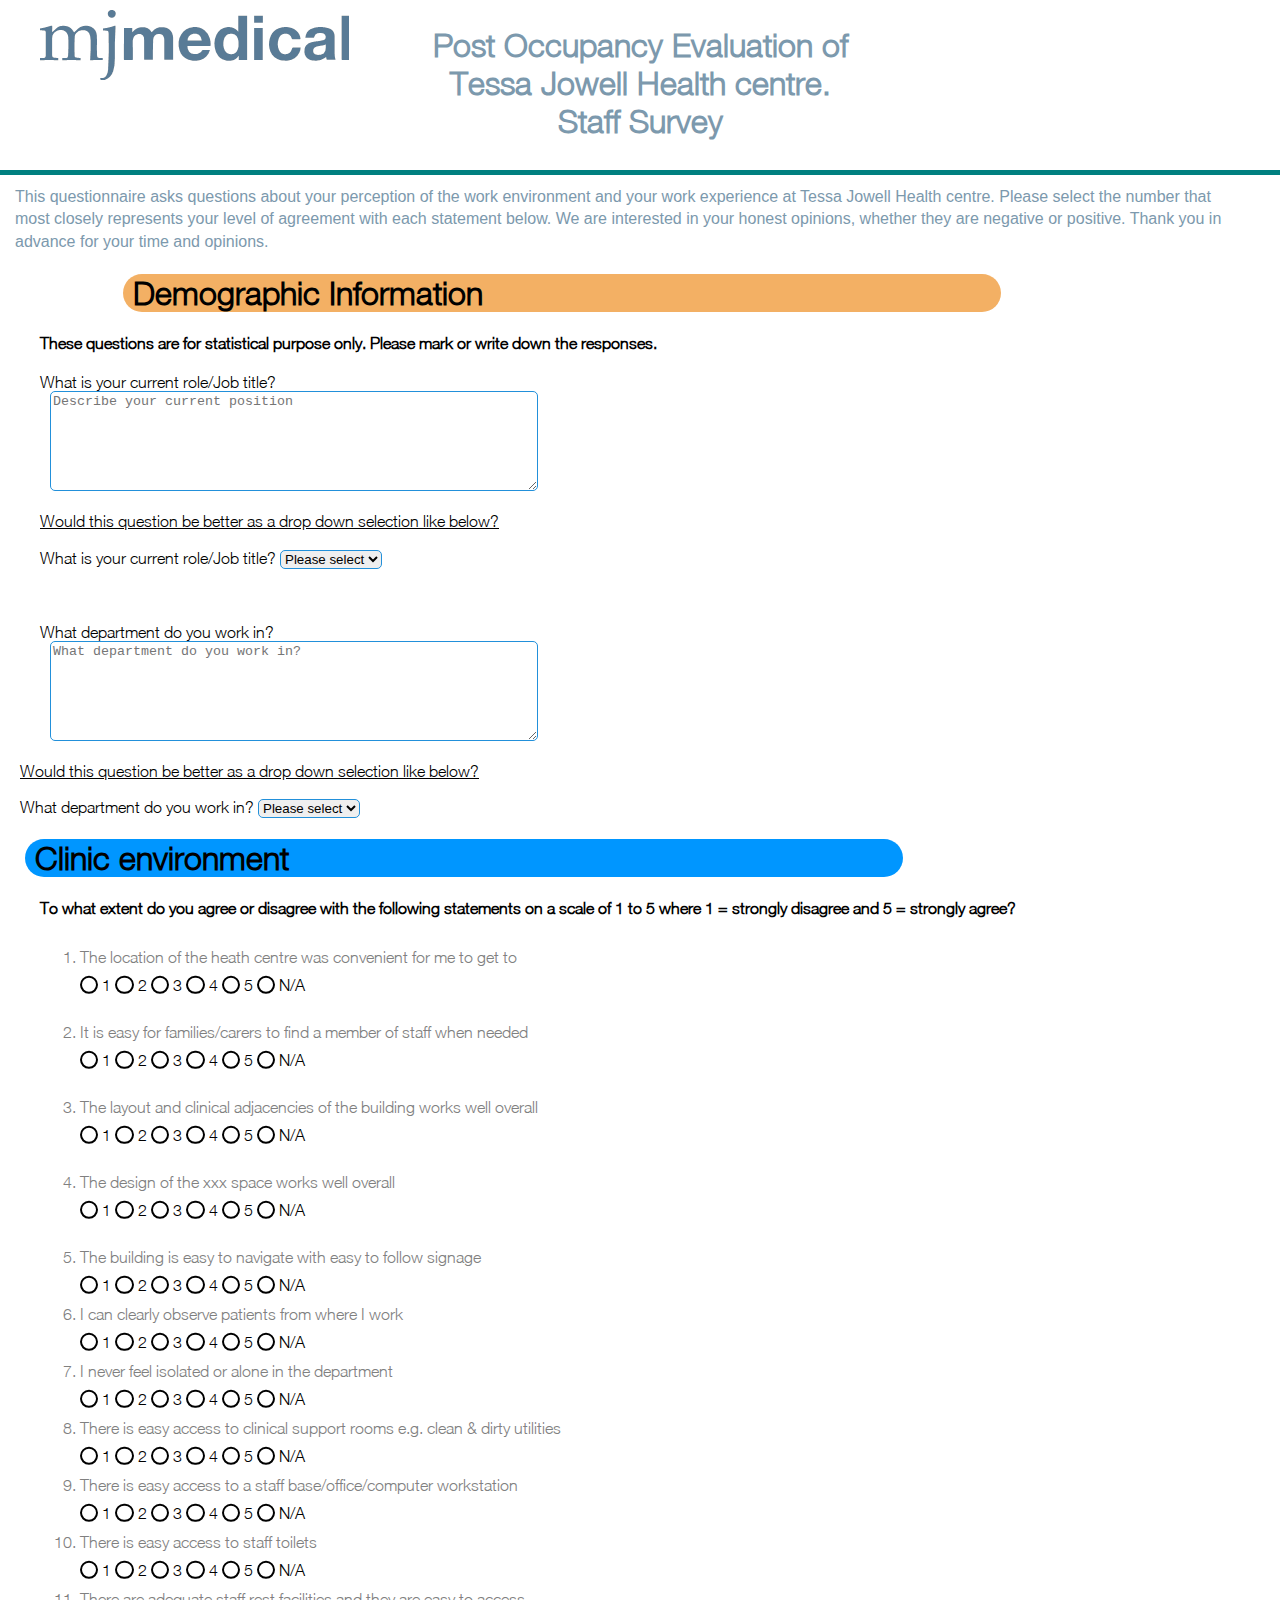
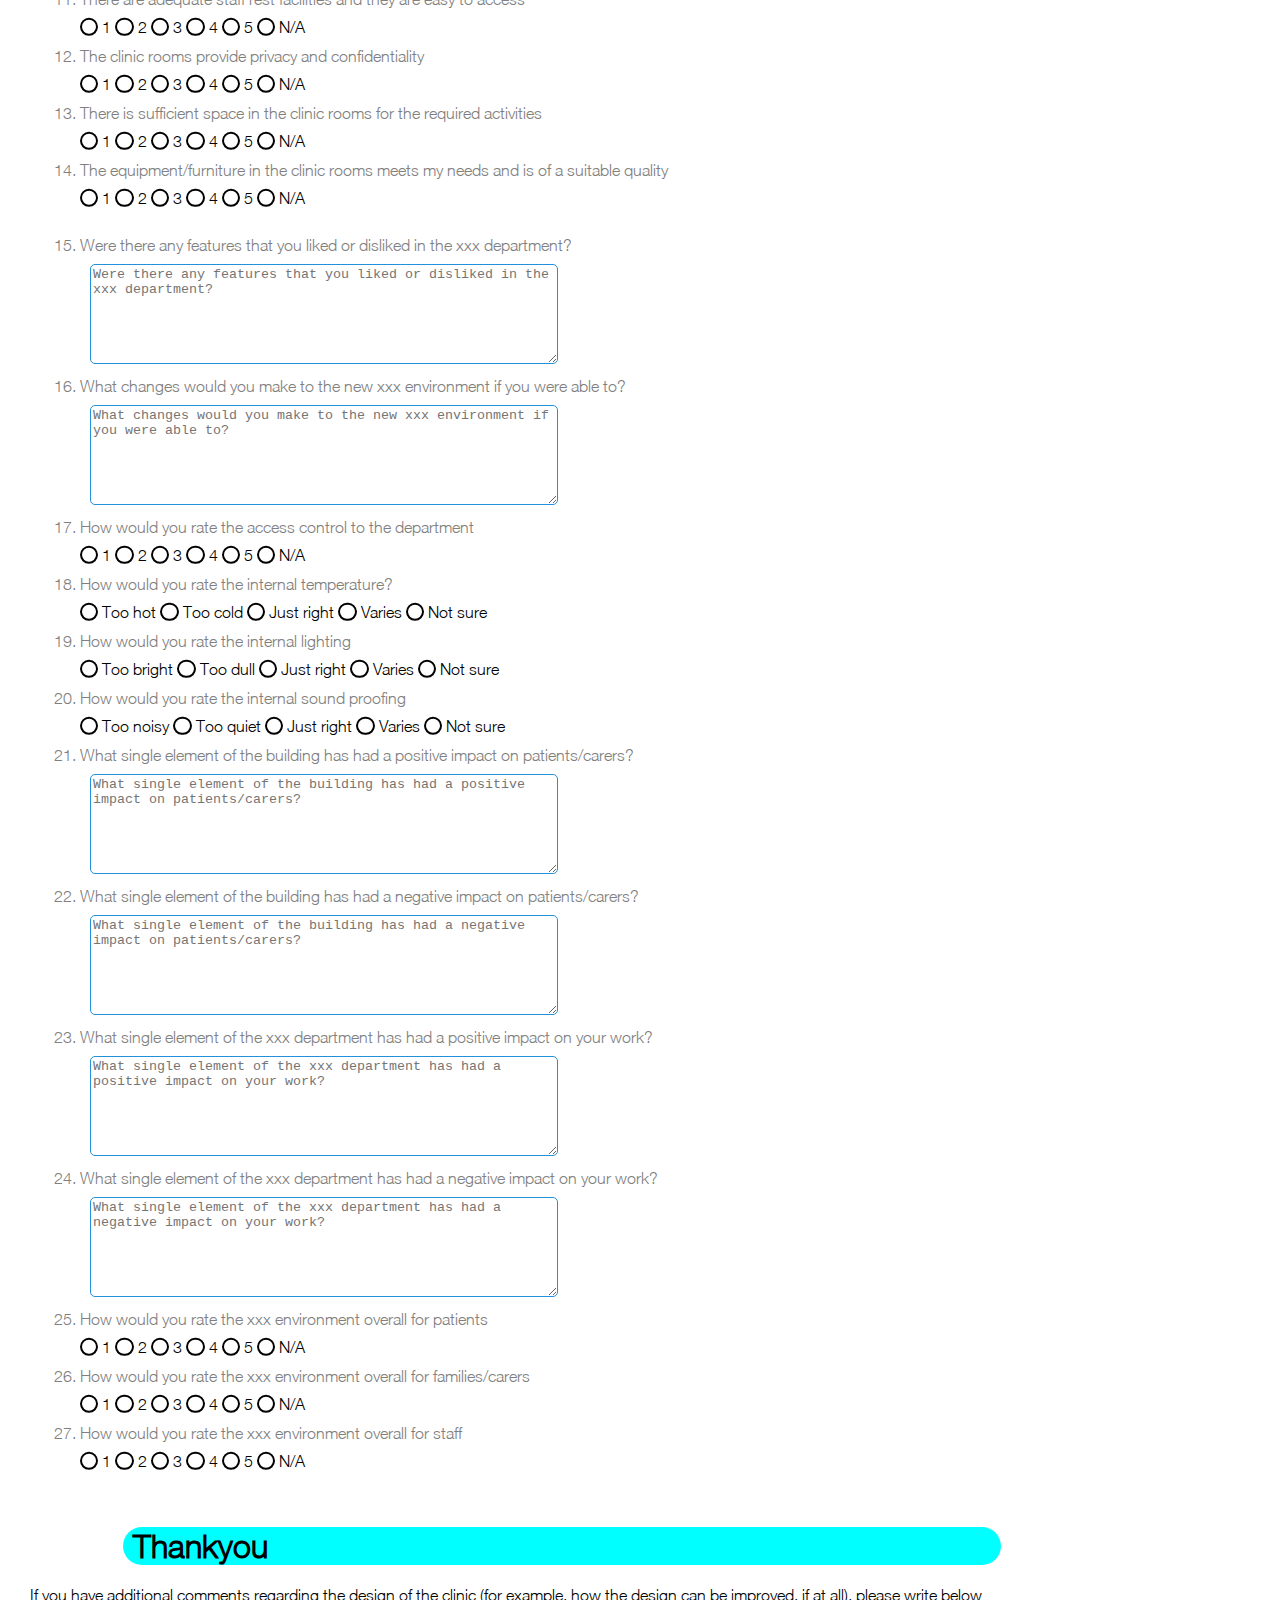
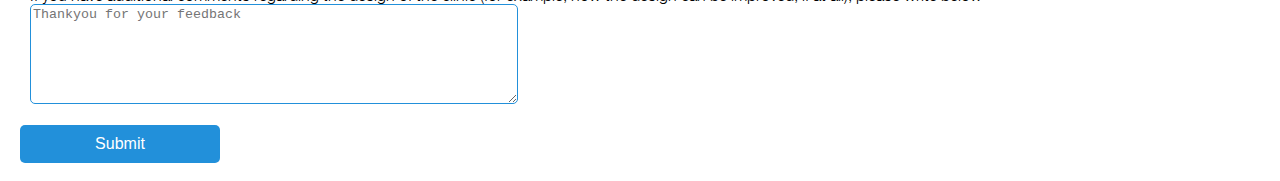
==== index.html @ 531ceb26 "Update index.html" ====
<!DOCTYPE html>

<html>

<head>
    <meta charset="utf-8">
    <meta http-equiv="X-UA-Compatible" content="IE=edge">
    <title>Staff Survey</title>
    <meta name="description" content="">
    <meta name="viewport" content="width=device-width, initial-scale=1">
    <link rel="stylesheet" href="style.css">
</head>

<body>

    <div class="header">
        <img src="images/image001.png" alt="mjm logo">

        <h1>Post Occupancy Evaluation of <br>
            Tessa Jowell Health centre. <br>Staff Survey </h1>
        <p>
        <div class="progress-container">
            <div class="progress-bar" id="myBar"></div>
            <div class="bigline"></div>
        </div>
        </p>


    </div>

    <div class="intro">
        <p>This questionnaire asks questions about your perception of the work
            environment and your work experience at Tessa Jowell Health centre.
            Please select the number that most closely represents your level of agreement
            with each statement below. We are interested in your honest opinions, whether
            they are negative or positive.
            Thank you in advance for your time and opinions.
        </p>
    </div>



    <form name="staff" method="POST" data-netlify="true">


        <div class="form3">

            <div class="banner4">
                <h1>Demographic Information</h1>
            </div>


            <div class="info2">
                <h4>These questions are for statistical purpose only. Please mark or write down the responses.</h4>
            </div>

            <div class="form3">


                <label for="current-position">What is your current role/Job title?<br>
                    <textarea id="current-position" type="textarea" name="current-position" required
                        placeholder="Describe your current position"></textarea>
                </label>

   
                 <P><u>Would this question be better as a drop down selection like below?</u></P>
  
                <label for="current-positiondd">What is your current role/Job title?</label>
                  <select id="current-positiondd" name="current-positiondd" required>
                    <option value="">Please select</option>
                    <option value="Doctor">Doctor</option>
                    <option value="Nurse">Nurse</option>
                    <option value="Other">Other</option>
                    
                  </select>
                  <br><br>             <br><br>

                <label for="department">What department do you work in?<br>
                    <textarea id="department" type="textarea" name="department" required
                        placeholder="What department do you work in?"></textarea>
                </label>
            </div>
                <P><u>Would this question be better as a drop down selection like below?</u></P>
  
                <label for="departmentdd">What department do you work in?</label>
                  <select id="departmentdd" name="departmentdd" required>
                    <option value="">Please select</option>
                    <option value="One">Dept1</option>
                    <option value="Two">Dept2</option>
                    <option value="Three">Dept3</option>
                    
                  </select>

            <div class="banner3">
                <h1>Clinic environment</h1>
            </div>



            <div class="info2">
                <h4>To what extent do you agree or disagree with the following statements on a scale of 1 to 5 where 1 =
                    strongly disagree and 5 = strongly agree?</h4>
            </div>



            <div class="form1">
                <ol>
                    
                    <label for="The_location_of_the_heath_centre_was_convenient">
                        <li>The location of the heath centre was convenient for me to get to</li>
                        <input type="radio" id="question2" name="The_location_of_the_heath_centre_was_convenient" value="1"
                            required>
                        <label for="13">1</label>
                        <input type="radio" id="question2" name="The_location_of_the_heath_centre_was_convenient" value="2">
                        <label for="14">2</label>
                        <input type="radio" id="question2" name="The_location_of_the_heath_centre_was_convenient" value="3">
                        <label for="15">3</label>
                        <input type="radio" id="question2" name="The_location_of_the_heath_centre_was_convenient" value="4">
                        <label for="16">4</label>
                        <input type="radio" id="question2" name="The_location_of_the_heath_centre_was_convenient" value="5">
                        <label for="17">5</label>
                        <input type="radio" id="question2" name="The_location_of_the_heath_centre_was_convenient" value="N/A">
                        <label for="18">N/A</label>

                    </label>

                    <br><br>

                    <label for="It_is_easy_to_find_a_member_of_staff">
                        <li>It is easy for families/carers to find a member of staff when needed</li>
                        <input type="radio" id="question2" name="It_is_easy_to_find_a_member_of_staff" value="1"
                            required>
                        <label for="13">1</label>
                        <input type="radio" id="question2" name="It_is_easy_to_find_a_member_of_staff" value="2">
                        <label for="14">2</label>
                        <input type="radio" id="question2" name="It_is_easy_to_find_a_member_of_staff" value="3">
                        <label for="15">3</label>
                        <input type="radio" id="question2" name="It_is_easy_to_find_a_member_of_staff" value="4">
                        <label for="16">4</label>
                        <input type="radio" id="question2" name="It_is_easy_to_find_a_member_of_staff" value="5">
                        <label for="17">5</label>
                        <input type="radio" id="question2" name="It_is_easy_to_find_a_member_of_staff" value="N/A">
                        <label for="18">N/A</label>

                    </label>

                    <br><br>


                    <label for="The_layout_of_the_building_works_well">
                        <li>The layout and clinical adjacencies of the building works well overall</li>
                        <input type="radio" id="question3" name="The_layout_of_the_building_works_well" value="1"
                            required>
                        <label for="25">1</label>
                        <input type="radio" id="question3" name="The_layout_of_the_building_works_well" value="2">
                        <label for="26">2</label>
                        <input type="radio" id="question3" name="The_layout_of_the_building_works_well" value="3">
                        <label for="27">3</label>
                        <input type="radio" id="question3" name="The_layout_of_the_building_works_well" value="4">
                        <label for="28">4</label>
                        <input type="radio" id="question3" name="The_layout_of_the_building_works_well" value="5">
                        <label for="29">5</label>
                        <input type="radio" id="question3" name="The_layout_of_the_building_works_well" value="N/A">
                        <label for="30">N/A</label>
                    </label>

                    <br><br>

                    <label for="The_design_of_xxx_space_works_well">
                        <li>The design of the xxx space works well overall</li>
                        <input type="radio" id="question4" name="The_design_of_xxx_space_works_well" value="1" required>
                        <label for="31">1</label>
                        <input type="radio" id="question4" name="The_design_of_xxx_space_works_well" value="2">
                        <label for="32">2</label>
                        <input type="radio" id="question4" name="The_design_of_xxx_space_works_well" value="3">
                        <label for="33">3</label>
                        <input type="radio" id="question4" name="The_design_of_xxx_space_works_well" value="4">
                        <label for="34">4</label>
                        <input type="radio" id="question4" name="The_design_of_xxx_space_works_well" value="5">
                        <label for="35">5</label>
                        <input type="radio" id="question4" name="The_design_of_xxx_space_works_well" value="N/A">
                        <label for="36">N/A</label>

                    </label>
                    <br><br>



                    <label for="The_building_is_easy_to_navigate">

                        <li>The building is easy to navigate with easy to follow signage</li>
                        <input type="radio" id="question5" name="The_building_is_easy_to_navigate" value="1" required>
                        <label for="43">1</label>
                        <input type="radio" id="question5" name="The_building_is_easy_to_navigate" value="2">
                        <label for="44">2</label>
                        <input type="radio" id="question5" name="The_building_is_easy_to_navigate" value="3">
                        <label for="45">3</label>
                        <input type="radio" id="question5" name="The_building_is_easy_to_navigate" value="4">
                        <label for="46">4</label>
                        <input type="radio" id="question5" name="The_building_is_easy_to_navigate" value="5">
                        <label for="47">5</label>
                        <input type="radio" id="question5" name="The_building_is_easy_to_navigate" value="N/A">
                        <label for="48">N/A</label>
                    </label>

                    <label for="I_can_clearly_observe_patients_from_where_I_work">
                        <li>I can clearly observe patients from where I work</li>
                        <input type="radio" id="question5" name="I_can_clearly_observe_patients_from_where_I_work"
                            value="1" required>
                        <label for="25">1</label>
                        <input type="radio" id="question5" name="I_can_clearly_observe_patients_from_where_I_work"
                            value="2">
                        <label for="26">2</label>
                        <input type="radio" id="question5" name="I_can_clearly_observe_patients_from_where_I_work"
                            value="3">
                        <label for="27">3</label>
                        <input type="radio" id="question5" name="I_can_clearly_observe_patients_from_where_I_work"
                            value="4">
                        <label for="28">4</label>
                        <input type="radio" id="question5" name="I_can_clearly_observe_patients_from_where_I_work"
                            value="5">
                        <label for="29">5</label>
                        <input type="radio" id="question5" name="I_can_clearly_observe_patients_from_where_I_work"
                            value="N/A">
                        <label for="30">N/A</label>
                    </label>

                    <label for="I_never_feel_isolated_or_alone_in_the_department">
                        <li>I never feel isolated or alone in the department</li>
                        <input type="radio" id="question6" name="I_never_feel_isolated_or_alone_in_the_department"
                            value="1" required>
                        <label for="31">1</label>
                        <input type="radio" id="question6" name="I_never_feel_isolated_or_alone_in_the_department"
                            value="2">
                        <label for="32">2</label>
                        <input type="radio" id="question6" name="I_never_feel_isolated_or_alone_in_the_department"
                            value="3">
                        <label for="33">3</label>
                        <input type="radio" id="question6" name="I_never_feel_isolated_or_alone_in_the_department"
                            value="4">
                        <label for="34">4</label>
                        <input type="radio" id="question6" name="I_never_feel_isolated_or_alone_in_the_department"
                            value="5">
                        <label for="35">5</label>
                        <input type="radio" id="question6" name="I_never_feel_isolated_or_alone_in_the_department"
                            value="N/A">
                        <label for="36">N/A</label>
                    </label>

                    <label for="There_is_easy_access_to_clinical_support_rooms">
                        <li>There is easy access to clinical support rooms e.g. clean & dirty utilities</li>
                        <input type="radio" id="question7" name="There_is_easy_access_to_clinical_support_rooms"
                            value="1" required>
                        <label for="37">1</label>
                        <input type="radio" id="question7" name="There_is_easy_access_to_clinical_support_rooms"
                            value="2">
                        <label for="38">2</label>
                        <input type="radio" id="question7" name="There_is_easy_access_to_clinical_support_rooms"
                            value="3">
                        <label for="39">3</label>
                        <input type="radio" id="question7" name="There_is_easy_access_to_clinical_support_rooms"
                            value="4">
                        <label for="40">4</label>
                        <input type="radio" id="question7" name="There_is_easy_access_to_clinical_support_rooms"
                            value="5">
                        <label for="41">5</label>
                        <input type="radio" id="question7" name="There_is_easy_access_to_clinical_support_rooms"
                            value="N/A">
                        <label for="42">N/A</label>
                    </label>

                    <label for="There_is_easy_access_to_a_staff_base/office/computer_workstation">
                        <li>There is easy access to a staff base/office/computer workstation</li>
                        <input type="radio" id="question8"
                            name="There_is_easy_access_to_a_staff_base/office/computer_workstation" value="1" required>
                        <label for="43">1</label>
                        <input type="radio" id="question8"
                            name="There_is_easy_access_to_a_staff_base/office/computer_workstation" value="2">
                        <label for="44">2</label>
                        <input type="radio" id="question8"
                            name="There_is_easy_access_to_a_staff_base/office/computer_workstation" value="3">
                        <label for="45">3</label>
                        <input type="radio" id="question8"
                            name="There_is_easy_access_to_a_staff_base/office/computer_workstation" value="4">
                        <label for="46">4</label>
                        <input type="radio" id="question8"
                            name="There_is_easy_access_to_a_staff_base/office/computer_workstation" value="5">
                        <label for="47">5</label>
                        <input type="radio" id="question8"
                            name="There_is_easy_access_to_a_staff_base/office/computer_workstation" value="N/A">
                        <label for="48">N/A</label>
                    </label>

                    <label for="There_is_easy_access_to_staff_toilets">
                        <li>There is easy access to staff toilets</li>
                        <input type="radio" id="question9" name="There_is_easy_access_to_staff_toilets" value="1"
                            required>
                        <label for="49">1</label>
                        <input type="radio" id="question9" name="There_is_easy_access_to_staff_toilets" value="2">
                        <label for="50">2</label>
                        <input type="radio" id="question9" name="There_is_easy_access_to_staff_toilets" value="3">
                        <label for="51">3</label>
                        <input type="radio" id="question9" name="There_is_easy_access_to_staff_toilets" value="4">
                        <label for="52">4</label>
                        <input type="radio" id="question9" name="There_is_easy_access_to_staff_toilets" value="5">
                        <label for="53">5</label>
                        <input type="radio" id="question9" name="There_is_easy_access_to_staff_toilets" value="N/A">
                        <label for="54">N/A</label>
                    </label>



                    <label for="There_are_adequate_staff_rest_facilities">
                        <li>There are adequate staff rest facilities and they are easy to access</li>
                        <input type="radio" id="question10" name="There_are_adequate_staff_rest_facilities" value="1"
                            required>
                        <label for="55">1</label>
                        <input type="radio" id="question10" name="There_are_adequate_staff_rest_facilities" value="2">
                        <label for="56">2</label>
                        <input type="radio" id="question10" name="There_are_adequate_staff_rest_facilities" value="3">
                        <label for="57">3</label>
                        <input type="radio" id="question10" name="There_are_adequate_staff_rest_facilities" value="4">
                        <label for="58">4</label>
                        <input type="radio" id="question10" name="There_are_adequate_staff_rest_facilities" value="5">
                        <label for="59">5</label>
                        <input type="radio" id="question10" name="There_are_adequate_staff_rest_facilities" value="N/A">
                        <label for="60">N/A</label>
                    </label>
                    <label for="The_clinic_rooms_provide_privacy_and_confidentiality">
                        <li>The clinic rooms provide privacy and confidentiality</li>
                        <input type="radio" id="question11" name="The_clinic_rooms_provide_privacy_and_confidentiality"
                            value="1" required>
                        <label for="61">1</label>
                        <input type="radio" id="question11" name="The_clinic_rooms_provide_privacy_and_confidentiality"
                            value="2">
                        <label for="62">2</label>
                        <input type="radio" id="question11" name="The_clinic_rooms_provide_privacy_and_confidentiality"
                            value="3">
                        <label for="63">3</label>
                        <input type="radio" id="question11" name="The_clinic_rooms_provide_privacy_and_confidentiality"
                            value="4">
                        <label for="64">4</label>
                        <input type="radio" id="question11" name="The_clinic_rooms_provide_privacy_and_confidentiality"
                            value="5">
                        <label for="65">5</label>
                        <input type="radio" id="question11" name="The_clinic_rooms_provide_privacy_and_confidentiality"
                            value="N/A">
                        <label for="66">N/A</label>
                    </label>
                    <label for="There_is_sufficient_space_in_the_clinic_rooms">
                        <li>There is sufficient space in the clinic rooms for the required activities</li>
                        <input type="radio" id="question12" name="There_is_sufficient_space_in_the_clinic_rooms"
                            value="1" required>
                        <label for="67">1</label>
                        <input type="radio" id="question12" name="There_is_sufficient_space_in_the_clinic_rooms"
                            value="2">
                        <label for="68">2</label>
                        <input type="radio" id="question12" name="There_is_sufficient_space_in_the_clinic_rooms"
                            value="3">
                        <label for="69">3</label>
                        <input type="radio" id="question12" name="There_is_sufficient_space_in_the_clinic_rooms"
                            value="4">
                        <label for="70">4</label>
                        <input type="radio" id="question12" name="There_is_sufficient_space_in_the_clinic_rooms"
                            value="5">
                        <label for="71">5</label>
                        <input type="radio" id="question12" name="There_is_sufficient_space_in_the_clinic_rooms"
                            value="N/A">
                        <label for="72">N/A</label>
                    </label>
                    <label for="The_equipment/furniture_in_the_clinic_rooms_is_of_a_high_standard">
                        <li>The equipment/furniture in the clinic rooms meets my needs and is of a suitable quality</li>
                        <input type="radio" id="question13"
                            name="The_equipment/furniture_in_the_clinic_rooms_is_of_a_high_standard" value="1" required>
                        <label for="73">1</label>
                        <input type="radio" id="question13"
                            name="The_equipment/furniture_in_the_clinic_rooms_is_of_a_high_standard" value="2">
                        <label for="74">2</label>
                        <input type="radio" id="question13"
                            name="The_equipment/furniture_in_the_clinic_rooms_is_of_a_high_standard" value="3">
                        <label for="75">3</label>
                        <input type="radio" id="question13"
                            name="The_equipment/furniture_in_the_clinic_rooms_is_of_a_high_standard" value="4">
                        <label for="76">4</label>
                        <input type="radio" id="question13"
                            name="The_equipment/furniture_in_the_clinic_rooms_is_of_a_high_standard" value="5">
                        <label for="77">5</label>
                        <input type="radio" id="question13"
                            name="The_equipment/furniture_in_the_clinic_rooms_is_of_a_high_standard" value="N/A">
                        <label for="78">N/A</label>
                    </label>
                    

                    <br><br>

                    <label for="features_that_you_liked_or_disliked">
                        <li>Were there any features that you liked or disliked in the xxx department?</li>
                        <textarea id="features_that_you_liked_or_disliked" type="textarea"
                            name="features_that_you_liked_or_disliked" required
                            placeholder="Were there any features that you liked or disliked in the xxx department?"></textarea>
                    </label>

                    <label for="What_changes_would_you_make">
                        <li>What changes would you make to the new xxx environment if you were able to?</li>
                        <textarea id="What_changes_would_you_make" type="textarea" name="What_changes_would_you_make"
                            required
                            placeholder="What changes would you make to the new xxx environment if you were able to?"></textarea>
                    </label>



                    <label for="rate_the_access_control_to_the_department">
                        <li>How would you rate the access control to the department</li>
                        <input type="radio" id="question15" name="rate_the_access_control_to_the_department" value="1"
                            required>
                        <label for="79">1</label>
                        <input type="radio" id="question15" name="rate_the_access_control_to_the_department" value="2">
                        <label for="80">2</label>
                        <input type="radio" id="question15" name="rate_the_access_control_to_the_department" value="3">
                        <label for="81">3</label>
                        <input type="radio" id="question15" name="rate_the_access_control_to_the_department" value="4">
                        <label for="82">4</label>
                        <input type="radio" id="question15" name="rate_the_access_control_to_the_department" value="5">
                        <label for="83">5</label>
                        <input type="radio" id="question15" name="rate_the_access_control_to_the_department"
                            value="N/A">
                        <label for="84">N/A</label>
                    </label>



                    <label for="internal_temperature">
                        <li>How would you rate the internal temperature?</li>
                        <input type="radio" id="question15" name="internal_temperature" value="1" required>
                        <label for="79">Too hot</label>
                        <input type="radio" id="question15" name="internal_temperature" value="2">
                        <label for="80">Too cold</label>
                        <input type="radio" id="question15" name="internal_temperature" value="3">
                        <label for="81">Just right</label>
                        <input type="radio" id="question15" name="internal_temperature" value="4">
                        <label for="82">Varies</label>
                        <input type="radio" id="question15" name="internal_temperature" value="5">
                        <label for="83">Not sure</label>
                    </label>


                    <label for="internal_lighting">
                        <li>How would you rate the internal lighting</li>
                        <input type="radio" id="question15" name="internal_lighting" value="1" required>
                        <label for="79">Too bright</label>
                        <input type="radio" id="question15" name="internal_lighting" value="2">
                        <label for="80">Too dull</label>
                        <input type="radio" id="question15" name="internal_lighting" value="3">
                        <label for="81">Just right</label>
                        <input type="radio" id="question15" name="internal_lighting" value="4">
                        <label for="82">Varies</label>
                        <input type="radio" id="question15" name="internal_lighting" value="5">
                        <label for="83">Not sure</label>
                    </label>

                  
                    <label for="internal_sound_proofing">
                        <li>How would you rate the internal sound proofing</li>
                        <input type="radio" id="question15" name="internal_sound_proofing" value="1" required>
                        <label for="79">Too noisy</label>
                        <input type="radio" id="question15" name="internal_sound_proofing" value="2">
                        <label for="80">Too quiet</label>
                        <input type="radio" id="question15" name="internal_sound_proofing" value="3">
                        <label for="81">Just right</label>
                        <input type="radio" id="question15" name="internal_sound_proofing" value="4">
                        <label for="82">Varies</label>
                        <input type="radio" id="question15" name="internal_sound_proofing" value="5">
                        <label for="83">Not sure</label>
                    </label>


                    <label for="What_element_positive_impact_patients/carers">
                        <li>What single element of the building has had a positive impact on patients/carers?</li>
                        <textarea id="What_element_positive_impact_patients/carers" type="textarea"
                            name="What_element_positive_impact_patients/carers" required
                            placeholder="What single element of the building has had a positive impact on patients/carers?"></textarea>
                    </label>

                    <label for="What_element_negative_impact_patients/carers">
                        <li>What single element of the building has had a negative impact on patients/carers?</li>
                        <textarea id="What_element_negative_impact_patients/carers" type="textarea"
                            name="What_element_negative_impact_patients/carers" required
                            placeholder="What single element of the building has had a negative impact on patients/carers?"></textarea>
                    </label>

                    <label for="What_element_positive_impact_on_your_work">
                        <li>What single element of the xxx department has had a positive impact on your work?</li>
                        <textarea id="What_element_positive_impact_on_your_work" type="textarea"
                            name="What_element_positive_impact_on_your_work" required
                            placeholder="What single element of the xxx department has had a positive impact on your work?"></textarea>
                    </label>

                    <label for="What_element_negative_impact_on_your_work">
                        <li>What single element of the xxx department has had a negative impact on your work?</li>
                        <textarea id="What_element_negative_impact_on_your_work" type="textarea"
                            name="What_element_negative_impact_on_your_work" required
                            placeholder="What single element of the xxx department has had a negative impact on your work?"></textarea>
                    </label>

                    <label for="rate_the_enviroment_for_patients">
                        <li>How would you rate the xxx environment overall for patients</li>
                        <input type="radio" id="question15" name="rate_the_enviroment_for_patients" value="1" required>
                        <label for="79">1</label>
                        <input type="radio" id="question15" name="rate_the_enviroment_for_patients" value="2">
                        <label for="80">2</label>
                        <input type="radio" id="question15" name="rate_the_enviroment_for_patients" value="3">
                        <label for="81">3</label>
                        <input type="radio" id="question15" name="rate_the_enviroment_for_patients" value="4">
                        <label for="82">4</label>
                        <input type="radio" id="question15" name="rate_the_enviroment_for_patients" value="5">
                        <label for="83">5</label>
                        <input type="radio" id="question15" name="rate_the_enviroment_for_patients" value="N/A">
                        <label for="84">N/A</label>
                    </label>

                    <label for="rate_the_enviroment_for_families/carers">
                        <li>How would you rate the xxx environment overall for families/carers</li>
                        <input type="radio" id="question15" name="rate_the_enviroment_for_families/carers" value="1"
                            required>
                        <label for="79">1</label>
                        <input type="radio" id="question15" name="rate_the_enviroment_for_families/carers" value="2">
                        <label for="80">2</label>
                        <input type="radio" id="question15" name="rate_the_enviroment_for_families/carers" value="3">
                        <label for="81">3</label>
                        <input type="radio" id="question15" name="rate_the_enviroment_for_families/carers" value="4">
                        <label for="82">4</label>
                        <input type="radio" id="question15" name="rate_the_enviroment_for_families/carers" value="5">
                        <label for="83">5</label>
                        <input type="radio" id="question15" name="rate_the_enviroment_for_families/carers" value="N/A">
                        <label for="84">N/A</label>
                    </label>

                    <label for="rate_the_enviroment_for_staff">
                        <li>How would you rate the xxx environment overall for staff</li>
                        <input type="radio" id="question15" name="rate_the_enviroment_for_staff" value="1" required>
                        <label for="79">1</label>
                        <input type="radio" id="question15" name="rate_the_enviroment_for_staff" value="2">
                        <label for="80">2</label>
                        <input type="radio" id="question15" name="rate_the_enviroment_for_staff" value="3">
                        <label for="81">3</label>
                        <input type="radio" id="question15" name="rate_the_enviroment_for_staff" value="4">
                        <label for="82">4</label>
                        <input type="radio" id="question15" name="rate_the_enviroment_for_staff" value="5">
                        <label for="83">5</label>
                        <input type="radio" id="question15" name="rate_the_enviroment_for_staff" value="N/A">
                        <label for="84">N/A</label>
                    </label>



                </ol>


            </div>








            <br>
            <div class="form2">
                <div class="banner1">
                    <h1>Thankyou</h1>
                </div>

                <div class="info3">
                    <label for="aob">If you have additional comments regarding the design of the clinic (for example,
                        how the
                        design can be improved, if at all), please write below <br>
                </div>
                <textarea id="aob" type="textarea" name="aob" required
                    placeholder="Thankyou for your feedback"></textarea>
                </label>

                <br><br>



            </div>








            <input type="submit" value="Submit" class="box-button">



            <br><br>

    </form>

    <script>
        function enable5(answer) {
            console.log(answer.value);
            if (answer.value == 5) {
                document.getElementById('Department1').classList.remove('d-none');
            } else {
                document.getElementById('Department1').classList.add('d-none');
            }
        };

    </script>








    <script>
        // When the user scrolls the page, execute myFunction
        window.onscroll = function () { myFunction() };

        function myFunction() {
            var winScroll = document.body.scrollTop || document.documentElement.scrollTop;
            var height = document.documentElement.scrollHeight - document.documentElement.clientHeight;
            var scrolled = (winScroll / height) * 100;
            document.getElementById("myBar").style.width = scrolled + "%";
        }
    </script>


    <script>
        document.addEventListener("DOMContentLoaded", () => {
            const dropdownCheckbox = document.querySelector(".dropdown-checkbox");
            const list = dropdownCheckbox.querySelector(".list-container");
            const panel = dropdownCheckbox.querySelector(".panel-container");
            const arrow = dropdownCheckbox.querySelector(".arrow-container");
            const checkboxes = list.querySelectorAll("input[name=department]");
            const currentSelection = document.querySelector("p.current-selection");

            let currentSelectionSet = new Set();

            function toggleDropdown(state = undefined) {
                panel.classList.toggle("active", state);
                list.classList.toggle("shown", state);
                arrow.classList.toggle("opened", state);
            }

            function updateSelection(value) {
                if (currentSelectionSet.has(value)) {
                    currentSelectionSet.delete(value);
                } else {
                    currentSelectionSet.add(value);
                }
                selectedDepartments = [...currentSelectionSet];
                document.getElementById('selectedDepartmentsInput').value = selectedDepartments.join(',');
                // Send Custom Event "stylesChange"
                currentSelection.dispatchEvent(new CustomEvent("stylesChange"));
            }

            panel.addEventListener("click", () => {
                toggleDropdown();
            });

            checkboxes.forEach((checkbox) => {
                checkbox.addEventListener("change", (event) => {
                    const value = event.target.value;
                    updateSelection(value);
                    currentSelection.textContent = selectedDepartments.join(", ");
                });
            });

            document.addEventListener("click", (event) => {
                const target = event.target;
                if (!dropdownCheckbox.contains(target)) {
                    toggleDropdown(false);
                }
            });
        });
    </script>




</body>

</html>
---- style.css ----
body {
  width: 100%;
  background-color: white;
  font-family: 'HelveticaNeue_Light';
  margin: 0;
}

@font-face {
  font-family: 'HelveticaNeue_Light';
  src: url('fonts/HelveticaNeue_Light.woff2') format('woff2'),
       url('fonts/HelveticaNeue_Light.woff') format('woff');
  font-weight: normal;
  font-style: normal;
}

@font-face {
  font-family: 'HelveticaNeue-Roman';
  src: url('fonts/HelveticaNeue-Roman.woff2') format('woff2'),
       url('fontsHelveticaNeue-Roman.woff') format('woff');
  font-weight: normal;
  font-style: normal;
}



.header {
  position: sticky;
  top: 0;
  z-index: 999;
  background: #fff;
  padding-top: 5px;
  width: 100%;
}

.header h1 {
  text-align: center;
  color: #7C99AD;
 font-family: 'HelveticaNeue_Light';
}

.header img {
  position: fixed;
  max-width: 80%;  
  height: auto;   
  left: 40px;
  top: 10px;
}


.bigline {
  height: 5px;
  width: 100%;
  background-color: teal;

}

@media screen and (max-width: 600px){


  .header {
    position: sticky;
    top: 0;
    z-index: 999;
    background: #fff;
    padding-top: 5px;
    width: 100%;
  }

  .header h1 {
    padding-top: 20px;
    text-align: center;
   font-family: 'HelveticaNeue_Light';
  }

  .header img {
  position: fixed;
  max-width: 30%;  
  height: auto;   
  left: 5px;
}

.info2 {
  width: 80%;
}

.info3 {
  width: 80%;
}

.social {
 visibility: hidden;
}

.socialmob .fa-linkedin {
  position: fixed;
  left: 5px;
  bottom: 5px;
  background: #007bb5;
  color: white;
}

}

/* styles the scroll bar */

/* width */
::-webkit-scrollbar {
  width: 6px;
  height: 6px;
}

/* Track */
::-webkit-scrollbar-track {
  background: black;
}

/* Handle */
::-webkit-scrollbar-thumb {
  background: linear-gradient(#50748A, #7C99AD);
}

/* Handle on hover */
::-webkit-scrollbar-thumb:hover {
  background: #555;
}

/* progress bar in header */ 
.progress-container {
  width: 100%;
  height: 8px;
  background: #fff;
}

.progress-bar {
  height: 8px;
  background: #2290da;
  width: 0%;
}





.intro {
  position: relative;
  left: 15px;
  color: #7C99AD;
  font-family: Arial, Helvetica, sans-serif;
  width: 95%;
}

.banner1 {
  position: relative;
  background-color: #00FFFF;
  width: 90%;
  border-radius: 50px;
  left: 5px;
}

.banner1 h1 {
  position: relative;
  left: 10px;
 font-family: 'HelveticaNeue_Light';
}

li {
  
  padding-top: 10px;
  padding-bottom: 10px;
  color: grey;
  width: 90%;
}



.banner2 {
  position: relative;
  background-color: #fcbb88;
  width: 90%;
  border-radius: 50px;
  left: 5px;
}

.banner2 h1 {
  position: relative;
  left: 10px;
 font-family: 'HelveticaNeue_Light';
}

.banner3 {
  position: relative;
  background-color: #0096FF;
  width: 90%;
  border-radius: 50px;
  left: 5px;
}

.banner3 h1 {
  position: relative;
  left: 10px;
 font-family: 'HelveticaNeue_Light';
}

.banner4 {
  position: relative;
  background-color: #f3b064;
  width: 90%;
  border-radius: 50px;
  left: 5px;
}

.banner4 h1 {
  position: relative;
  left: 10px;
 font-family: 'HelveticaNeue_Light';
}

/* css for the hidden text box */
.d-none {
  display: none;
}

/* styles the input boxes */
select {
  border-style: solid;
  border-color: #2290da;
  border-radius: 5px;
}

input {
  border-style: solid;
  border-color: #2290da;
  border-radius: 5px;
}

textarea {
  width: 80%;
  height: 300px;
  border-style: solid;
  border-color: #2290da;
  border-radius: 5px;
}

.info1 {
  position: relative;
  left: 20px;
}

.info2 {
  position: relative;
  left: 20px;
}

.form1 {
  position: relative;
  left: 20px;
}

.form1 textarea {
  width: 50%;
  height: 100px;
  border-style: solid;
  border-color: #2290da;
  border-radius: 5px;

}

.form2 {
  position: relative;
  
}

.form2 h2 {
  position: relative;
  left: 10px;
}

.form2 label, textarea {
  position: relative;
  left: 10px;
}

.form3 {
  position: relative;
  left: 20px;

}

.form3 textarea {
  width: 50%;
  height: 100px;
  border-style: solid;
  border-color: #2290da;
  border-radius: 5px;

}


.minute input {
  width: 90px;
  border-style: solid;
  border-color: #2290da;
  border-radius: 5px;

}

/*===================radio button style=========================*/
:root {
  --form-control-color: #0096FF;
}

*,
*:before,
*:after {
  box-sizing: border-box;
}

.form-control {
  font-family: system-ui, sans-serif;
  font-size: 2rem;
  font-weight: bold;
  line-height: 1.1;
  display: grid;
  grid-template-columns: 1em auto;
  gap: 0.5em;
}

input[type="radio"] {
  /* Add if not using autoprefixer */
  -webkit-appearance: none;
  appearance: none;
  /* For iOS < 15 to remove gradient background */
  background-color: #fff;
  /* Not removed via appearance */
  margin: 0;
  /* ...existing styles */

  display: inline-grid;
  place-content: center;

  font: inherit;
  color: currentColor;
  width: 1.15em;
  height: 1.15em;
  border: 0.15em solid currentColor;
  border-radius: 50%;
  transform: translateY(-0.075em);
}

.form-control + .form-control {
  margin-top: 3em;
}

input[type="radio"]::before {
  content: "";
  width: 0.65em;
  height: 0.65em;
  border-radius: 50%;
  transform: scale(0);
  transition: 120ms transform ease-in-out;
  box-shadow: inset 1em 1em var(--form-control-color);
}

input[type="radio"]:checked::before {
  transform: scale(1);
}


/*Button madness*/
.box-button {
  background-color: #2290da;
  color: white;
  border: none;
  padding: 10px 20px;
  border-radius: 5px;
  font-size: 16px;
  transition: transform 0.3s;
  cursor: pointer;
  width: 200px; /* Adjust the width as per your preference */
}

.box-button:hover {
  transform: scale(1.1);
}



/*Thankyou page*/

.header1 {
position: sticky;
top: 0;
z-index: 999;
background: #fff;
padding-top: 5px;
width: 100%;
}

.header1 h1 {
text-align: center;
color: white;
}

.header1 img {
position: fixed;
max-width: 80%;  x
height: auto;   
left: 40px;
top: 10px;
}

.more {
  position: relative;
  text-align: center; 
  font-family: Arial, Helvetica, sans-serif;
  color: #7C99AD;
}


a {
  line-height: 1.4;
}

p {
  line-height: 1.4;
}

a {
  outline: none;
  text-decoration: none;
  padding: 2px 1px 0;
}

a:link {
  color: #7C99AD;
}

a:visited {
  color: #7C99AD;
}

a:focus {
 
  background: #7C99AD);
  
}

a:hover {
  background-color: white;
  
  transform: scale(1.2);
}

a, a:active a:visited {
  color: #403f3f;
  display: inline-block;
  -webkit-transform: perspective(1px) translateZ(0);
  transform: perspective(1px) translateZ(0);
  box-shadow: 0 0 1px rgba(0, 0, 0, 0);
  -webkit-transition-duration: 0.3s;
  transition-duration: 0.3s;
  -webkit-transition-property: transform;
  transition-property: transform;
  text-decoration: none;
}

/*social media links*/
.social {
  position: absolute;
  right: 1%;
  top: 10px;
}

/* Style all font awesome icons */
.fa {
  padding: 10px;
  font-size: 30px;
  width: 50px;
  text-align: center;
  text-decoration: none;
  margin: 5px 2px;
  border-radius: 20%;
}

/* Add a hover effect if you want */
.fa:hover {
  opacity: 0.7;
  transform: scale(1.2);
}

/* Set a specific color for each brand */

.social .fa-linkedin {
  background: #007bb5;
  color: white;
}
@media screen and (min-width: 600px){
.socialmob {
  visibility: hidden;
}
}

/*All of this following is for the multiselect drop down menu*/



body div:first-child {
  place-self: end;
}
body div:last-child {
  place-self: start;
}
.dropdown-checkbox {
  position: relative;
  display: flex;
  width: 300px;
  border: #2290da;
  border-width: 2px;
  font-family: Arial, Helvetica, sans-serif;
  color: #7C99AD;
  font-size: 0.95em;
  -webkit-tap-highlight-color: transparent;
  z-index: 10;
}
.dropdown-checkbox .panel-container {
  display: block;
  height: 100%;
  width: 100%;
  

}
.dropdown-checkbox .panel-container:focus, .dropdown-checkbox .panel-container:active, .dropdown-checkbox .panel-container.active {
  border-color: #2290da;
}
.dropdown-checkbox .panel-container:hover {
  cursor: pointer;
}
.panel {
  border: #2290da;
  border-width: 2px;
  border-style: solid;
  border-radius: 5px;
}

.dropdown-checkbox .panel {
  position: relative;
  display: flex;
  align-items: center;
  justify-content: space-between;
  
}
.dropdown-checkbox .current-selection, .dropdown-checkbox .option-label {
  user-select: none;
  -webkit-user-select: none;
}
.dropdown-checkbox .arrow-container {
  position: absolute;
  right: 0px;
  top: 50%;
  transform: translateY(-50%);
  width: 16px;
  transition: transform 200ms ease;
}
.dropdown-checkbox .arrow-container.opened {
  transform: translateY(-50%) rotate(180deg);
}
.dropdown-checkbox .arrow {
  display: block;
  width: 100%;
  height: auto;
  fill: #0d1b1c;
  transition: fill 100ms ease;
}
.dropdown-checkbox .list-container {
  position: absolute;
  top: 100%;
  left: 0px;
  max-width: 100%;
  width: 100%;
  margin: 0;
  padding: 15px 20px;
  padding-right: 0px;
  border-radius: 5px;
  background: white;
  opacity: 0;
  box-shadow: 0 0 15px rgba(0, 0, 0, 0.15);
  transition: opacity 100ms ease, transform 100ms ease;
}
.dropdown-checkbox .list-container.shown {
  opacity: 1;
  transform: translateY(10px);
}
.dropdown-checkbox .list-container.shown .list {
  transform: scale(1);
  transition: transform 0 none 100ms;
}
.dropdown-checkbox .list {
  overflow: scroll;
  overflow-x: hidden;
  max-height: 200px;
  padding: 0;
  margin: 0;
  transform: scale(0);
}
.dropdown-checkbox .list::-webkit-scrollbar {
  width: 20px;
}
.dropdown-checkbox .list::-webkit-scrollbar-track {
  background-color: transparent;
}
.dropdown-checkbox .list::-webkit-scrollbar-thumb {
  background-color: rgba(13, 27, 28, 0.15);
  border-radius: 20px;
  border: 7px solid transparent;
  background-clip: content-box;
}
.dropdown-checkbox .list::-webkit-scrollbar-thumb:hover {
  background-color: rgba(13, 27, 28, 0.4);
}
.dropdown-checkbox li {
  list-style: none;
}
.dropdown-checkbox li:not(:last-child) {
  border: 0;
  border-bottom: 1px solid;
  border-image: linear-gradient(to right, transparent 0% 5%, rgba(13, 27, 28, 0.15) 20% 80%, transparent 95% 100%) 1 stretch;
}
.dropdown-checkbox li label {
  display: block;
  font-size: 0.9em;
  padding: 15px 0;
  padding-right: 20px;
}
.dropdown-checkbox li:first-child label {
  padding-top: 0;
}
.dropdown-checkbox li:last-child label {
  padding-bottom: 0;
}
.dropdown-checkbox li label .checkbox-container {
  position: relative;
  display: grid;
  grid-template-columns: min-content auto;
  grid-gap: 15px;
  align-items: center;
}
.dropdown-checkbox li label .checkbox-container input {
  position: absolute;
  top: 0;
  left: 0;
  opacity: 0;
  width: 17px;
  height: 17px;
}
.dropdown-checkbox .checkmark {
  display: block;
  width: 17px;
  height: 17px;
  border: solid rgba(13, 27, 28, 0.15) 2px;
  border-radius: 2px;
  transition: background 50ms ease-in, border-color 50ms ease-in;
}
.dropdown-checkbox .checkmark svg {
  display: block;
  width: 100%;
  height: auto;
  fill: none;
  transition: fill 100ms ease;
}
.dropdown-checkbox input:checked + .checkmark {
  background: #2290da;
  border-color: #2290da;
  border-radius: 50px;
}
.dropdown-checkbox input:checked + .checkmark svg {
  fill: white;
}
.dropdown-checkbox input:focus + .checkmark, .dropdown-checkbox input:active + .checkmark {
  border-color: #2290da;
  background: #2290da5e;
}
.dropdown-checkbox input:disabled + .checkmark {
  background: rgba(13, 27, 28, 0.15);
}
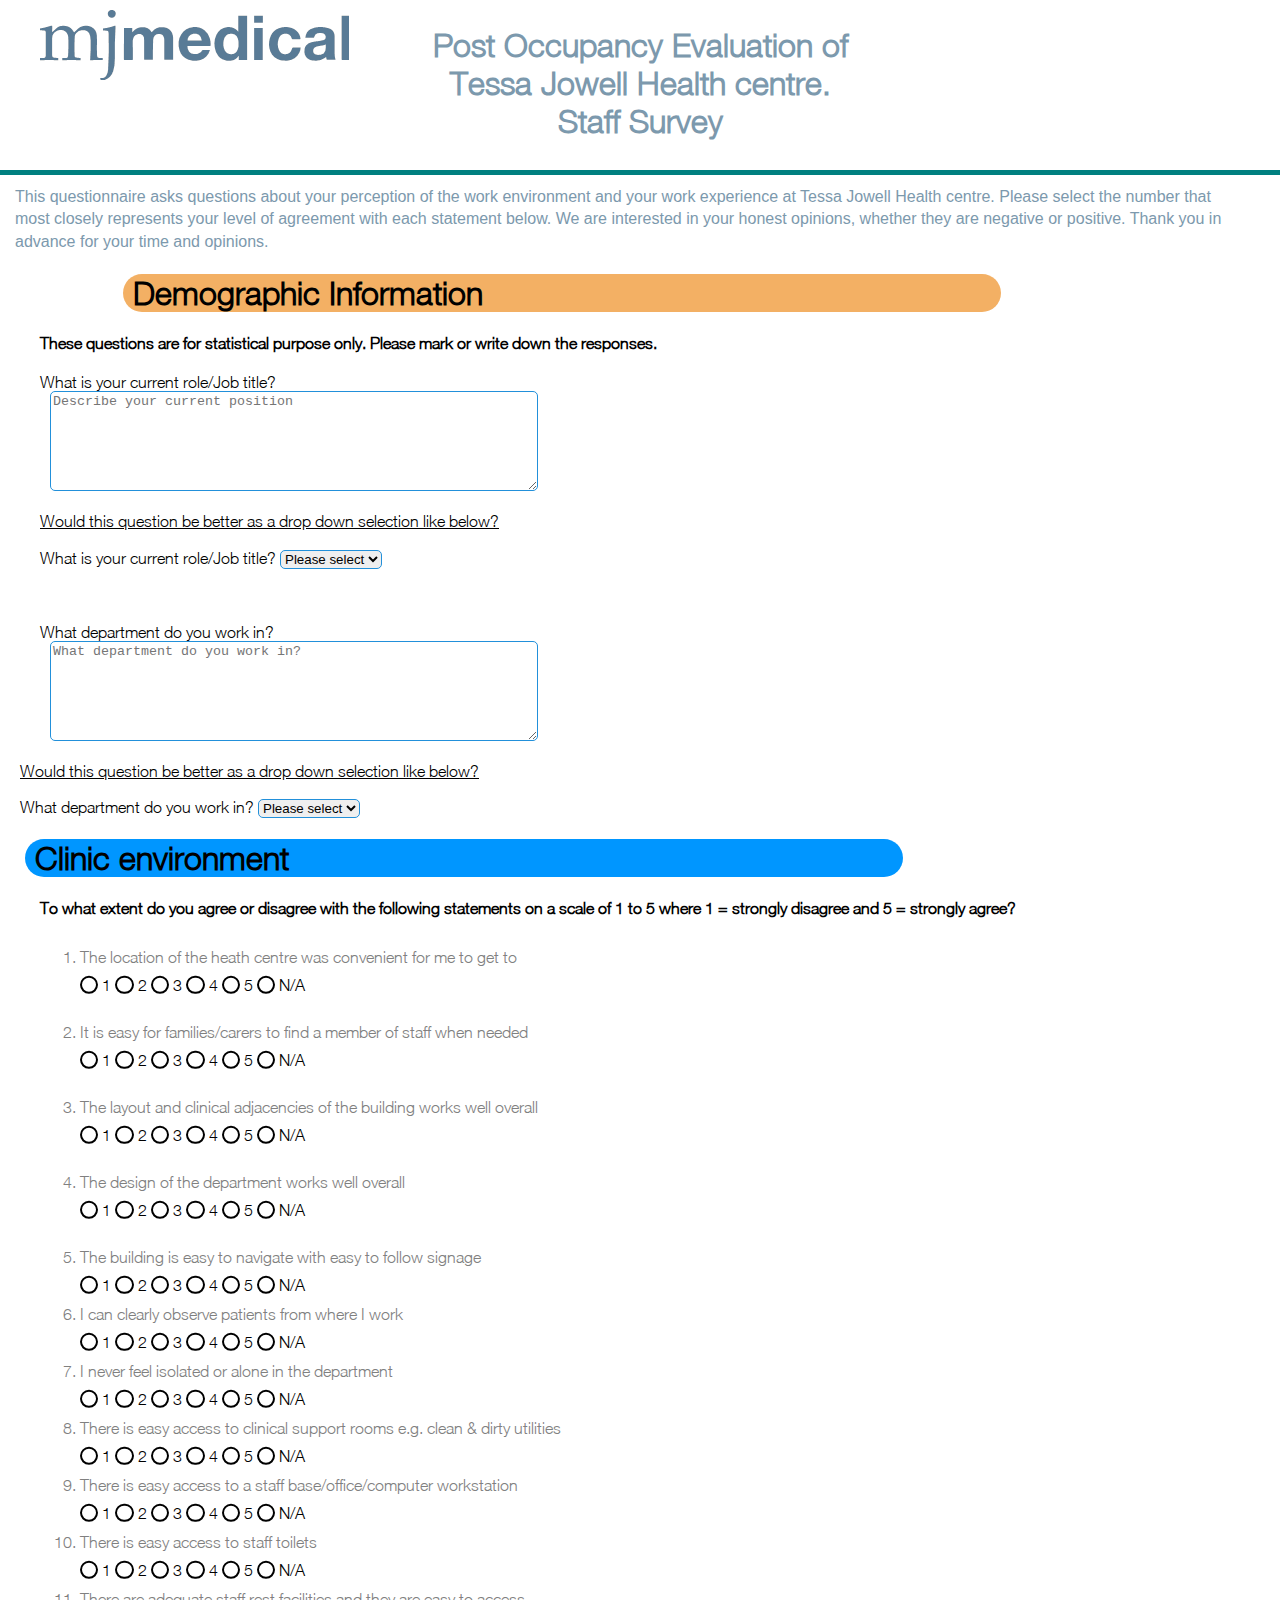
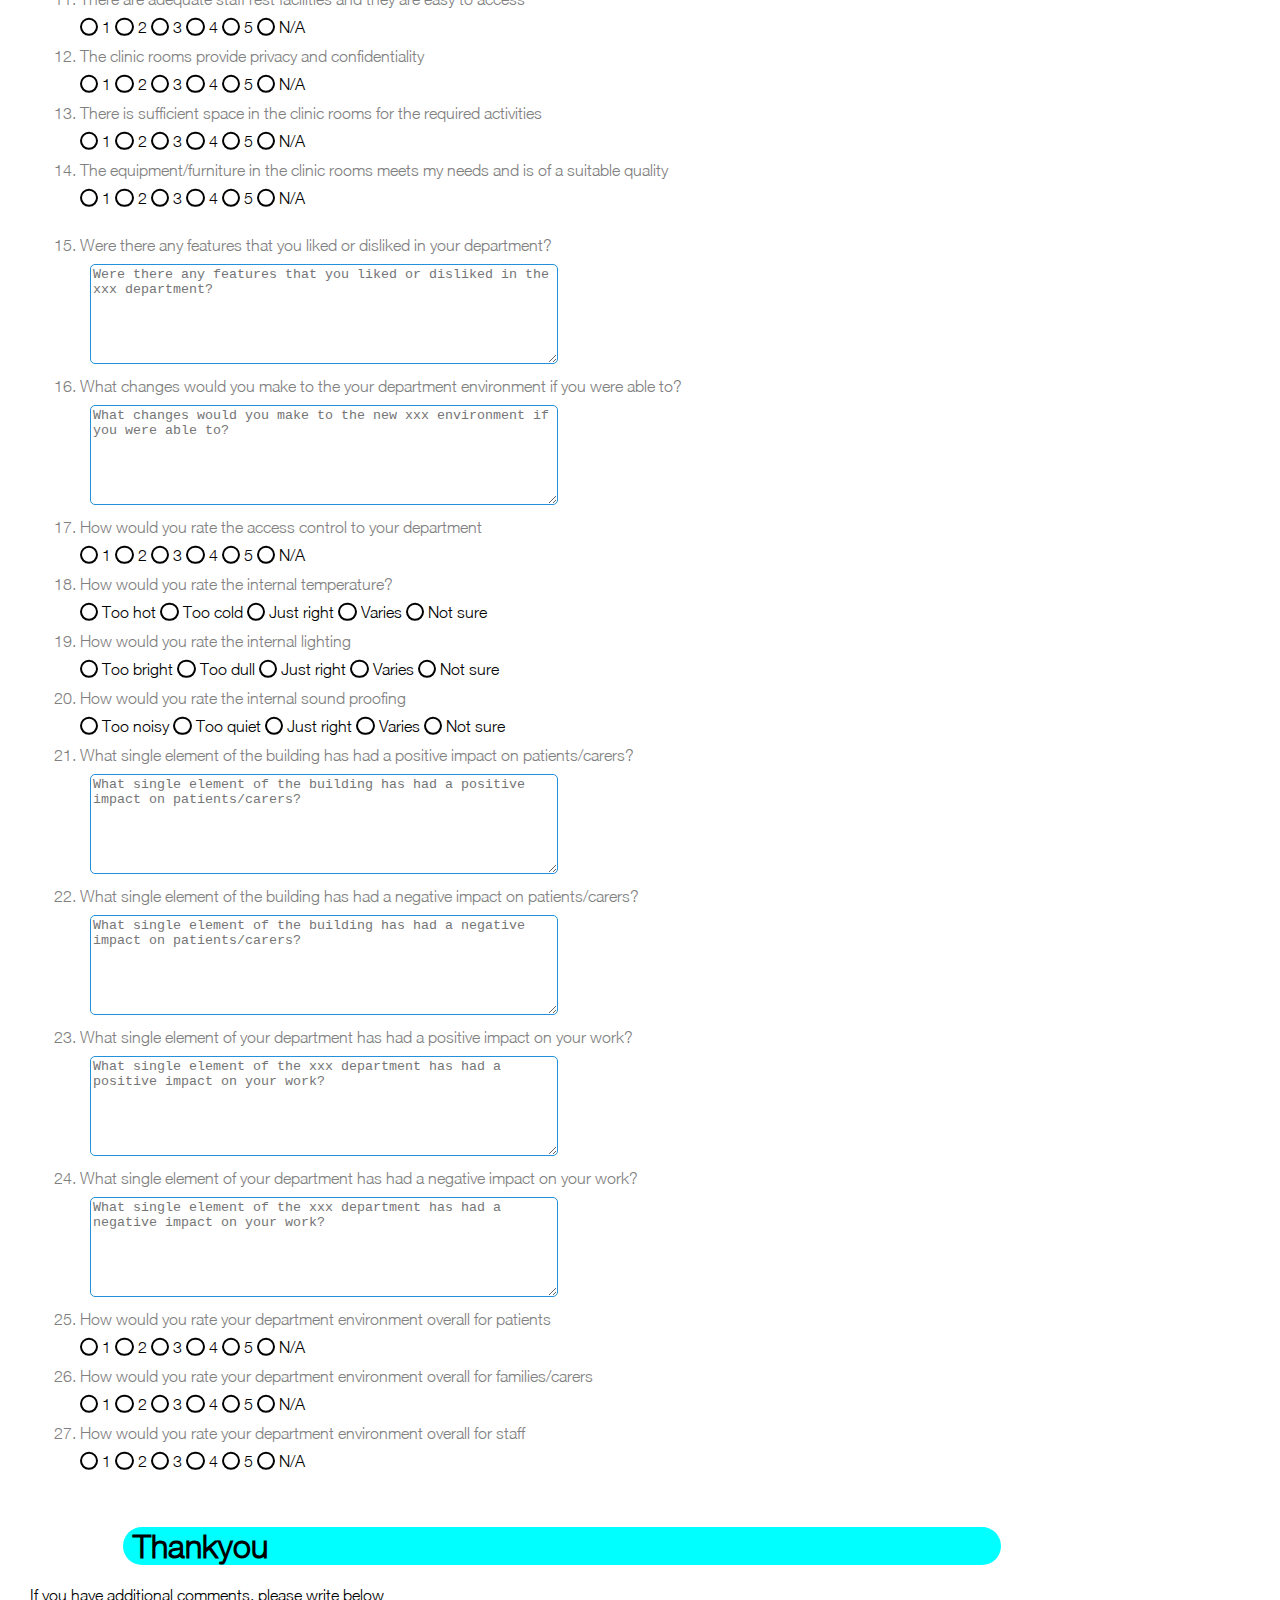
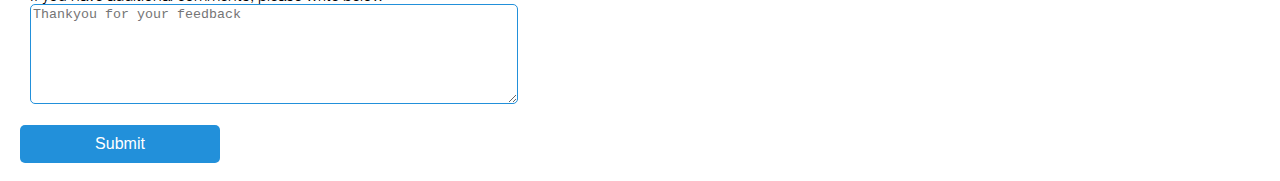
==== commit 64ae8eef: "Update index.html" ====
--- a/index.html
+++ b/index.html
@@ -168,7 +168,7 @@
                     <br><br>
 
                     <label for="The_design_of_xxx_space_works_well">
-                        <li>The design of the xxx space works well overall</li>
+                        <li>The design of the department works well overall</li>
                         <input type="radio" id="question4" name="The_design_of_xxx_space_works_well" value="1" required>
                         <label for="31">1</label>
                         <input type="radio" id="question4" name="The_design_of_xxx_space_works_well" value="2">
@@ -395,14 +395,14 @@
                     <br><br>
 
                     <label for="features_that_you_liked_or_disliked">
-                        <li>Were there any features that you liked or disliked in the xxx department?</li>
+                        <li>Were there any features that you liked or disliked in your department?</li>
                         <textarea id="features_that_you_liked_or_disliked" type="textarea"
                             name="features_that_you_liked_or_disliked" required
                             placeholder="Were there any features that you liked or disliked in the xxx department?"></textarea>
                     </label>
 
                     <label for="What_changes_would_you_make">
-                        <li>What changes would you make to the new xxx environment if you were able to?</li>
+                        <li>What changes would you make to the your department environment if you were able to?</li>
                         <textarea id="What_changes_would_you_make" type="textarea" name="What_changes_would_you_make"
                             required
                             placeholder="What changes would you make to the new xxx environment if you were able to?"></textarea>
@@ -411,7 +411,7 @@
 
 
                     <label for="rate_the_access_control_to_the_department">
-                        <li>How would you rate the access control to the department</li>
+                        <li>How would you rate the access control to your department</li>
                         <input type="radio" id="question15" name="rate_the_access_control_to_the_department" value="1"
                             required>
                         <label for="79">1</label>
@@ -490,21 +490,21 @@
                     </label>
 
                     <label for="What_element_positive_impact_on_your_work">
-                        <li>What single element of the xxx department has had a positive impact on your work?</li>
+                        <li>What single element of your department has had a positive impact on your work?</li>
                         <textarea id="What_element_positive_impact_on_your_work" type="textarea"
                             name="What_element_positive_impact_on_your_work" required
                             placeholder="What single element of the xxx department has had a positive impact on your work?"></textarea>
                     </label>
 
                     <label for="What_element_negative_impact_on_your_work">
-                        <li>What single element of the xxx department has had a negative impact on your work?</li>
+                        <li>What single element of your department has had a negative impact on your work?</li>
                         <textarea id="What_element_negative_impact_on_your_work" type="textarea"
                             name="What_element_negative_impact_on_your_work" required
                             placeholder="What single element of the xxx department has had a negative impact on your work?"></textarea>
                     </label>
 
                     <label for="rate_the_enviroment_for_patients">
-                        <li>How would you rate the xxx environment overall for patients</li>
+                        <li>How would you rate your department environment overall for patients</li>
                         <input type="radio" id="question15" name="rate_the_enviroment_for_patients" value="1" required>
                         <label for="79">1</label>
                         <input type="radio" id="question15" name="rate_the_enviroment_for_patients" value="2">
@@ -520,7 +520,7 @@
                     </label>
 
                     <label for="rate_the_enviroment_for_families/carers">
-                        <li>How would you rate the xxx environment overall for families/carers</li>
+                        <li>How would you rate your department environment overall for families/carers</li>
                         <input type="radio" id="question15" name="rate_the_enviroment_for_families/carers" value="1"
                             required>
                         <label for="79">1</label>
@@ -537,7 +537,7 @@
                     </label>
 
                     <label for="rate_the_enviroment_for_staff">
-                        <li>How would you rate the xxx environment overall for staff</li>
+                        <li>How would you rate your department environment overall for staff</li>
                         <input type="radio" id="question15" name="rate_the_enviroment_for_staff" value="1" required>
                         <label for="79">1</label>
                         <input type="radio" id="question15" name="rate_the_enviroment_for_staff" value="2">
@@ -573,9 +573,7 @@
                 </div>
 
                 <div class="info3">
-                    <label for="aob">If you have additional comments regarding the design of the clinic (for example,
-                        how the
-                        design can be improved, if at all), please write below <br>
+                    <label for="aob">If you have additional comments, please write below <br>
                 </div>
                 <textarea id="aob" type="textarea" name="aob" required
                     placeholder="Thankyou for your feedback"></textarea>
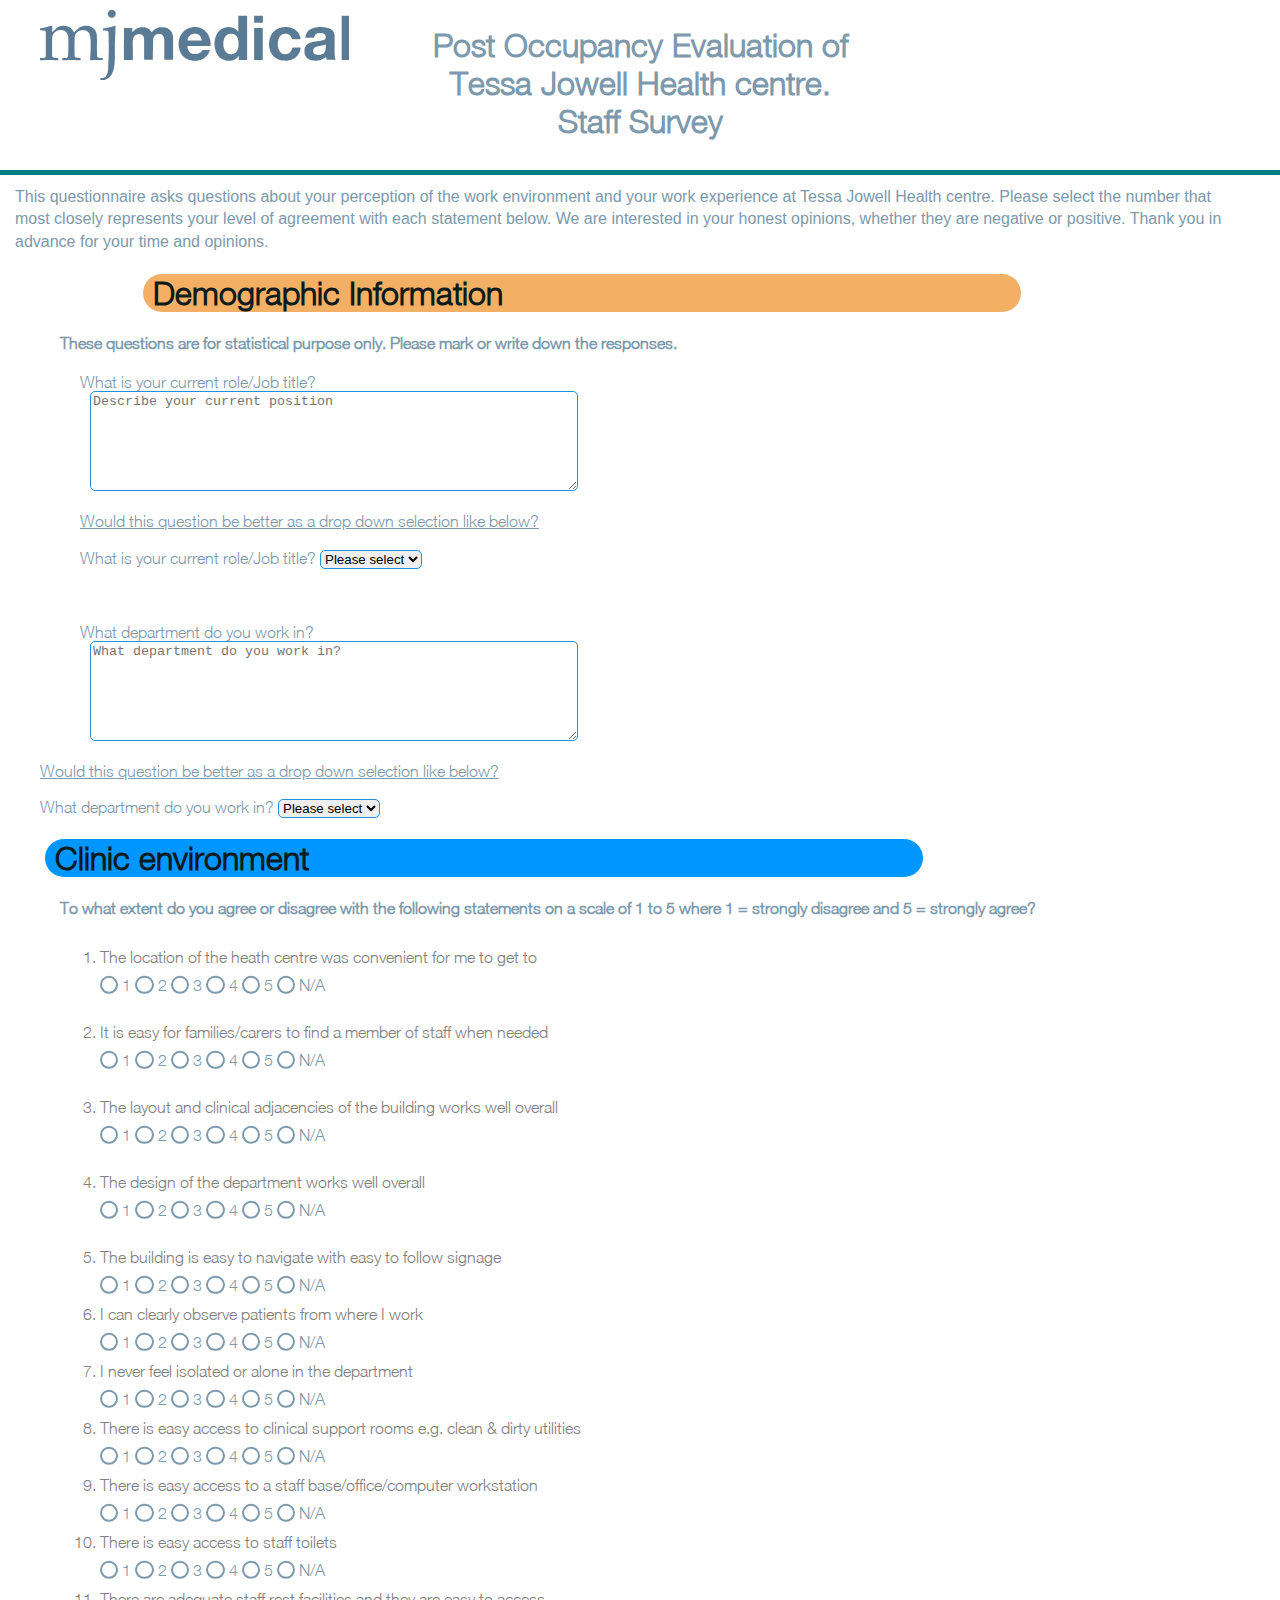
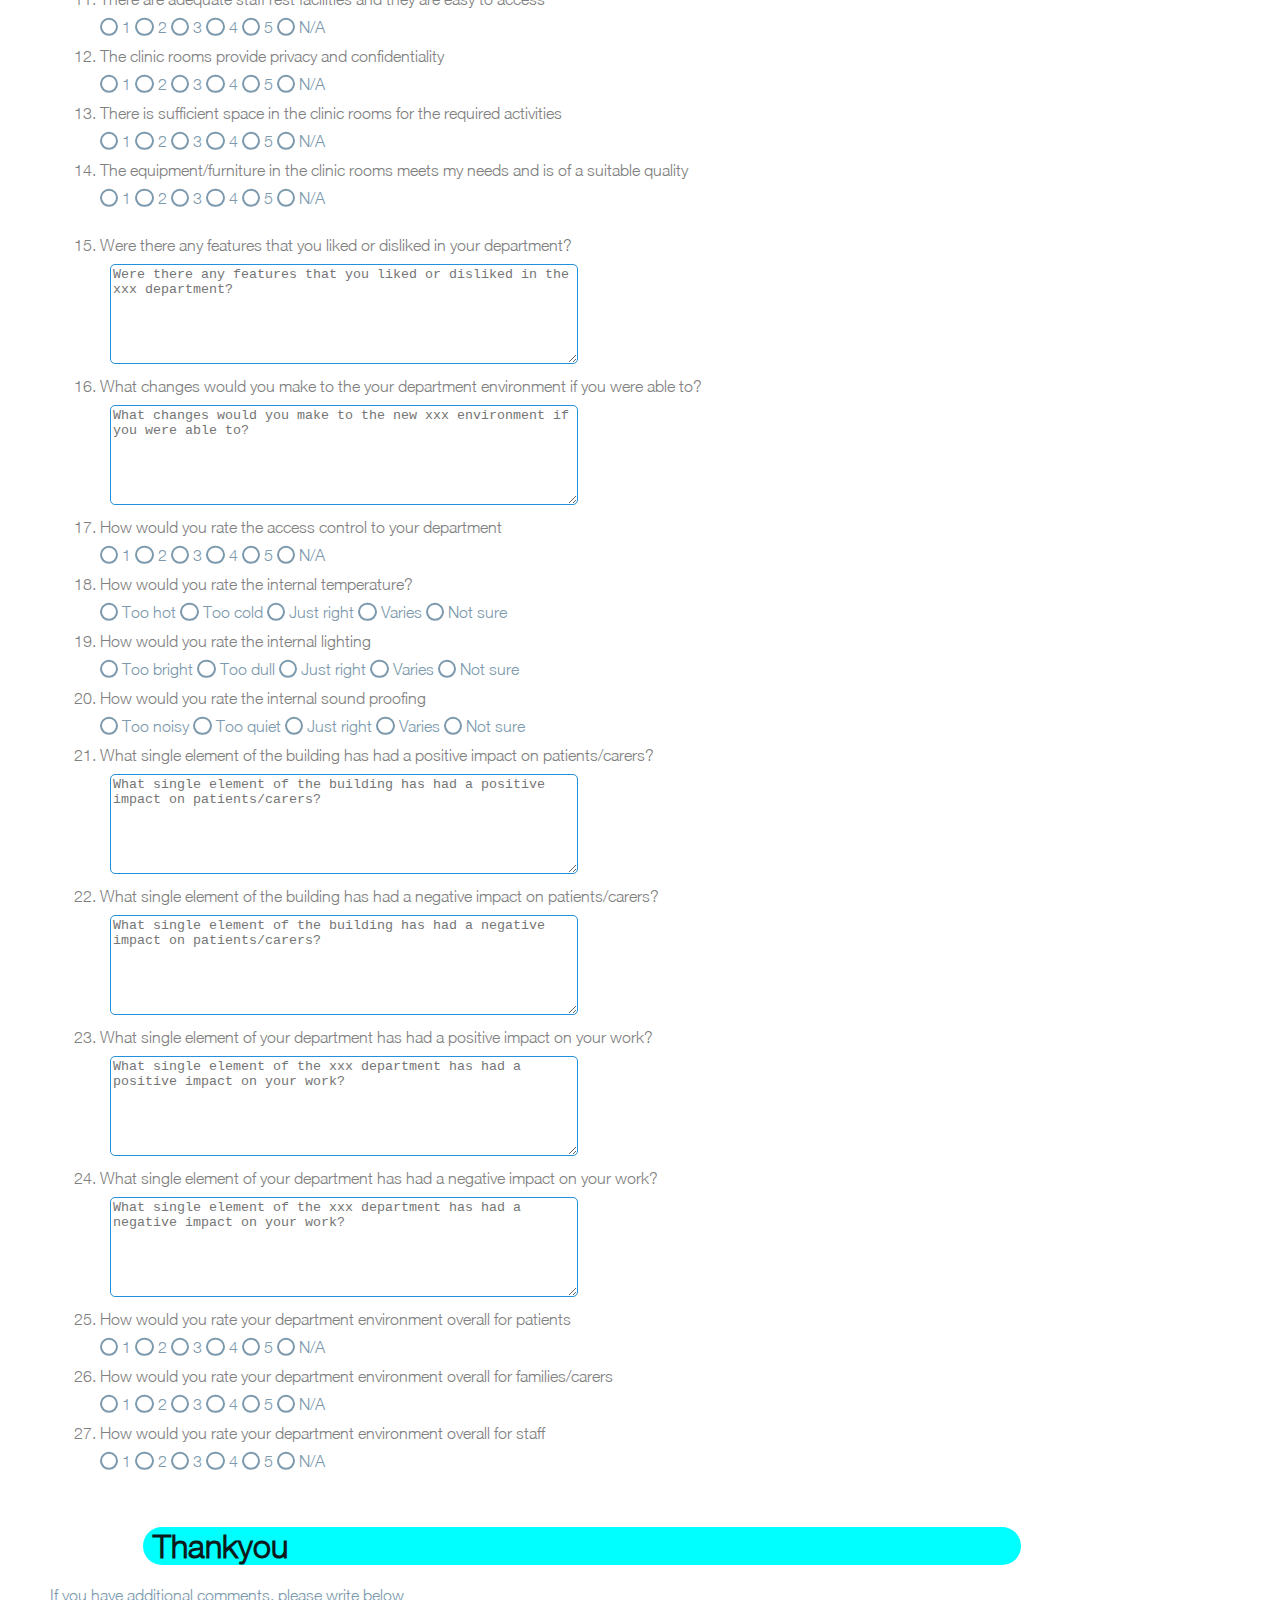
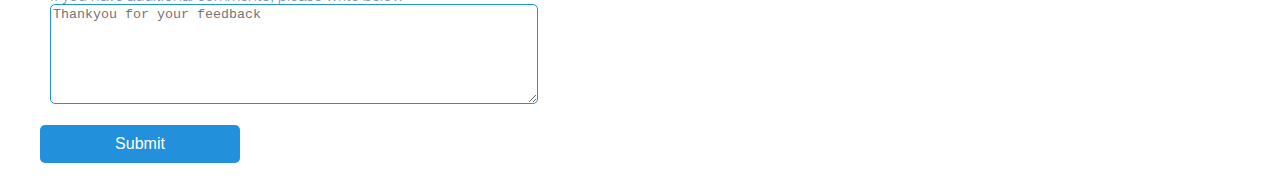
==== commit 6a418f25: "thankyou" ====
--- a/index.html
+++ b/index.html
@@ -40,7 +40,7 @@
 
 
 
-    <form name="staff" method="POST" data-netlify="true">
+    <form name="staff" action="thankyou.html" method="POST" data-netlify="true">
 
 
         <div class="form3">
--- a/style.css
+++ b/style.css
@@ -3,6 +3,7 @@
   background-color: white;
   font-family: 'HelveticaNeue_Light';
   margin: 0;
+  color: #7C99AD;
 }
 
 @font-face {
@@ -54,6 +55,11 @@
 
 }
 
+.backyougo {
+  position: fixed;
+  right: 10px;
+
+}
 @media screen and (max-width: 600px){
 
 
@@ -155,12 +161,14 @@
   width: 90%;
   border-radius: 50px;
   left: 5px;
+  color: #0d1b1c;
 }
 
 .banner1 h1 {
   position: relative;
   left: 10px;
  font-family: 'HelveticaNeue_Light';
+ color: #0d1b1c;
 }
 
 li {
@@ -185,6 +193,7 @@
   position: relative;
   left: 10px;
  font-family: 'HelveticaNeue_Light';
+ color: #0d1b1c;
 }
 
 .banner3 {
@@ -199,11 +208,13 @@
   position: relative;
   left: 10px;
  font-family: 'HelveticaNeue_Light';
+ color: #0d1b1c;
 }
 
 .banner4 {
   position: relative;
   background-color: #f3b064;
+  color: #0d1b1c;
   width: 90%;
   border-radius: 50px;
   left: 5px;
@@ -254,6 +265,8 @@
 .form1 {
   position: relative;
   left: 20px;
+  font-family: 'HelveticaNeue_Light';
+ 
 }
 
 .form1 textarea {
@@ -267,6 +280,7 @@
 
 .form2 {
   position: relative;
+  font-family: 'HelveticaNeue_Light';
   
 }
 
@@ -282,8 +296,9 @@
 
 .form3 {
   position: relative;
-  left: 20px;
-
+  left: 40px;
+  font-family: 'HelveticaNeue_Light';
+  
 }
 
 .form3 textarea {
@@ -403,7 +418,7 @@
 
 .header1 img {
 position: fixed;
-max-width: 80%;  x
+max-width: 80%;  
 height: auto;   
 left: 40px;
 top: 10px;
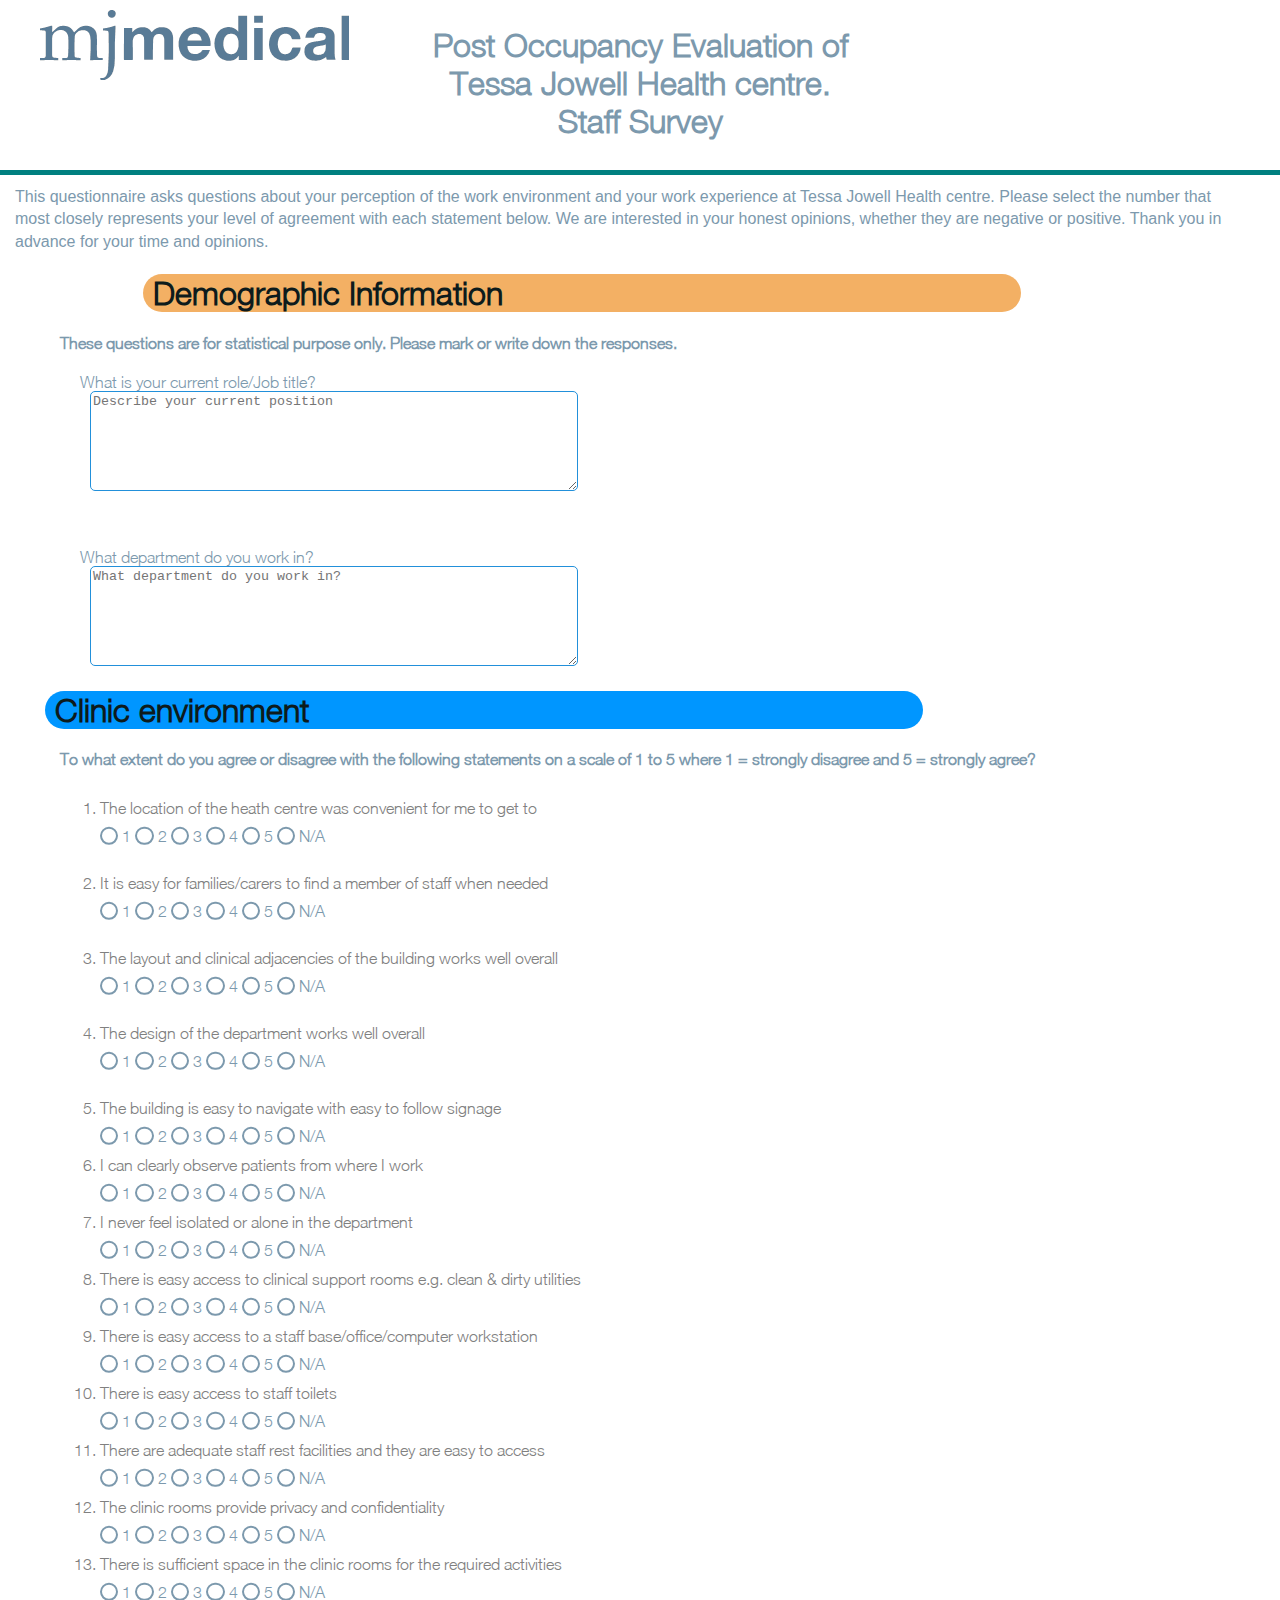
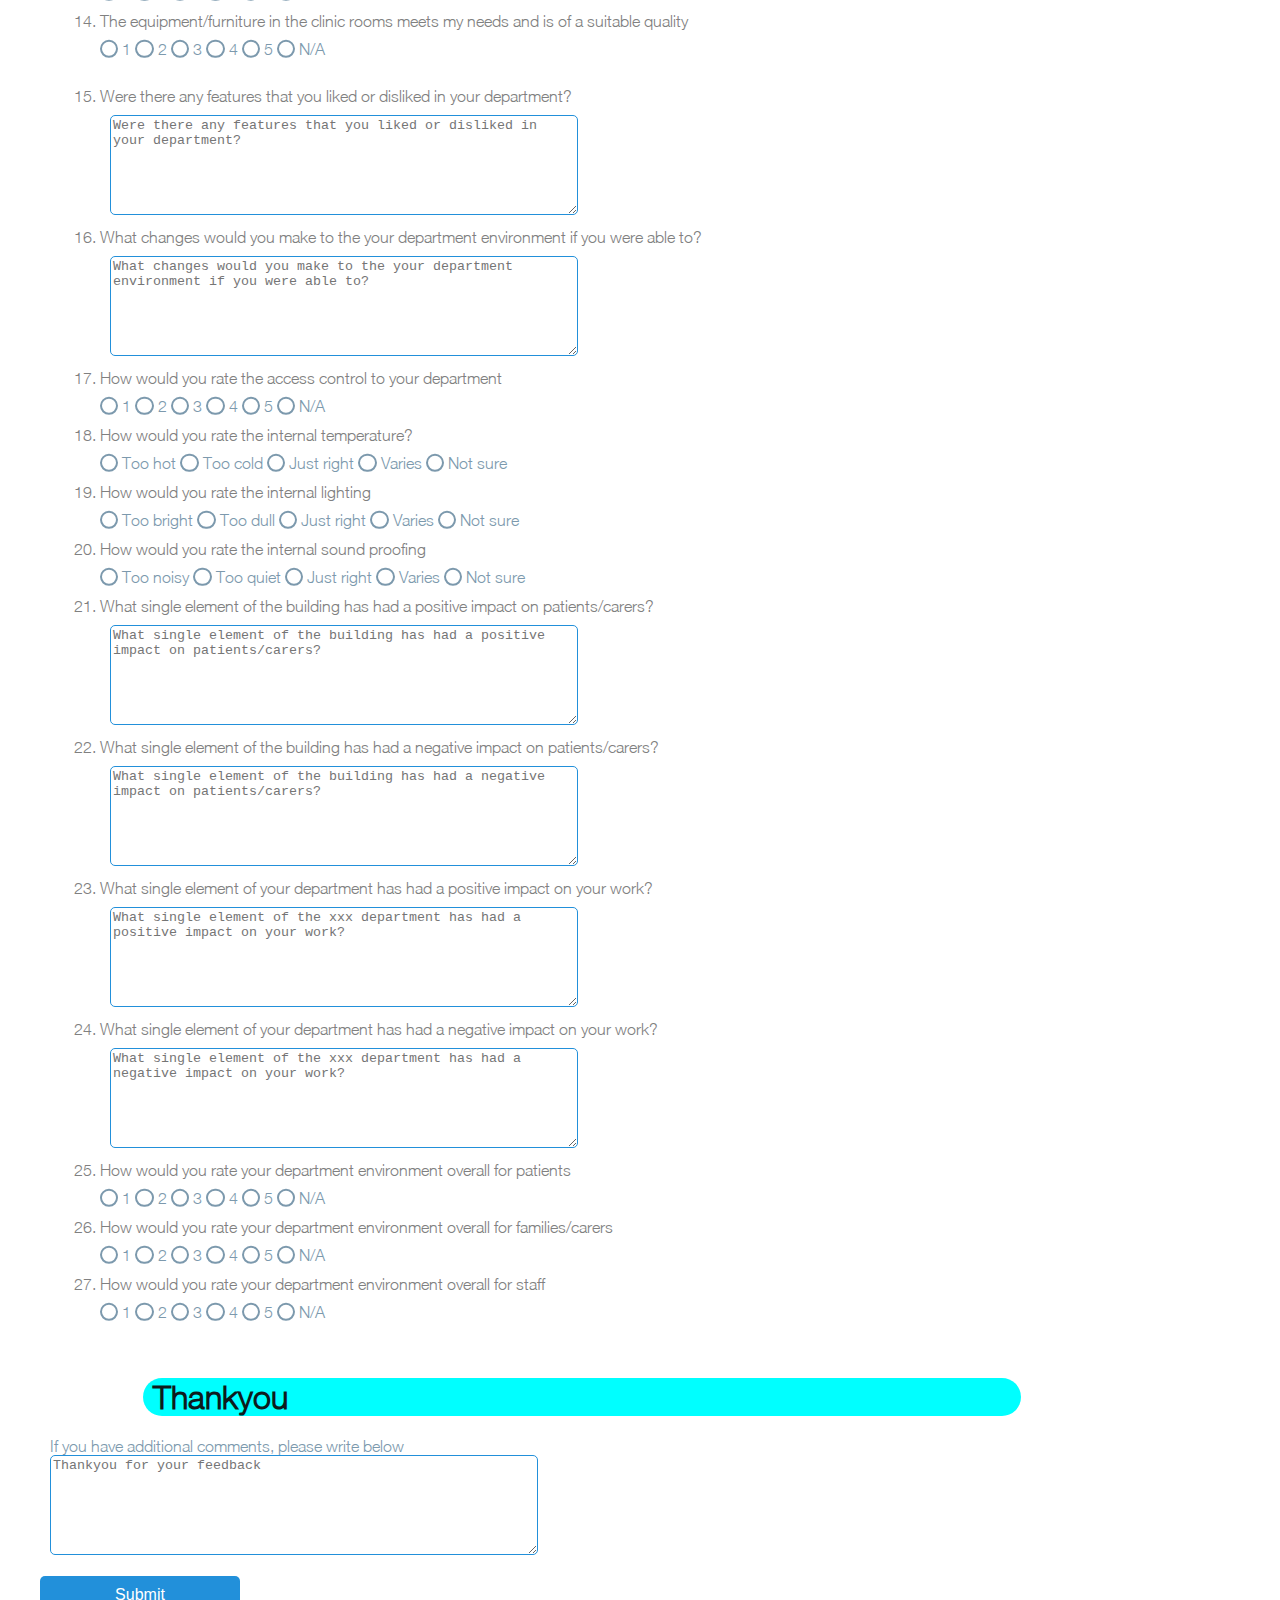
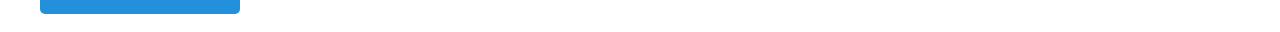
==== commit 12b56a1f: "Update index.html" ====
--- a/index.html
+++ b/index.html
@@ -63,16 +63,7 @@
                 </label>
 
    
-                 <P><u>Would this question be better as a drop down selection like below?</u></P>
-  
-                <label for="current-positiondd">What is your current role/Job title?</label>
-                  <select id="current-positiondd" name="current-positiondd" required>
-                    <option value="">Please select</option>
-                    <option value="Doctor">Doctor</option>
-                    <option value="Nurse">Nurse</option>
-                    <option value="Other">Other</option>
-                    
-                  </select>
+                
                   <br><br>             <br><br>
 
                 <label for="department">What department do you work in?<br>
@@ -80,16 +71,7 @@
                         placeholder="What department do you work in?"></textarea>
                 </label>
             </div>
-                <P><u>Would this question be better as a drop down selection like below?</u></P>
-  
-                <label for="departmentdd">What department do you work in?</label>
-                  <select id="departmentdd" name="departmentdd" required>
-                    <option value="">Please select</option>
-                    <option value="One">Dept1</option>
-                    <option value="Two">Dept2</option>
-                    <option value="Three">Dept3</option>
-                    
-                  </select>
+               
 
             <div class="banner3">
                 <h1>Clinic environment</h1>
@@ -398,14 +380,14 @@
                         <li>Were there any features that you liked or disliked in your department?</li>
                         <textarea id="features_that_you_liked_or_disliked" type="textarea"
                             name="features_that_you_liked_or_disliked" required
-                            placeholder="Were there any features that you liked or disliked in the xxx department?"></textarea>
+                            placeholder="Were there any features that you liked or disliked in your department?"></textarea>
                     </label>
 
                     <label for="What_changes_would_you_make">
                         <li>What changes would you make to the your department environment if you were able to?</li>
                         <textarea id="What_changes_would_you_make" type="textarea" name="What_changes_would_you_make"
                             required
-                            placeholder="What changes would you make to the new xxx environment if you were able to?"></textarea>
+                            placeholder="What changes would you make to the your department environment if you were able to?"></textarea>
                     </label>
 
 
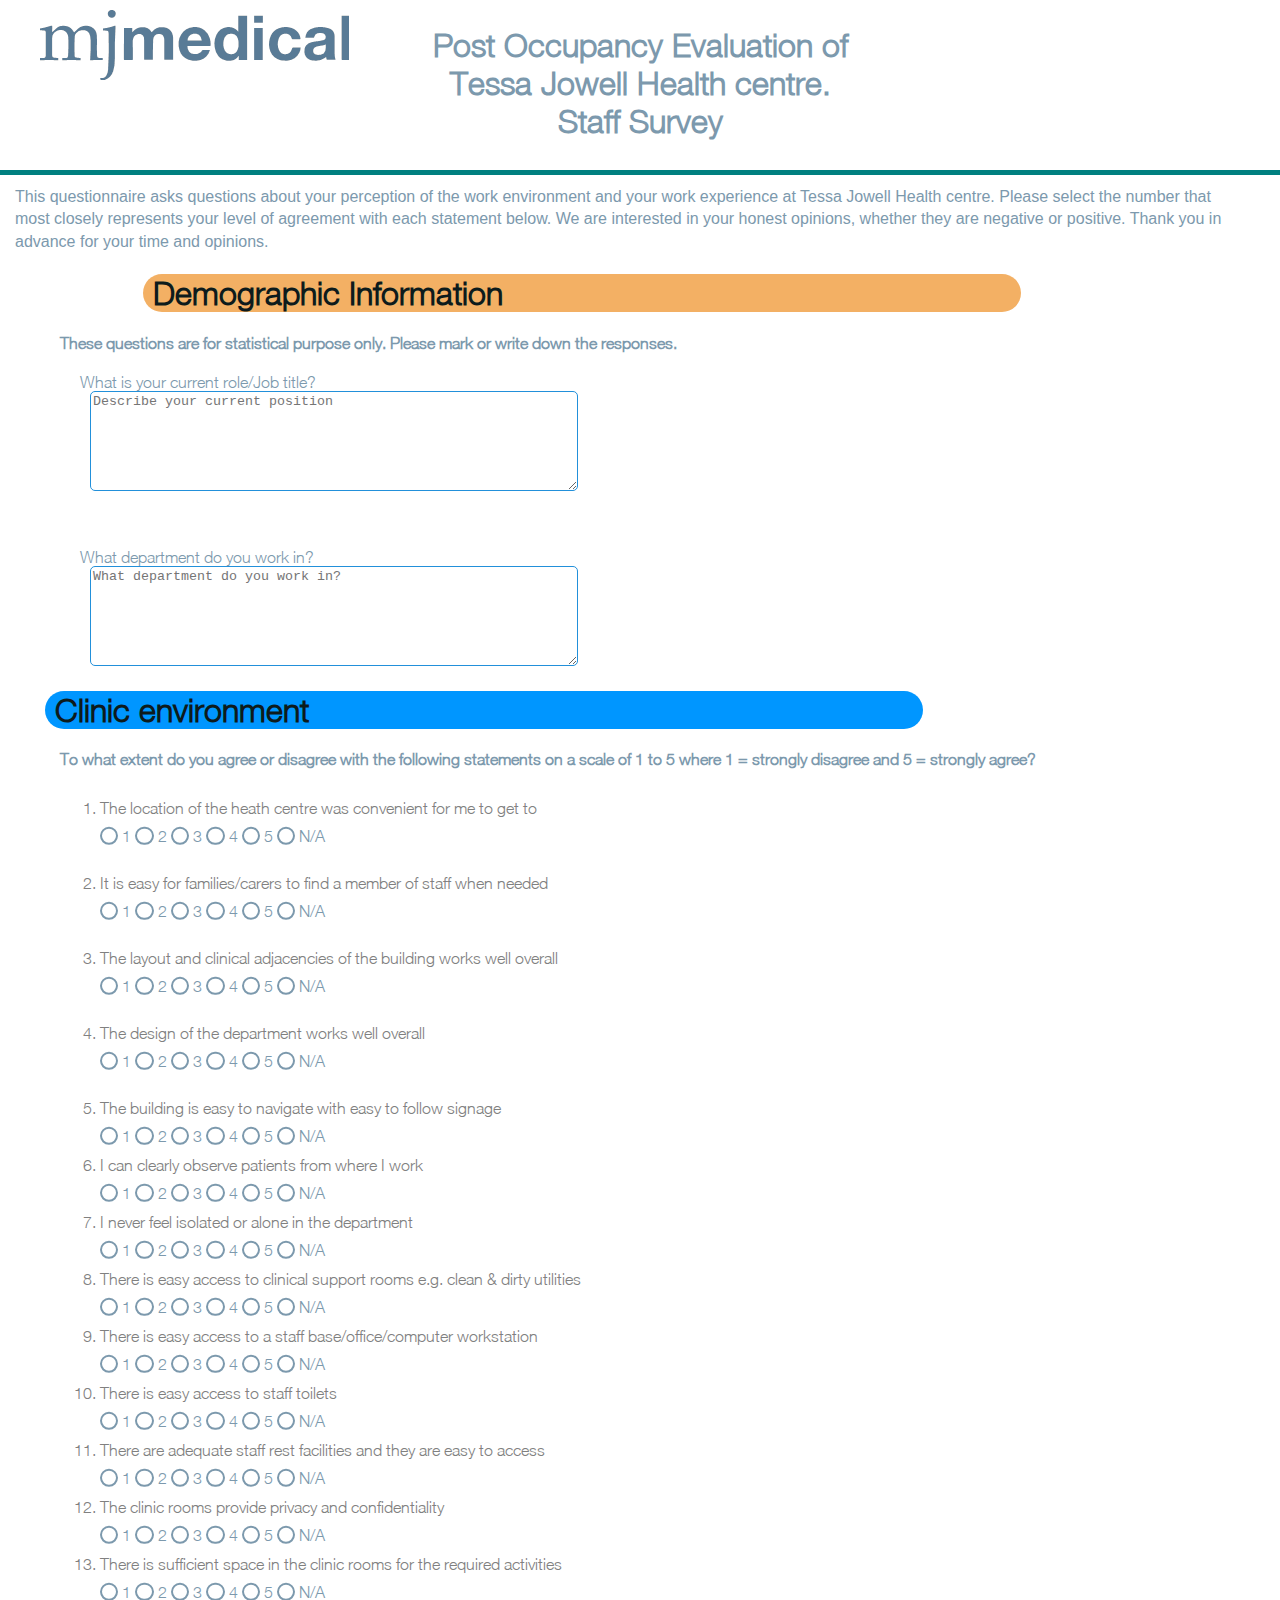
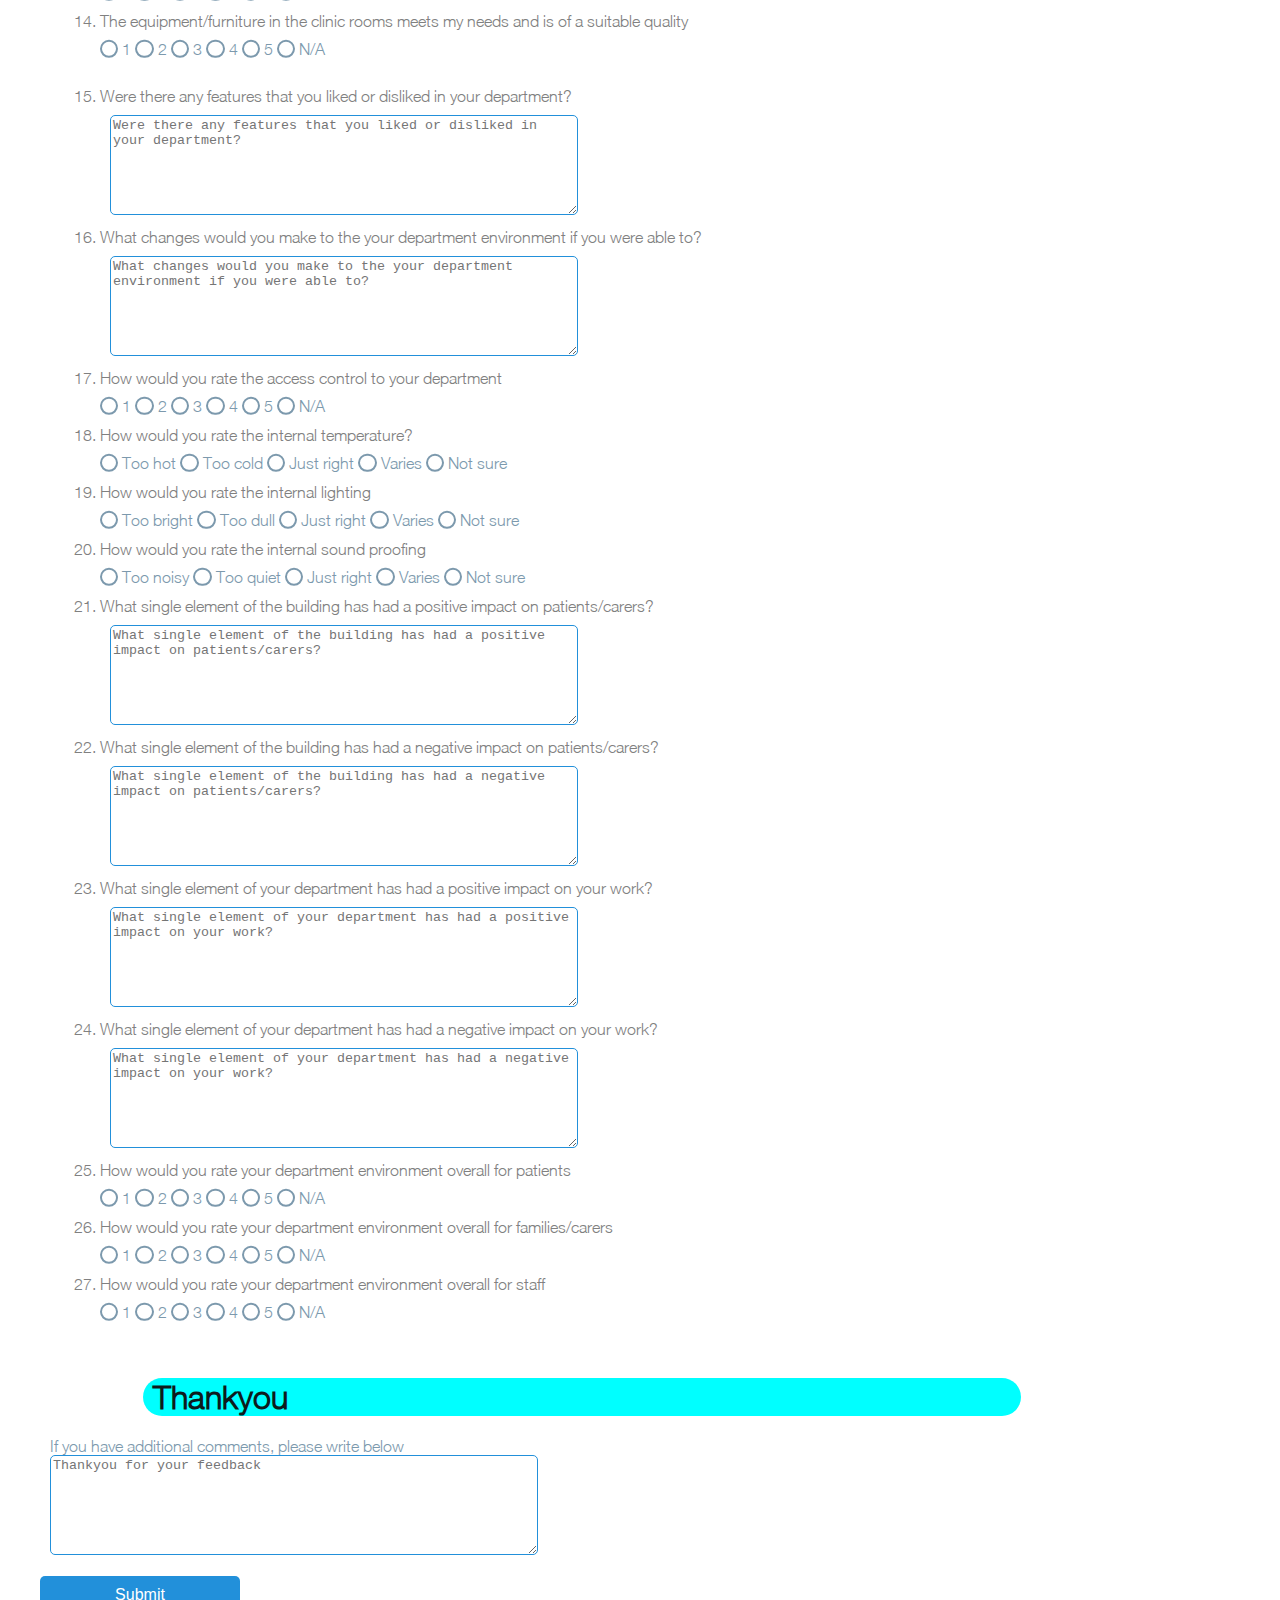
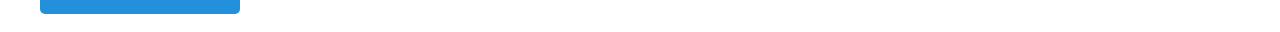
==== commit e11d3655: "Update index.html" ====
--- a/index.html
+++ b/index.html
@@ -475,14 +475,14 @@
                         <li>What single element of your department has had a positive impact on your work?</li>
                         <textarea id="What_element_positive_impact_on_your_work" type="textarea"
                             name="What_element_positive_impact_on_your_work" required
-                            placeholder="What single element of the xxx department has had a positive impact on your work?"></textarea>
+                            placeholder="What single element of your department has had a positive impact on your work?"></textarea>
                     </label>
 
                     <label for="What_element_negative_impact_on_your_work">
                         <li>What single element of your department has had a negative impact on your work?</li>
                         <textarea id="What_element_negative_impact_on_your_work" type="textarea"
                             name="What_element_negative_impact_on_your_work" required
-                            placeholder="What single element of the xxx department has had a negative impact on your work?"></textarea>
+                            placeholder="What single element of your department has had a negative impact on your work?"></textarea>
                     </label>
 
                     <label for="rate_the_enviroment_for_patients">
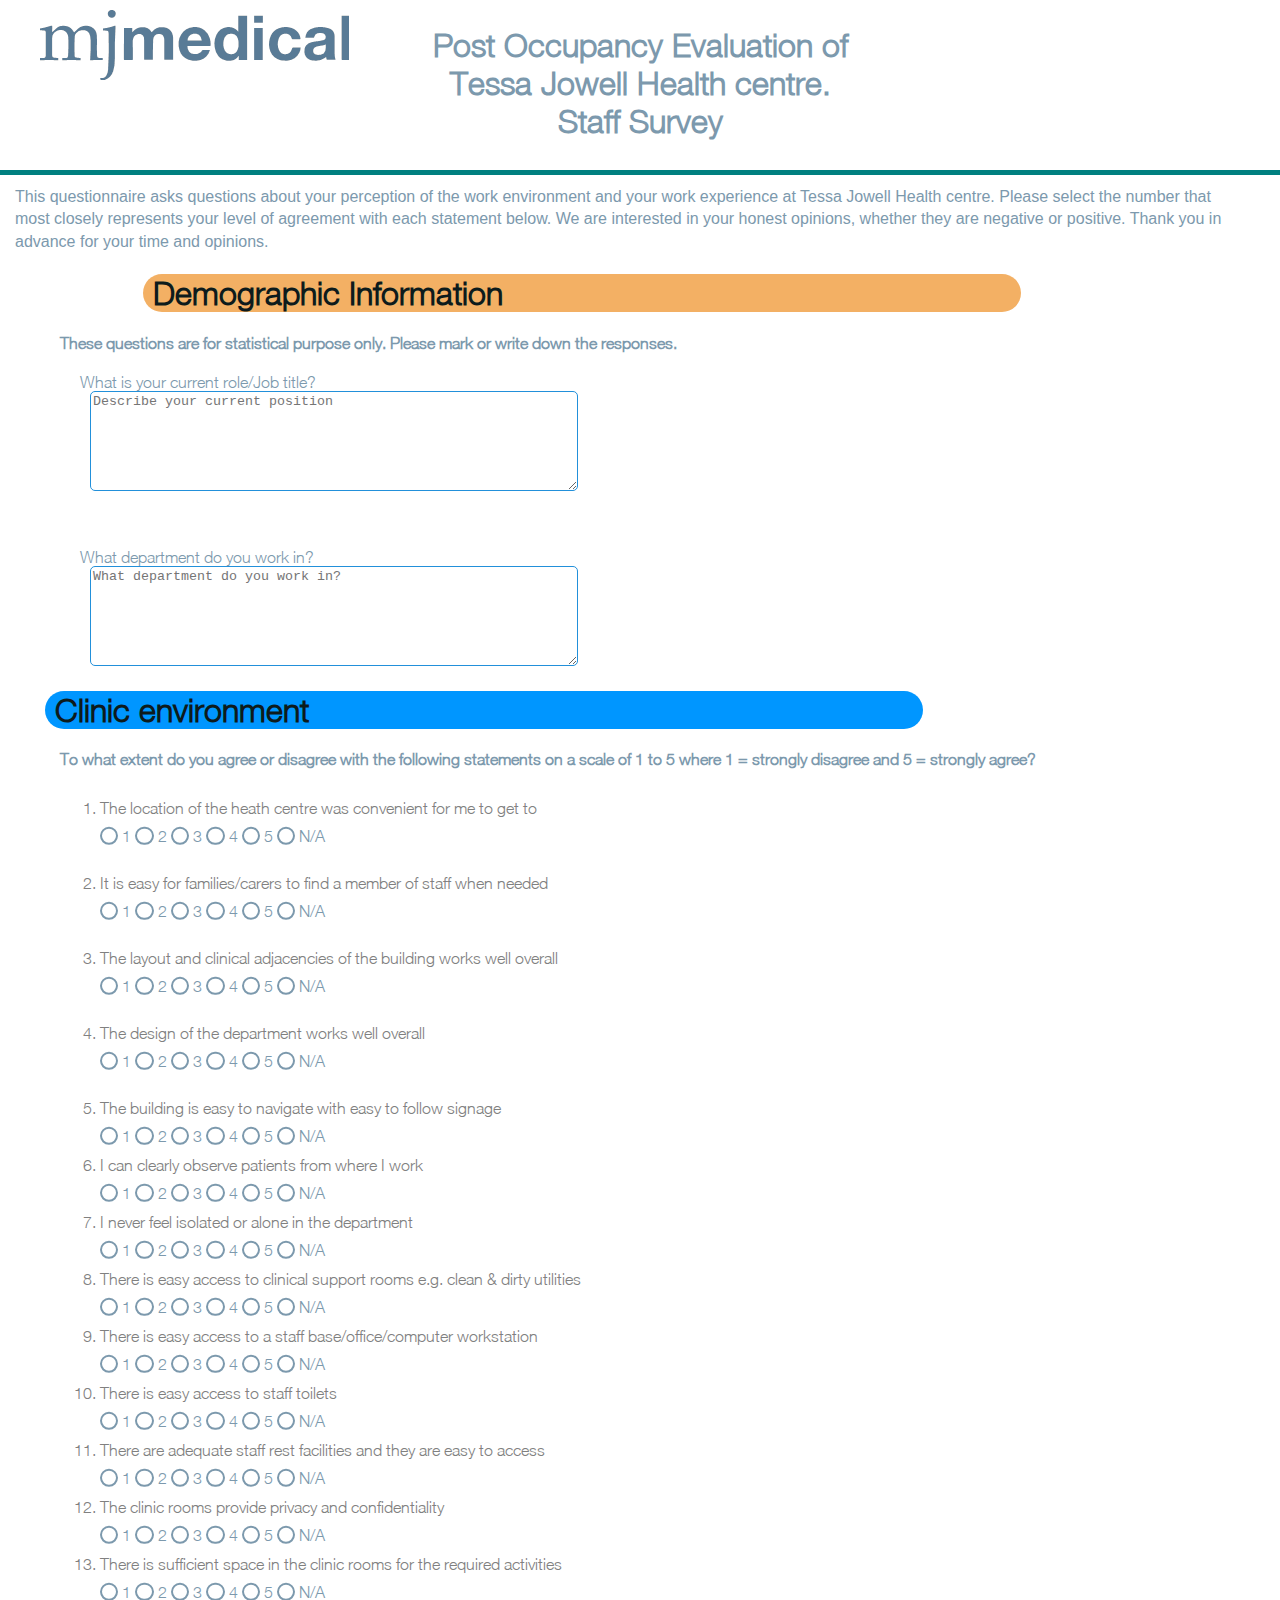
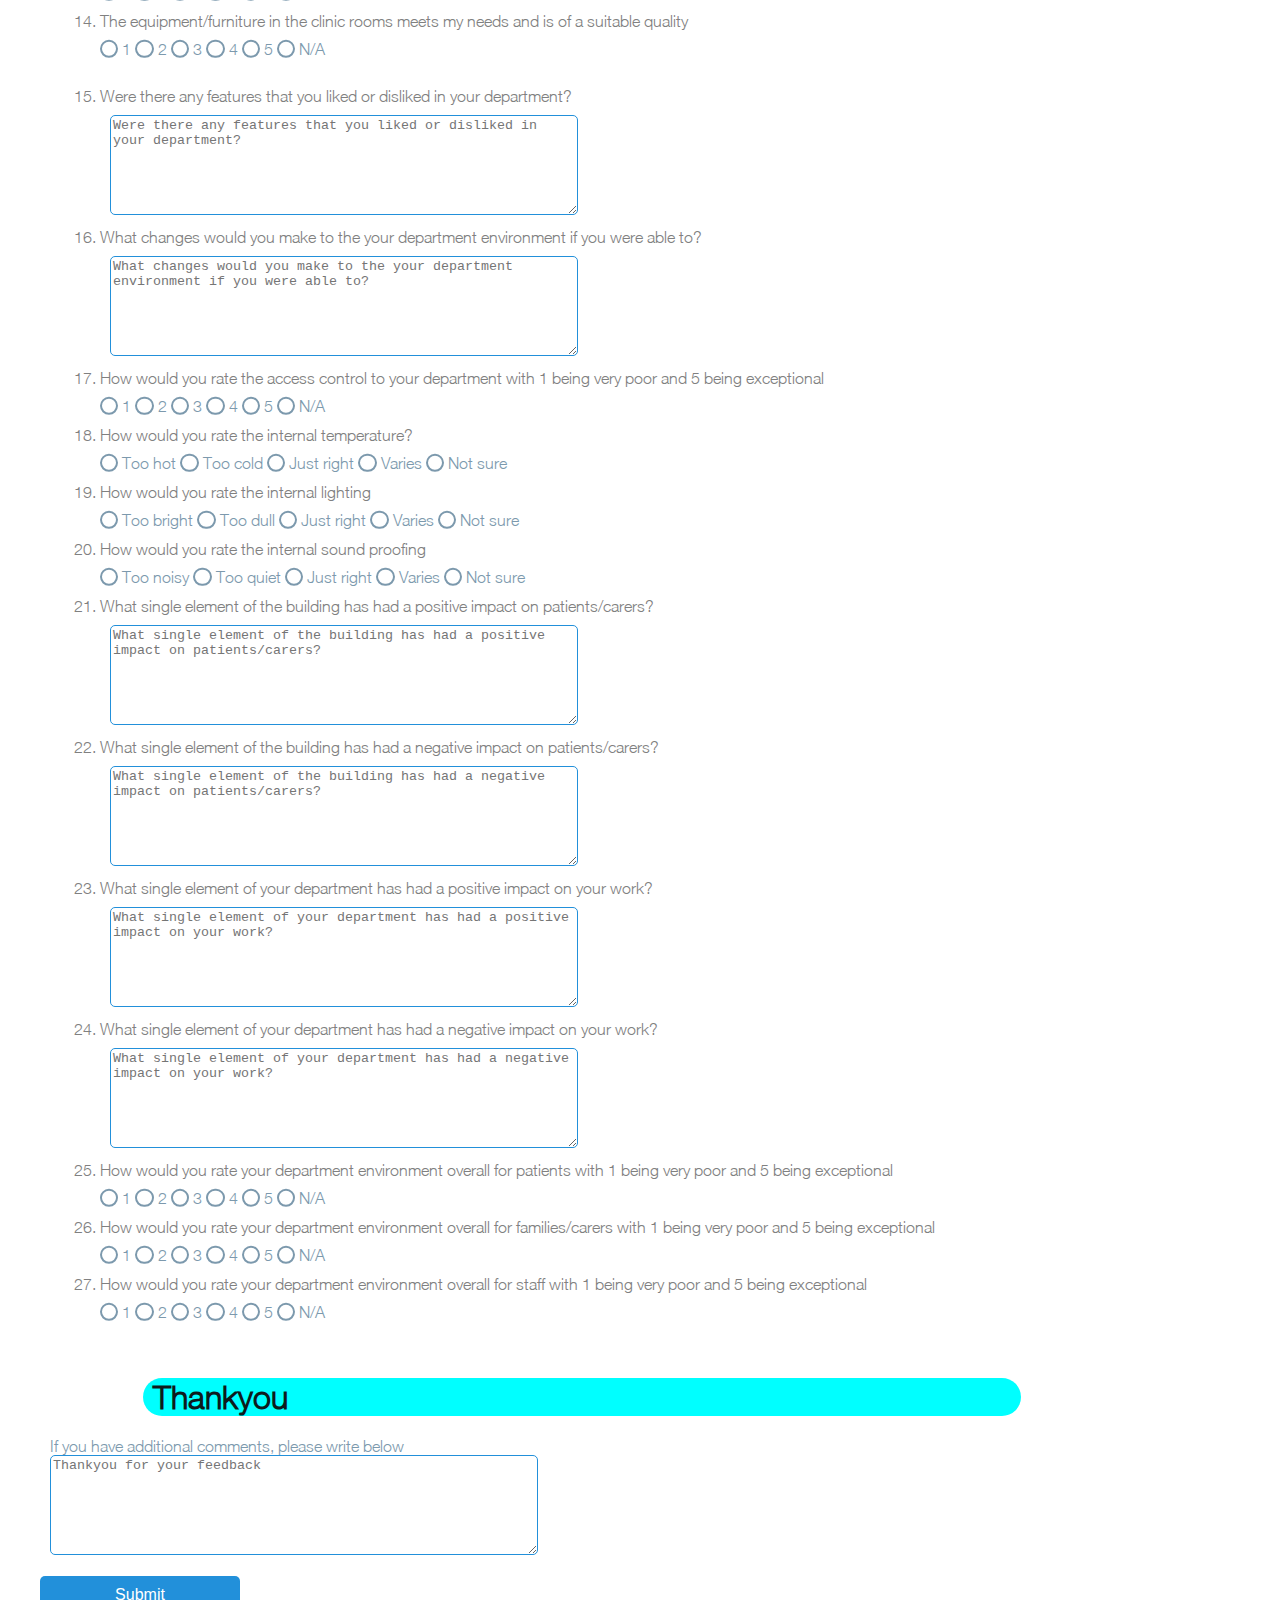
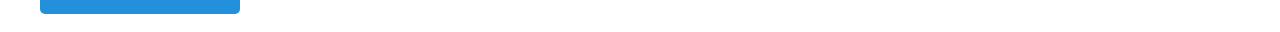
==== commit a40296db: "Update index.html" ====
--- a/index.html
+++ b/index.html
@@ -393,7 +393,7 @@
 
 
                     <label for="rate_the_access_control_to_the_department">
-                        <li>How would you rate the access control to your department</li>
+                        <li>How would you rate the access control to your department with 1 being very poor and 5 being exceptional</li>
                         <input type="radio" id="question15" name="rate_the_access_control_to_the_department" value="1"
                             required>
                         <label for="79">1</label>
@@ -486,7 +486,7 @@
                     </label>
 
                     <label for="rate_the_enviroment_for_patients">
-                        <li>How would you rate your department environment overall for patients</li>
+                        <li>How would you rate your department environment overall for patients with 1 being very poor and 5 being exceptional</li>
                         <input type="radio" id="question15" name="rate_the_enviroment_for_patients" value="1" required>
                         <label for="79">1</label>
                         <input type="radio" id="question15" name="rate_the_enviroment_for_patients" value="2">
@@ -502,7 +502,7 @@
                     </label>
 
                     <label for="rate_the_enviroment_for_families/carers">
-                        <li>How would you rate your department environment overall for families/carers</li>
+                        <li>How would you rate your department environment overall for families/carers with 1 being very poor and 5 being exceptional</li>
                         <input type="radio" id="question15" name="rate_the_enviroment_for_families/carers" value="1"
                             required>
                         <label for="79">1</label>
@@ -519,7 +519,7 @@
                     </label>
 
                     <label for="rate_the_enviroment_for_staff">
-                        <li>How would you rate your department environment overall for staff</li>
+                        <li>How would you rate your department environment overall for staff with 1 being very poor and 5 being exceptional</li>
                         <input type="radio" id="question15" name="rate_the_enviroment_for_staff" value="1" required>
                         <label for="79">1</label>
                         <input type="radio" id="question15" name="rate_the_enviroment_for_staff" value="2">
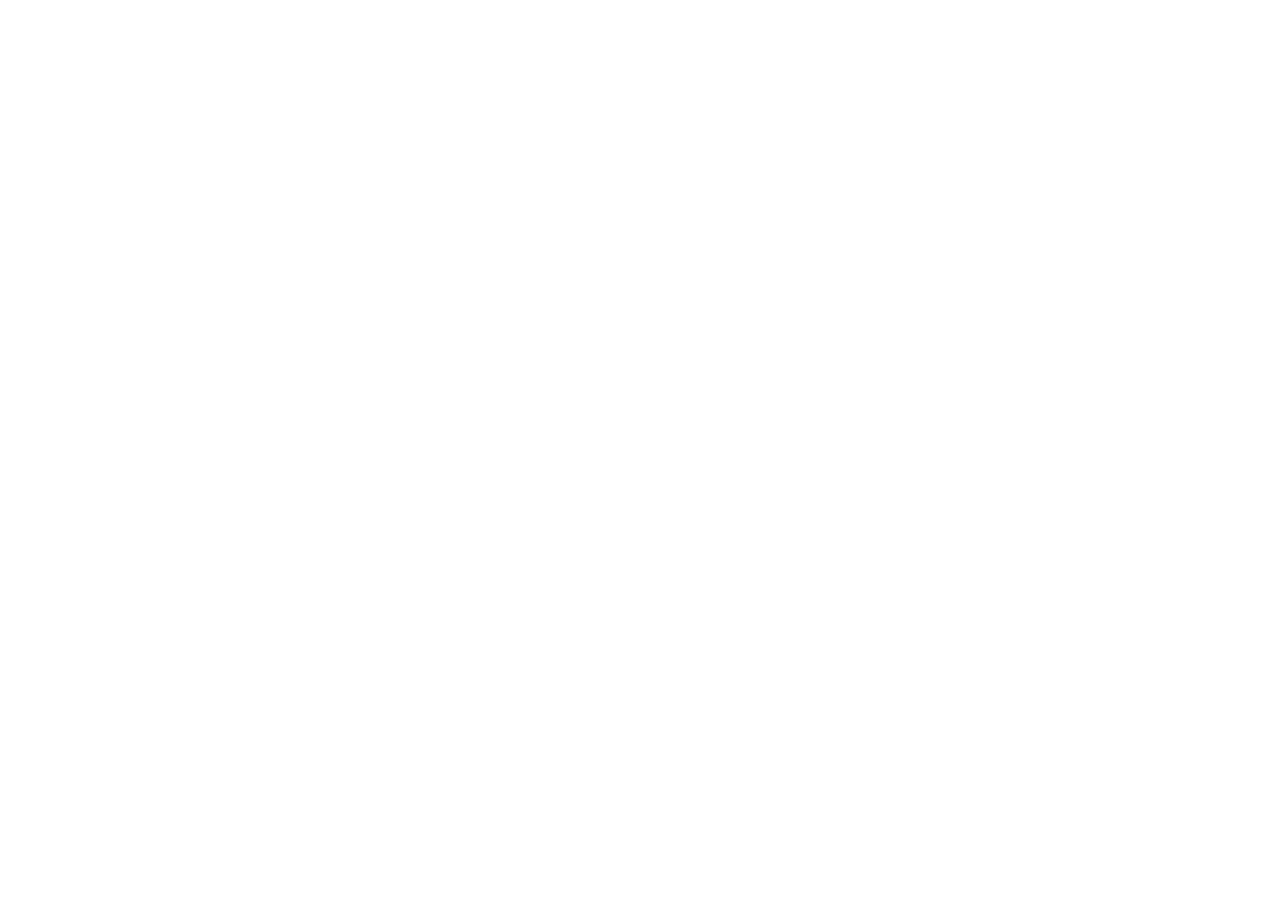
==== commit 1eb00def: "Update index.html" ====
--- a/index.html
+++ b/index.html
@@ -1,672 +1,11 @@
 <!DOCTYPE html>
-
-<html>
-
+<html lang="en">
 <head>
-    <meta charset="utf-8">
-    <meta http-equiv="X-UA-Compatible" content="IE=edge">
-    <title>Staff Survey</title>
-    <meta name="description" content="">
-    <meta name="viewport" content="width=device-width, initial-scale=1">
-    <link rel="stylesheet" href="style.css">
+    <meta charset="UTF-8">
+    <meta http-equiv="refresh" content="0;url=http://mjmsurvey.rf.gd/Staff%20survey/index.html">
+    <title>Redirecting...</title>
 </head>
-
 <body>
 
-    <div class="header">
-        <img src="images/image001.png" alt="mjm logo">
-
-        <h1>Post Occupancy Evaluation of <br>
-            Tessa Jowell Health centre. <br>Staff Survey </h1>
-        <p>
-        <div class="progress-container">
-            <div class="progress-bar" id="myBar"></div>
-            <div class="bigline"></div>
-        </div>
-        </p>
-
-
-    </div>
-
-    <div class="intro">
-        <p>This questionnaire asks questions about your perception of the work
-            environment and your work experience at Tessa Jowell Health centre.
-            Please select the number that most closely represents your level of agreement
-            with each statement below. We are interested in your honest opinions, whether
-            they are negative or positive.
-            Thank you in advance for your time and opinions.
-        </p>
-    </div>
-
-
-
-    <form name="staff" action="thankyou.html" method="POST" data-netlify="true">
-
-
-        <div class="form3">
-
-            <div class="banner4">
-                <h1>Demographic Information</h1>
-            </div>
-
-
-            <div class="info2">
-                <h4>These questions are for statistical purpose only. Please mark or write down the responses.</h4>
-            </div>
-
-            <div class="form3">
-
-
-                <label for="current-position">What is your current role/Job title?<br>
-                    <textarea id="current-position" type="textarea" name="current-position" required
-                        placeholder="Describe your current position"></textarea>
-                </label>
-
-   
-                
-                  <br><br>             <br><br>
-
-                <label for="department">What department do you work in?<br>
-                    <textarea id="department" type="textarea" name="department" required
-                        placeholder="What department do you work in?"></textarea>
-                </label>
-            </div>
-               
-
-            <div class="banner3">
-                <h1>Clinic environment</h1>
-            </div>
-
-
-
-            <div class="info2">
-                <h4>To what extent do you agree or disagree with the following statements on a scale of 1 to 5 where 1 =
-                    strongly disagree and 5 = strongly agree?</h4>
-            </div>
-
-
-
-            <div class="form1">
-                <ol>
-                    
-                    <label for="The_location_of_the_heath_centre_was_convenient">
-                        <li>The location of the heath centre was convenient for me to get to</li>
-                        <input type="radio" id="question2" name="The_location_of_the_heath_centre_was_convenient" value="1"
-                            required>
-                        <label for="13">1</label>
-                        <input type="radio" id="question2" name="The_location_of_the_heath_centre_was_convenient" value="2">
-                        <label for="14">2</label>
-                        <input type="radio" id="question2" name="The_location_of_the_heath_centre_was_convenient" value="3">
-                        <label for="15">3</label>
-                        <input type="radio" id="question2" name="The_location_of_the_heath_centre_was_convenient" value="4">
-                        <label for="16">4</label>
-                        <input type="radio" id="question2" name="The_location_of_the_heath_centre_was_convenient" value="5">
-                        <label for="17">5</label>
-                        <input type="radio" id="question2" name="The_location_of_the_heath_centre_was_convenient" value="N/A">
-                        <label for="18">N/A</label>
-
-                    </label>
-
-                    <br><br>
-
-                    <label for="It_is_easy_to_find_a_member_of_staff">
-                        <li>It is easy for families/carers to find a member of staff when needed</li>
-                        <input type="radio" id="question2" name="It_is_easy_to_find_a_member_of_staff" value="1"
-                            required>
-                        <label for="13">1</label>
-                        <input type="radio" id="question2" name="It_is_easy_to_find_a_member_of_staff" value="2">
-                        <label for="14">2</label>
-                        <input type="radio" id="question2" name="It_is_easy_to_find_a_member_of_staff" value="3">
-                        <label for="15">3</label>
-                        <input type="radio" id="question2" name="It_is_easy_to_find_a_member_of_staff" value="4">
-                        <label for="16">4</label>
-                        <input type="radio" id="question2" name="It_is_easy_to_find_a_member_of_staff" value="5">
-                        <label for="17">5</label>
-                        <input type="radio" id="question2" name="It_is_easy_to_find_a_member_of_staff" value="N/A">
-                        <label for="18">N/A</label>
-
-                    </label>
-
-                    <br><br>
-
-
-                    <label for="The_layout_of_the_building_works_well">
-                        <li>The layout and clinical adjacencies of the building works well overall</li>
-                        <input type="radio" id="question3" name="The_layout_of_the_building_works_well" value="1"
-                            required>
-                        <label for="25">1</label>
-                        <input type="radio" id="question3" name="The_layout_of_the_building_works_well" value="2">
-                        <label for="26">2</label>
-                        <input type="radio" id="question3" name="The_layout_of_the_building_works_well" value="3">
-                        <label for="27">3</label>
-                        <input type="radio" id="question3" name="The_layout_of_the_building_works_well" value="4">
-                        <label for="28">4</label>
-                        <input type="radio" id="question3" name="The_layout_of_the_building_works_well" value="5">
-                        <label for="29">5</label>
-                        <input type="radio" id="question3" name="The_layout_of_the_building_works_well" value="N/A">
-                        <label for="30">N/A</label>
-                    </label>
-
-                    <br><br>
-
-                    <label for="The_design_of_xxx_space_works_well">
-                        <li>The design of the department works well overall</li>
-                        <input type="radio" id="question4" name="The_design_of_xxx_space_works_well" value="1" required>
-                        <label for="31">1</label>
-                        <input type="radio" id="question4" name="The_design_of_xxx_space_works_well" value="2">
-                        <label for="32">2</label>
-                        <input type="radio" id="question4" name="The_design_of_xxx_space_works_well" value="3">
-                        <label for="33">3</label>
-                        <input type="radio" id="question4" name="The_design_of_xxx_space_works_well" value="4">
-                        <label for="34">4</label>
-                        <input type="radio" id="question4" name="The_design_of_xxx_space_works_well" value="5">
-                        <label for="35">5</label>
-                        <input type="radio" id="question4" name="The_design_of_xxx_space_works_well" value="N/A">
-                        <label for="36">N/A</label>
-
-                    </label>
-                    <br><br>
-
-
-
-                    <label for="The_building_is_easy_to_navigate">
-
-                        <li>The building is easy to navigate with easy to follow signage</li>
-                        <input type="radio" id="question5" name="The_building_is_easy_to_navigate" value="1" required>
-                        <label for="43">1</label>
-                        <input type="radio" id="question5" name="The_building_is_easy_to_navigate" value="2">
-                        <label for="44">2</label>
-                        <input type="radio" id="question5" name="The_building_is_easy_to_navigate" value="3">
-                        <label for="45">3</label>
-                        <input type="radio" id="question5" name="The_building_is_easy_to_navigate" value="4">
-                        <label for="46">4</label>
-                        <input type="radio" id="question5" name="The_building_is_easy_to_navigate" value="5">
-                        <label for="47">5</label>
-                        <input type="radio" id="question5" name="The_building_is_easy_to_navigate" value="N/A">
-                        <label for="48">N/A</label>
-                    </label>
-
-                    <label for="I_can_clearly_observe_patients_from_where_I_work">
-                        <li>I can clearly observe patients from where I work</li>
-                        <input type="radio" id="question5" name="I_can_clearly_observe_patients_from_where_I_work"
-                            value="1" required>
-                        <label for="25">1</label>
-                        <input type="radio" id="question5" name="I_can_clearly_observe_patients_from_where_I_work"
-                            value="2">
-                        <label for="26">2</label>
-                        <input type="radio" id="question5" name="I_can_clearly_observe_patients_from_where_I_work"
-                            value="3">
-                        <label for="27">3</label>
-                        <input type="radio" id="question5" name="I_can_clearly_observe_patients_from_where_I_work"
-                            value="4">
-                        <label for="28">4</label>
-                        <input type="radio" id="question5" name="I_can_clearly_observe_patients_from_where_I_work"
-                            value="5">
-                        <label for="29">5</label>
-                        <input type="radio" id="question5" name="I_can_clearly_observe_patients_from_where_I_work"
-                            value="N/A">
-                        <label for="30">N/A</label>
-                    </label>
-
-                    <label for="I_never_feel_isolated_or_alone_in_the_department">
-                        <li>I never feel isolated or alone in the department</li>
-                        <input type="radio" id="question6" name="I_never_feel_isolated_or_alone_in_the_department"
-                            value="1" required>
-                        <label for="31">1</label>
-                        <input type="radio" id="question6" name="I_never_feel_isolated_or_alone_in_the_department"
-                            value="2">
-                        <label for="32">2</label>
-                        <input type="radio" id="question6" name="I_never_feel_isolated_or_alone_in_the_department"
-                            value="3">
-                        <label for="33">3</label>
-                        <input type="radio" id="question6" name="I_never_feel_isolated_or_alone_in_the_department"
-                            value="4">
-                        <label for="34">4</label>
-                        <input type="radio" id="question6" name="I_never_feel_isolated_or_alone_in_the_department"
-                            value="5">
-                        <label for="35">5</label>
-                        <input type="radio" id="question6" name="I_never_feel_isolated_or_alone_in_the_department"
-                            value="N/A">
-                        <label for="36">N/A</label>
-                    </label>
-
-                    <label for="There_is_easy_access_to_clinical_support_rooms">
-                        <li>There is easy access to clinical support rooms e.g. clean & dirty utilities</li>
-                        <input type="radio" id="question7" name="There_is_easy_access_to_clinical_support_rooms"
-                            value="1" required>
-                        <label for="37">1</label>
-                        <input type="radio" id="question7" name="There_is_easy_access_to_clinical_support_rooms"
-                            value="2">
-                        <label for="38">2</label>
-                        <input type="radio" id="question7" name="There_is_easy_access_to_clinical_support_rooms"
-                            value="3">
-                        <label for="39">3</label>
-                        <input type="radio" id="question7" name="There_is_easy_access_to_clinical_support_rooms"
-                            value="4">
-                        <label for="40">4</label>
-                        <input type="radio" id="question7" name="There_is_easy_access_to_clinical_support_rooms"
-                            value="5">
-                        <label for="41">5</label>
-                        <input type="radio" id="question7" name="There_is_easy_access_to_clinical_support_rooms"
-                            value="N/A">
-                        <label for="42">N/A</label>
-                    </label>
-
-                    <label for="There_is_easy_access_to_a_staff_base/office/computer_workstation">
-                        <li>There is easy access to a staff base/office/computer workstation</li>
-                        <input type="radio" id="question8"
-                            name="There_is_easy_access_to_a_staff_base/office/computer_workstation" value="1" required>
-                        <label for="43">1</label>
-                        <input type="radio" id="question8"
-                            name="There_is_easy_access_to_a_staff_base/office/computer_workstation" value="2">
-                        <label for="44">2</label>
-                        <input type="radio" id="question8"
-                            name="There_is_easy_access_to_a_staff_base/office/computer_workstation" value="3">
-                        <label for="45">3</label>
-                        <input type="radio" id="question8"
-                            name="There_is_easy_access_to_a_staff_base/office/computer_workstation" value="4">
-                        <label for="46">4</label>
-                        <input type="radio" id="question8"
-                            name="There_is_easy_access_to_a_staff_base/office/computer_workstation" value="5">
-                        <label for="47">5</label>
-                        <input type="radio" id="question8"
-                            name="There_is_easy_access_to_a_staff_base/office/computer_workstation" value="N/A">
-                        <label for="48">N/A</label>
-                    </label>
-
-                    <label for="There_is_easy_access_to_staff_toilets">
-                        <li>There is easy access to staff toilets</li>
-                        <input type="radio" id="question9" name="There_is_easy_access_to_staff_toilets" value="1"
-                            required>
-                        <label for="49">1</label>
-                        <input type="radio" id="question9" name="There_is_easy_access_to_staff_toilets" value="2">
-                        <label for="50">2</label>
-                        <input type="radio" id="question9" name="There_is_easy_access_to_staff_toilets" value="3">
-                        <label for="51">3</label>
-                        <input type="radio" id="question9" name="There_is_easy_access_to_staff_toilets" value="4">
-                        <label for="52">4</label>
-                        <input type="radio" id="question9" name="There_is_easy_access_to_staff_toilets" value="5">
-                        <label for="53">5</label>
-                        <input type="radio" id="question9" name="There_is_easy_access_to_staff_toilets" value="N/A">
-                        <label for="54">N/A</label>
-                    </label>
-
-
-
-                    <label for="There_are_adequate_staff_rest_facilities">
-                        <li>There are adequate staff rest facilities and they are easy to access</li>
-                        <input type="radio" id="question10" name="There_are_adequate_staff_rest_facilities" value="1"
-                            required>
-                        <label for="55">1</label>
-                        <input type="radio" id="question10" name="There_are_adequate_staff_rest_facilities" value="2">
-                        <label for="56">2</label>
-                        <input type="radio" id="question10" name="There_are_adequate_staff_rest_facilities" value="3">
-                        <label for="57">3</label>
-                        <input type="radio" id="question10" name="There_are_adequate_staff_rest_facilities" value="4">
-                        <label for="58">4</label>
-                        <input type="radio" id="question10" name="There_are_adequate_staff_rest_facilities" value="5">
-                        <label for="59">5</label>
-                        <input type="radio" id="question10" name="There_are_adequate_staff_rest_facilities" value="N/A">
-                        <label for="60">N/A</label>
-                    </label>
-                    <label for="The_clinic_rooms_provide_privacy_and_confidentiality">
-                        <li>The clinic rooms provide privacy and confidentiality</li>
-                        <input type="radio" id="question11" name="The_clinic_rooms_provide_privacy_and_confidentiality"
-                            value="1" required>
-                        <label for="61">1</label>
-                        <input type="radio" id="question11" name="The_clinic_rooms_provide_privacy_and_confidentiality"
-                            value="2">
-                        <label for="62">2</label>
-                        <input type="radio" id="question11" name="The_clinic_rooms_provide_privacy_and_confidentiality"
-                            value="3">
-                        <label for="63">3</label>
-                        <input type="radio" id="question11" name="The_clinic_rooms_provide_privacy_and_confidentiality"
-                            value="4">
-                        <label for="64">4</label>
-                        <input type="radio" id="question11" name="The_clinic_rooms_provide_privacy_and_confidentiality"
-                            value="5">
-                        <label for="65">5</label>
-                        <input type="radio" id="question11" name="The_clinic_rooms_provide_privacy_and_confidentiality"
-                            value="N/A">
-                        <label for="66">N/A</label>
-                    </label>
-                    <label for="There_is_sufficient_space_in_the_clinic_rooms">
-                        <li>There is sufficient space in the clinic rooms for the required activities</li>
-                        <input type="radio" id="question12" name="There_is_sufficient_space_in_the_clinic_rooms"
-                            value="1" required>
-                        <label for="67">1</label>
-                        <input type="radio" id="question12" name="There_is_sufficient_space_in_the_clinic_rooms"
-                            value="2">
-                        <label for="68">2</label>
-                        <input type="radio" id="question12" name="There_is_sufficient_space_in_the_clinic_rooms"
-                            value="3">
-                        <label for="69">3</label>
-                        <input type="radio" id="question12" name="There_is_sufficient_space_in_the_clinic_rooms"
-                            value="4">
-                        <label for="70">4</label>
-                        <input type="radio" id="question12" name="There_is_sufficient_space_in_the_clinic_rooms"
-                            value="5">
-                        <label for="71">5</label>
-                        <input type="radio" id="question12" name="There_is_sufficient_space_in_the_clinic_rooms"
-                            value="N/A">
-                        <label for="72">N/A</label>
-                    </label>
-                    <label for="The_equipment/furniture_in_the_clinic_rooms_is_of_a_high_standard">
-                        <li>The equipment/furniture in the clinic rooms meets my needs and is of a suitable quality</li>
-                        <input type="radio" id="question13"
-                            name="The_equipment/furniture_in_the_clinic_rooms_is_of_a_high_standard" value="1" required>
-                        <label for="73">1</label>
-                        <input type="radio" id="question13"
-                            name="The_equipment/furniture_in_the_clinic_rooms_is_of_a_high_standard" value="2">
-                        <label for="74">2</label>
-                        <input type="radio" id="question13"
-                            name="The_equipment/furniture_in_the_clinic_rooms_is_of_a_high_standard" value="3">
-                        <label for="75">3</label>
-                        <input type="radio" id="question13"
-                            name="The_equipment/furniture_in_the_clinic_rooms_is_of_a_high_standard" value="4">
-                        <label for="76">4</label>
-                        <input type="radio" id="question13"
-                            name="The_equipment/furniture_in_the_clinic_rooms_is_of_a_high_standard" value="5">
-                        <label for="77">5</label>
-                        <input type="radio" id="question13"
-                            name="The_equipment/furniture_in_the_clinic_rooms_is_of_a_high_standard" value="N/A">
-                        <label for="78">N/A</label>
-                    </label>
-                    
-
-                    <br><br>
-
-                    <label for="features_that_you_liked_or_disliked">
-                        <li>Were there any features that you liked or disliked in your department?</li>
-                        <textarea id="features_that_you_liked_or_disliked" type="textarea"
-                            name="features_that_you_liked_or_disliked" required
-                            placeholder="Were there any features that you liked or disliked in your department?"></textarea>
-                    </label>
-
-                    <label for="What_changes_would_you_make">
-                        <li>What changes would you make to the your department environment if you were able to?</li>
-                        <textarea id="What_changes_would_you_make" type="textarea" name="What_changes_would_you_make"
-                            required
-                            placeholder="What changes would you make to the your department environment if you were able to?"></textarea>
-                    </label>
-
-
-
-                    <label for="rate_the_access_control_to_the_department">
-                        <li>How would you rate the access control to your department with 1 being very poor and 5 being exceptional</li>
-                        <input type="radio" id="question15" name="rate_the_access_control_to_the_department" value="1"
-                            required>
-                        <label for="79">1</label>
-                        <input type="radio" id="question15" name="rate_the_access_control_to_the_department" value="2">
-                        <label for="80">2</label>
-                        <input type="radio" id="question15" name="rate_the_access_control_to_the_department" value="3">
-                        <label for="81">3</label>
-                        <input type="radio" id="question15" name="rate_the_access_control_to_the_department" value="4">
-                        <label for="82">4</label>
-                        <input type="radio" id="question15" name="rate_the_access_control_to_the_department" value="5">
-                        <label for="83">5</label>
-                        <input type="radio" id="question15" name="rate_the_access_control_to_the_department"
-                            value="N/A">
-                        <label for="84">N/A</label>
-                    </label>
-
-
-
-                    <label for="internal_temperature">
-                        <li>How would you rate the internal temperature?</li>
-                        <input type="radio" id="question15" name="internal_temperature" value="1" required>
-                        <label for="79">Too hot</label>
-                        <input type="radio" id="question15" name="internal_temperature" value="2">
-                        <label for="80">Too cold</label>
-                        <input type="radio" id="question15" name="internal_temperature" value="3">
-                        <label for="81">Just right</label>
-                        <input type="radio" id="question15" name="internal_temperature" value="4">
-                        <label for="82">Varies</label>
-                        <input type="radio" id="question15" name="internal_temperature" value="5">
-                        <label for="83">Not sure</label>
-                    </label>
-
-
-                    <label for="internal_lighting">
-                        <li>How would you rate the internal lighting</li>
-                        <input type="radio" id="question15" name="internal_lighting" value="1" required>
-                        <label for="79">Too bright</label>
-                        <input type="radio" id="question15" name="internal_lighting" value="2">
-                        <label for="80">Too dull</label>
-                        <input type="radio" id="question15" name="internal_lighting" value="3">
-                        <label for="81">Just right</label>
-                        <input type="radio" id="question15" name="internal_lighting" value="4">
-                        <label for="82">Varies</label>
-                        <input type="radio" id="question15" name="internal_lighting" value="5">
-                        <label for="83">Not sure</label>
-                    </label>
-
-                  
-                    <label for="internal_sound_proofing">
-                        <li>How would you rate the internal sound proofing</li>
-                        <input type="radio" id="question15" name="internal_sound_proofing" value="1" required>
-                        <label for="79">Too noisy</label>
-                        <input type="radio" id="question15" name="internal_sound_proofing" value="2">
-                        <label for="80">Too quiet</label>
-                        <input type="radio" id="question15" name="internal_sound_proofing" value="3">
-                        <label for="81">Just right</label>
-                        <input type="radio" id="question15" name="internal_sound_proofing" value="4">
-                        <label for="82">Varies</label>
-                        <input type="radio" id="question15" name="internal_sound_proofing" value="5">
-                        <label for="83">Not sure</label>
-                    </label>
-
-
-                    <label for="What_element_positive_impact_patients/carers">
-                        <li>What single element of the building has had a positive impact on patients/carers?</li>
-                        <textarea id="What_element_positive_impact_patients/carers" type="textarea"
-                            name="What_element_positive_impact_patients/carers" required
-                            placeholder="What single element of the building has had a positive impact on patients/carers?"></textarea>
-                    </label>
-
-                    <label for="What_element_negative_impact_patients/carers">
-                        <li>What single element of the building has had a negative impact on patients/carers?</li>
-                        <textarea id="What_element_negative_impact_patients/carers" type="textarea"
-                            name="What_element_negative_impact_patients/carers" required
-                            placeholder="What single element of the building has had a negative impact on patients/carers?"></textarea>
-                    </label>
-
-                    <label for="What_element_positive_impact_on_your_work">
-                        <li>What single element of your department has had a positive impact on your work?</li>
-                        <textarea id="What_element_positive_impact_on_your_work" type="textarea"
-                            name="What_element_positive_impact_on_your_work" required
-                            placeholder="What single element of your department has had a positive impact on your work?"></textarea>
-                    </label>
-
-                    <label for="What_element_negative_impact_on_your_work">
-                        <li>What single element of your department has had a negative impact on your work?</li>
-                        <textarea id="What_element_negative_impact_on_your_work" type="textarea"
-                            name="What_element_negative_impact_on_your_work" required
-                            placeholder="What single element of your department has had a negative impact on your work?"></textarea>
-                    </label>
-
-                    <label for="rate_the_enviroment_for_patients">
-                        <li>How would you rate your department environment overall for patients with 1 being very poor and 5 being exceptional</li>
-                        <input type="radio" id="question15" name="rate_the_enviroment_for_patients" value="1" required>
-                        <label for="79">1</label>
-                        <input type="radio" id="question15" name="rate_the_enviroment_for_patients" value="2">
-                        <label for="80">2</label>
-                        <input type="radio" id="question15" name="rate_the_enviroment_for_patients" value="3">
-                        <label for="81">3</label>
-                        <input type="radio" id="question15" name="rate_the_enviroment_for_patients" value="4">
-                        <label for="82">4</label>
-                        <input type="radio" id="question15" name="rate_the_enviroment_for_patients" value="5">
-                        <label for="83">5</label>
-                        <input type="radio" id="question15" name="rate_the_enviroment_for_patients" value="N/A">
-                        <label for="84">N/A</label>
-                    </label>
-
-                    <label for="rate_the_enviroment_for_families/carers">
-                        <li>How would you rate your department environment overall for families/carers with 1 being very poor and 5 being exceptional</li>
-                        <input type="radio" id="question15" name="rate_the_enviroment_for_families/carers" value="1"
-                            required>
-                        <label for="79">1</label>
-                        <input type="radio" id="question15" name="rate_the_enviroment_for_families/carers" value="2">
-                        <label for="80">2</label>
-                        <input type="radio" id="question15" name="rate_the_enviroment_for_families/carers" value="3">
-                        <label for="81">3</label>
-                        <input type="radio" id="question15" name="rate_the_enviroment_for_families/carers" value="4">
-                        <label for="82">4</label>
-                        <input type="radio" id="question15" name="rate_the_enviroment_for_families/carers" value="5">
-                        <label for="83">5</label>
-                        <input type="radio" id="question15" name="rate_the_enviroment_for_families/carers" value="N/A">
-                        <label for="84">N/A</label>
-                    </label>
-
-                    <label for="rate_the_enviroment_for_staff">
-                        <li>How would you rate your department environment overall for staff with 1 being very poor and 5 being exceptional</li>
-                        <input type="radio" id="question15" name="rate_the_enviroment_for_staff" value="1" required>
-                        <label for="79">1</label>
-                        <input type="radio" id="question15" name="rate_the_enviroment_for_staff" value="2">
-                        <label for="80">2</label>
-                        <input type="radio" id="question15" name="rate_the_enviroment_for_staff" value="3">
-                        <label for="81">3</label>
-                        <input type="radio" id="question15" name="rate_the_enviroment_for_staff" value="4">
-                        <label for="82">4</label>
-                        <input type="radio" id="question15" name="rate_the_enviroment_for_staff" value="5">
-                        <label for="83">5</label>
-                        <input type="radio" id="question15" name="rate_the_enviroment_for_staff" value="N/A">
-                        <label for="84">N/A</label>
-                    </label>
-
-
-
-                </ol>
-
-
-            </div>
-
-
-
-
-
-
-
-
-            <br>
-            <div class="form2">
-                <div class="banner1">
-                    <h1>Thankyou</h1>
-                </div>
-
-                <div class="info3">
-                    <label for="aob">If you have additional comments, please write below <br>
-                </div>
-                <textarea id="aob" type="textarea" name="aob" required
-                    placeholder="Thankyou for your feedback"></textarea>
-                </label>
-
-                <br><br>
-
-
-
-            </div>
-
-
-
-
-
-
-
-
-            <input type="submit" value="Submit" class="box-button">
-
-
-
-            <br><br>
-
-    </form>
-
-    <script>
-        function enable5(answer) {
-            console.log(answer.value);
-            if (answer.value == 5) {
-                document.getElementById('Department1').classList.remove('d-none');
-            } else {
-                document.getElementById('Department1').classList.add('d-none');
-            }
-        };
-
-    </script>
-
-
-
-
-
-
-
-
-    <script>
-        // When the user scrolls the page, execute myFunction
-        window.onscroll = function () { myFunction() };
-
-        function myFunction() {
-            var winScroll = document.body.scrollTop || document.documentElement.scrollTop;
-            var height = document.documentElement.scrollHeight - document.documentElement.clientHeight;
-            var scrolled = (winScroll / height) * 100;
-            document.getElementById("myBar").style.width = scrolled + "%";
-        }
-    </script>
-
-
-    <script>
-        document.addEventListener("DOMContentLoaded", () => {
-            const dropdownCheckbox = document.querySelector(".dropdown-checkbox");
-            const list = dropdownCheckbox.querySelector(".list-container");
-            const panel = dropdownCheckbox.querySelector(".panel-container");
-            const arrow = dropdownCheckbox.querySelector(".arrow-container");
-            const checkboxes = list.querySelectorAll("input[name=department]");
-            const currentSelection = document.querySelector("p.current-selection");
-
-            let currentSelectionSet = new Set();
-
-            function toggleDropdown(state = undefined) {
-                panel.classList.toggle("active", state);
-                list.classList.toggle("shown", state);
-                arrow.classList.toggle("opened", state);
-            }
-
-            function updateSelection(value) {
-                if (currentSelectionSet.has(value)) {
-                    currentSelectionSet.delete(value);
-                } else {
-                    currentSelectionSet.add(value);
-                }
-                selectedDepartments = [...currentSelectionSet];
-                document.getElementById('selectedDepartmentsInput').value = selectedDepartments.join(',');
-                // Send Custom Event "stylesChange"
-                currentSelection.dispatchEvent(new CustomEvent("stylesChange"));
-            }
-
-            panel.addEventListener("click", () => {
-                toggleDropdown();
-            });
-
-            checkboxes.forEach((checkbox) => {
-                checkbox.addEventListener("change", (event) => {
-                    const value = event.target.value;
-                    updateSelection(value);
-                    currentSelection.textContent = selectedDepartments.join(", ");
-                });
-            });
-
-            document.addEventListener("click", (event) => {
-                const target = event.target;
-                if (!dropdownCheckbox.contains(target)) {
-                    toggleDropdown(false);
-                }
-            });
-        });
-    </script>
-
-
-
-
 </body>
-
 </html>
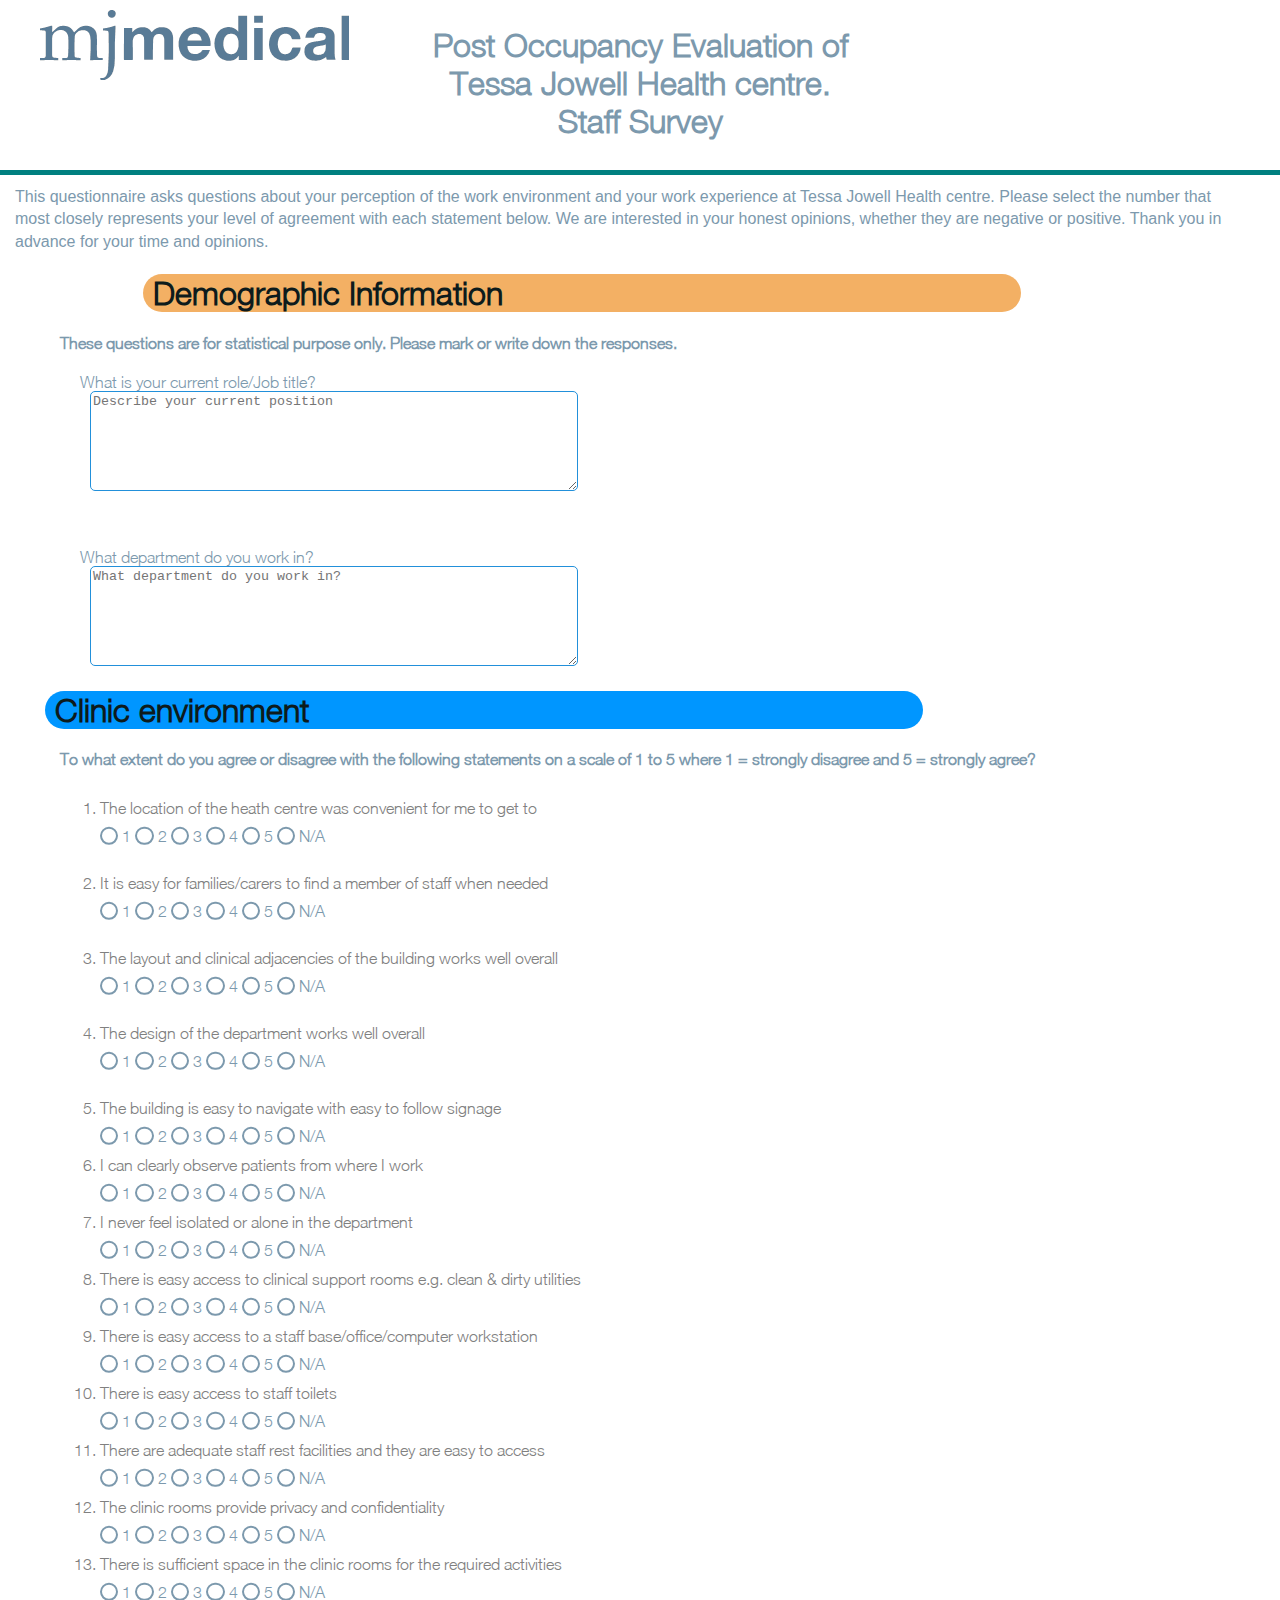
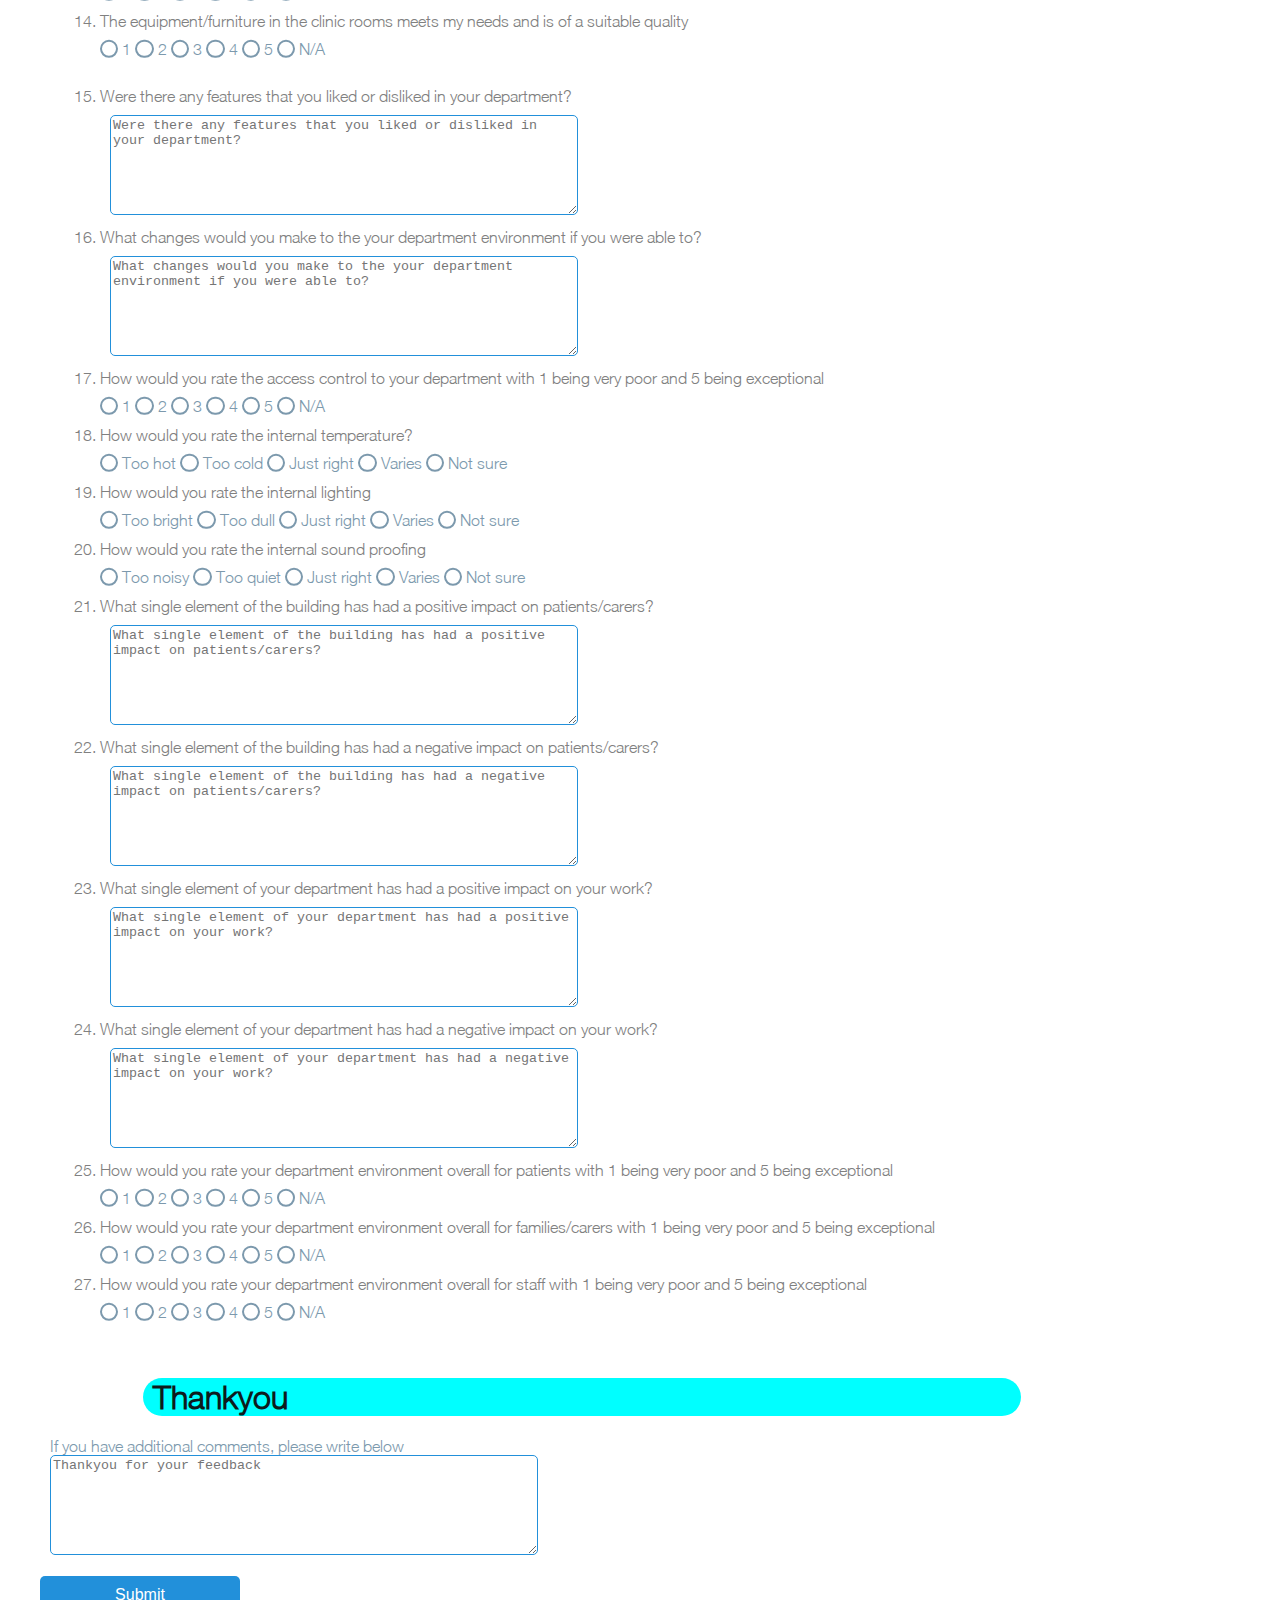
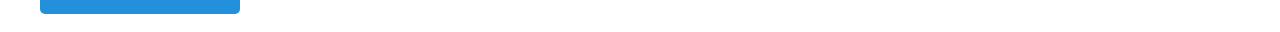
==== commit 0f671a85: "Update index.html" ====
--- a/index.html
+++ b/index.html
@@ -1,11 +1,672 @@
 <!DOCTYPE html>
-<html lang="en">
+
+<html>
+
 <head>
-    <meta charset="UTF-8">
-    <meta http-equiv="refresh" content="0;url=http://mjmsurvey.rf.gd/Staff%20survey/index.html">
-    <title>Redirecting...</title>
+    <meta charset="utf-8">
+    <meta http-equiv="X-UA-Compatible" content="IE=edge">
+    <title>Staff Survey</title>
+    <meta name="description" content="">
+    <meta name="viewport" content="width=device-width, initial-scale=1">
+    <link rel="stylesheet" href="style.css">
 </head>
+
 <body>
 
+    <div class="header">
+        <img src="images/image001.png" alt="mjm logo">
+
+        <h1>Post Occupancy Evaluation of <br>
+            Tessa Jowell Health centre. <br>Staff Survey </h1>
+        <p>
+        <div class="progress-container">
+            <div class="progress-bar" id="myBar"></div>
+            <div class="bigline"></div>
+        </div>
+        </p>
+
+
+    </div>
+
+    <div class="intro">
+        <p>This questionnaire asks questions about your perception of the work
+            environment and your work experience at Tessa Jowell Health centre.
+            Please select the number that most closely represents your level of agreement
+            with each statement below. We are interested in your honest opinions, whether
+            they are negative or positive.
+            Thank you in advance for your time and opinions.
+        </p>
+    </div>
+
+
+
+    <form name="staff" action="thankyou.html" method="POST" data-netlify="true">
+
+
+        <div class="form3">
+
+            <div class="banner4">
+                <h1>Demographic Information</h1>
+            </div>
+
+
+            <div class="info2">
+                <h4>These questions are for statistical purpose only. Please mark or write down the responses.</h4>
+            </div>
+
+            <div class="form3">
+
+
+                <label for="current-position">What is your current role/Job title?<br>
+                    <textarea id="current-position" type="textarea" name="current-position" required
+                        placeholder="Describe your current position"></textarea>
+                </label>
+
+   
+                
+                  <br><br>             <br><br>
+
+                <label for="department">What department do you work in?<br>
+                    <textarea id="department" type="textarea" name="department" required
+                        placeholder="What department do you work in?"></textarea>
+                </label>
+            </div>
+               
+
+            <div class="banner3">
+                <h1>Clinic environment</h1>
+            </div>
+
+
+
+            <div class="info2">
+                <h4>To what extent do you agree or disagree with the following statements on a scale of 1 to 5 where 1 =
+                    strongly disagree and 5 = strongly agree?</h4>
+            </div>
+
+
+
+            <div class="form1">
+                <ol>
+                    
+                    <label for="The_location_of_the_heath_centre_was_convenient">
+                        <li>The location of the heath centre was convenient for me to get to</li>
+                        <input type="radio" id="question2" name="The_location_of_the_heath_centre_was_convenient" value="1"
+                            required>
+                        <label for="13">1</label>
+                        <input type="radio" id="question2" name="The_location_of_the_heath_centre_was_convenient" value="2">
+                        <label for="14">2</label>
+                        <input type="radio" id="question2" name="The_location_of_the_heath_centre_was_convenient" value="3">
+                        <label for="15">3</label>
+                        <input type="radio" id="question2" name="The_location_of_the_heath_centre_was_convenient" value="4">
+                        <label for="16">4</label>
+                        <input type="radio" id="question2" name="The_location_of_the_heath_centre_was_convenient" value="5">
+                        <label for="17">5</label>
+                        <input type="radio" id="question2" name="The_location_of_the_heath_centre_was_convenient" value="N/A">
+                        <label for="18">N/A</label>
+
+                    </label>
+
+                    <br><br>
+
+                    <label for="It_is_easy_to_find_a_member_of_staff">
+                        <li>It is easy for families/carers to find a member of staff when needed</li>
+                        <input type="radio" id="question2" name="It_is_easy_to_find_a_member_of_staff" value="1"
+                            required>
+                        <label for="13">1</label>
+                        <input type="radio" id="question2" name="It_is_easy_to_find_a_member_of_staff" value="2">
+                        <label for="14">2</label>
+                        <input type="radio" id="question2" name="It_is_easy_to_find_a_member_of_staff" value="3">
+                        <label for="15">3</label>
+                        <input type="radio" id="question2" name="It_is_easy_to_find_a_member_of_staff" value="4">
+                        <label for="16">4</label>
+                        <input type="radio" id="question2" name="It_is_easy_to_find_a_member_of_staff" value="5">
+                        <label for="17">5</label>
+                        <input type="radio" id="question2" name="It_is_easy_to_find_a_member_of_staff" value="N/A">
+                        <label for="18">N/A</label>
+
+                    </label>
+
+                    <br><br>
+
+
+                    <label for="The_layout_of_the_building_works_well">
+                        <li>The layout and clinical adjacencies of the building works well overall</li>
+                        <input type="radio" id="question3" name="The_layout_of_the_building_works_well" value="1"
+                            required>
+                        <label for="25">1</label>
+                        <input type="radio" id="question3" name="The_layout_of_the_building_works_well" value="2">
+                        <label for="26">2</label>
+                        <input type="radio" id="question3" name="The_layout_of_the_building_works_well" value="3">
+                        <label for="27">3</label>
+                        <input type="radio" id="question3" name="The_layout_of_the_building_works_well" value="4">
+                        <label for="28">4</label>
+                        <input type="radio" id="question3" name="The_layout_of_the_building_works_well" value="5">
+                        <label for="29">5</label>
+                        <input type="radio" id="question3" name="The_layout_of_the_building_works_well" value="N/A">
+                        <label for="30">N/A</label>
+                    </label>
+
+                    <br><br>
+
+                    <label for="The_design_of_xxx_space_works_well">
+                        <li>The design of the department works well overall</li>
+                        <input type="radio" id="question4" name="The_design_of_xxx_space_works_well" value="1" required>
+                        <label for="31">1</label>
+                        <input type="radio" id="question4" name="The_design_of_xxx_space_works_well" value="2">
+                        <label for="32">2</label>
+                        <input type="radio" id="question4" name="The_design_of_xxx_space_works_well" value="3">
+                        <label for="33">3</label>
+                        <input type="radio" id="question4" name="The_design_of_xxx_space_works_well" value="4">
+                        <label for="34">4</label>
+                        <input type="radio" id="question4" name="The_design_of_xxx_space_works_well" value="5">
+                        <label for="35">5</label>
+                        <input type="radio" id="question4" name="The_design_of_xxx_space_works_well" value="N/A">
+                        <label for="36">N/A</label>
+
+                    </label>
+                    <br><br>
+
+
+
+                    <label for="The_building_is_easy_to_navigate">
+
+                        <li>The building is easy to navigate with easy to follow signage</li>
+                        <input type="radio" id="question5" name="The_building_is_easy_to_navigate" value="1" required>
+                        <label for="43">1</label>
+                        <input type="radio" id="question5" name="The_building_is_easy_to_navigate" value="2">
+                        <label for="44">2</label>
+                        <input type="radio" id="question5" name="The_building_is_easy_to_navigate" value="3">
+                        <label for="45">3</label>
+                        <input type="radio" id="question5" name="The_building_is_easy_to_navigate" value="4">
+                        <label for="46">4</label>
+                        <input type="radio" id="question5" name="The_building_is_easy_to_navigate" value="5">
+                        <label for="47">5</label>
+                        <input type="radio" id="question5" name="The_building_is_easy_to_navigate" value="N/A">
+                        <label for="48">N/A</label>
+                    </label>
+
+                    <label for="I_can_clearly_observe_patients_from_where_I_work">
+                        <li>I can clearly observe patients from where I work</li>
+                        <input type="radio" id="question5" name="I_can_clearly_observe_patients_from_where_I_work"
+                            value="1" required>
+                        <label for="25">1</label>
+                        <input type="radio" id="question5" name="I_can_clearly_observe_patients_from_where_I_work"
+                            value="2">
+                        <label for="26">2</label>
+                        <input type="radio" id="question5" name="I_can_clearly_observe_patients_from_where_I_work"
+                            value="3">
+                        <label for="27">3</label>
+                        <input type="radio" id="question5" name="I_can_clearly_observe_patients_from_where_I_work"
+                            value="4">
+                        <label for="28">4</label>
+                        <input type="radio" id="question5" name="I_can_clearly_observe_patients_from_where_I_work"
+                            value="5">
+                        <label for="29">5</label>
+                        <input type="radio" id="question5" name="I_can_clearly_observe_patients_from_where_I_work"
+                            value="N/A">
+                        <label for="30">N/A</label>
+                    </label>
+
+                    <label for="I_never_feel_isolated_or_alone_in_the_department">
+                        <li>I never feel isolated or alone in the department</li>
+                        <input type="radio" id="question6" name="I_never_feel_isolated_or_alone_in_the_department"
+                            value="1" required>
+                        <label for="31">1</label>
+                        <input type="radio" id="question6" name="I_never_feel_isolated_or_alone_in_the_department"
+                            value="2">
+                        <label for="32">2</label>
+                        <input type="radio" id="question6" name="I_never_feel_isolated_or_alone_in_the_department"
+                            value="3">
+                        <label for="33">3</label>
+                        <input type="radio" id="question6" name="I_never_feel_isolated_or_alone_in_the_department"
+                            value="4">
+                        <label for="34">4</label>
+                        <input type="radio" id="question6" name="I_never_feel_isolated_or_alone_in_the_department"
+                            value="5">
+                        <label for="35">5</label>
+                        <input type="radio" id="question6" name="I_never_feel_isolated_or_alone_in_the_department"
+                            value="N/A">
+                        <label for="36">N/A</label>
+                    </label>
+
+                    <label for="There_is_easy_access_to_clinical_support_rooms">
+                        <li>There is easy access to clinical support rooms e.g. clean & dirty utilities</li>
+                        <input type="radio" id="question7" name="There_is_easy_access_to_clinical_support_rooms"
+                            value="1" required>
+                        <label for="37">1</label>
+                        <input type="radio" id="question7" name="There_is_easy_access_to_clinical_support_rooms"
+                            value="2">
+                        <label for="38">2</label>
+                        <input type="radio" id="question7" name="There_is_easy_access_to_clinical_support_rooms"
+                            value="3">
+                        <label for="39">3</label>
+                        <input type="radio" id="question7" name="There_is_easy_access_to_clinical_support_rooms"
+                            value="4">
+                        <label for="40">4</label>
+                        <input type="radio" id="question7" name="There_is_easy_access_to_clinical_support_rooms"
+                            value="5">
+                        <label for="41">5</label>
+                        <input type="radio" id="question7" name="There_is_easy_access_to_clinical_support_rooms"
+                            value="N/A">
+                        <label for="42">N/A</label>
+                    </label>
+
+                    <label for="There_is_easy_access_to_a_staff_base/office/computer_workstation">
+                        <li>There is easy access to a staff base/office/computer workstation</li>
+                        <input type="radio" id="question8"
+                            name="There_is_easy_access_to_a_staff_base/office/computer_workstation" value="1" required>
+                        <label for="43">1</label>
+                        <input type="radio" id="question8"
+                            name="There_is_easy_access_to_a_staff_base/office/computer_workstation" value="2">
+                        <label for="44">2</label>
+                        <input type="radio" id="question8"
+                            name="There_is_easy_access_to_a_staff_base/office/computer_workstation" value="3">
+                        <label for="45">3</label>
+                        <input type="radio" id="question8"
+                            name="There_is_easy_access_to_a_staff_base/office/computer_workstation" value="4">
+                        <label for="46">4</label>
+                        <input type="radio" id="question8"
+                            name="There_is_easy_access_to_a_staff_base/office/computer_workstation" value="5">
+                        <label for="47">5</label>
+                        <input type="radio" id="question8"
+                            name="There_is_easy_access_to_a_staff_base/office/computer_workstation" value="N/A">
+                        <label for="48">N/A</label>
+                    </label>
+
+                    <label for="There_is_easy_access_to_staff_toilets">
+                        <li>There is easy access to staff toilets</li>
+                        <input type="radio" id="question9" name="There_is_easy_access_to_staff_toilets" value="1"
+                            required>
+                        <label for="49">1</label>
+                        <input type="radio" id="question9" name="There_is_easy_access_to_staff_toilets" value="2">
+                        <label for="50">2</label>
+                        <input type="radio" id="question9" name="There_is_easy_access_to_staff_toilets" value="3">
+                        <label for="51">3</label>
+                        <input type="radio" id="question9" name="There_is_easy_access_to_staff_toilets" value="4">
+                        <label for="52">4</label>
+                        <input type="radio" id="question9" name="There_is_easy_access_to_staff_toilets" value="5">
+                        <label for="53">5</label>
+                        <input type="radio" id="question9" name="There_is_easy_access_to_staff_toilets" value="N/A">
+                        <label for="54">N/A</label>
+                    </label>
+
+
+
+                    <label for="There_are_adequate_staff_rest_facilities">
+                        <li>There are adequate staff rest facilities and they are easy to access</li>
+                        <input type="radio" id="question10" name="There_are_adequate_staff_rest_facilities" value="1"
+                            required>
+                        <label for="55">1</label>
+                        <input type="radio" id="question10" name="There_are_adequate_staff_rest_facilities" value="2">
+                        <label for="56">2</label>
+                        <input type="radio" id="question10" name="There_are_adequate_staff_rest_facilities" value="3">
+                        <label for="57">3</label>
+                        <input type="radio" id="question10" name="There_are_adequate_staff_rest_facilities" value="4">
+                        <label for="58">4</label>
+                        <input type="radio" id="question10" name="There_are_adequate_staff_rest_facilities" value="5">
+                        <label for="59">5</label>
+                        <input type="radio" id="question10" name="There_are_adequate_staff_rest_facilities" value="N/A">
+                        <label for="60">N/A</label>
+                    </label>
+                    <label for="The_clinic_rooms_provide_privacy_and_confidentiality">
+                        <li>The clinic rooms provide privacy and confidentiality</li>
+                        <input type="radio" id="question11" name="The_clinic_rooms_provide_privacy_and_confidentiality"
+                            value="1" required>
+                        <label for="61">1</label>
+                        <input type="radio" id="question11" name="The_clinic_rooms_provide_privacy_and_confidentiality"
+                            value="2">
+                        <label for="62">2</label>
+                        <input type="radio" id="question11" name="The_clinic_rooms_provide_privacy_and_confidentiality"
+                            value="3">
+                        <label for="63">3</label>
+                        <input type="radio" id="question11" name="The_clinic_rooms_provide_privacy_and_confidentiality"
+                            value="4">
+                        <label for="64">4</label>
+                        <input type="radio" id="question11" name="The_clinic_rooms_provide_privacy_and_confidentiality"
+                            value="5">
+                        <label for="65">5</label>
+                        <input type="radio" id="question11" name="The_clinic_rooms_provide_privacy_and_confidentiality"
+                            value="N/A">
+                        <label for="66">N/A</label>
+                    </label>
+                    <label for="There_is_sufficient_space_in_the_clinic_rooms">
+                        <li>There is sufficient space in the clinic rooms for the required activities</li>
+                        <input type="radio" id="question12" name="There_is_sufficient_space_in_the_clinic_rooms"
+                            value="1" required>
+                        <label for="67">1</label>
+                        <input type="radio" id="question12" name="There_is_sufficient_space_in_the_clinic_rooms"
+                            value="2">
+                        <label for="68">2</label>
+                        <input type="radio" id="question12" name="There_is_sufficient_space_in_the_clinic_rooms"
+                            value="3">
+                        <label for="69">3</label>
+                        <input type="radio" id="question12" name="There_is_sufficient_space_in_the_clinic_rooms"
+                            value="4">
+                        <label for="70">4</label>
+                        <input type="radio" id="question12" name="There_is_sufficient_space_in_the_clinic_rooms"
+                            value="5">
+                        <label for="71">5</label>
+                        <input type="radio" id="question12" name="There_is_sufficient_space_in_the_clinic_rooms"
+                            value="N/A">
+                        <label for="72">N/A</label>
+                    </label>
+                    <label for="The_equipment/furniture_in_the_clinic_rooms_is_of_a_high_standard">
+                        <li>The equipment/furniture in the clinic rooms meets my needs and is of a suitable quality</li>
+                        <input type="radio" id="question13"
+                            name="The_equipment/furniture_in_the_clinic_rooms_is_of_a_high_standard" value="1" required>
+                        <label for="73">1</label>
+                        <input type="radio" id="question13"
+                            name="The_equipment/furniture_in_the_clinic_rooms_is_of_a_high_standard" value="2">
+                        <label for="74">2</label>
+                        <input type="radio" id="question13"
+                            name="The_equipment/furniture_in_the_clinic_rooms_is_of_a_high_standard" value="3">
+                        <label for="75">3</label>
+                        <input type="radio" id="question13"
+                            name="The_equipment/furniture_in_the_clinic_rooms_is_of_a_high_standard" value="4">
+                        <label for="76">4</label>
+                        <input type="radio" id="question13"
+                            name="The_equipment/furniture_in_the_clinic_rooms_is_of_a_high_standard" value="5">
+                        <label for="77">5</label>
+                        <input type="radio" id="question13"
+                            name="The_equipment/furniture_in_the_clinic_rooms_is_of_a_high_standard" value="N/A">
+                        <label for="78">N/A</label>
+                    </label>
+                    
+
+                    <br><br>
+
+                    <label for="features_that_you_liked_or_disliked">
+                        <li>Were there any features that you liked or disliked in your department?</li>
+                        <textarea id="features_that_you_liked_or_disliked" type="textarea"
+                            name="features_that_you_liked_or_disliked" required
+                            placeholder="Were there any features that you liked or disliked in your department?"></textarea>
+                    </label>
+
+                    <label for="What_changes_would_you_make">
+                        <li>What changes would you make to the your department environment if you were able to?</li>
+                        <textarea id="What_changes_would_you_make" type="textarea" name="What_changes_would_you_make"
+                            required
+                            placeholder="What changes would you make to the your department environment if you were able to?"></textarea>
+                    </label>
+
+
+
+                    <label for="rate_the_access_control_to_the_department">
+                        <li>How would you rate the access control to your department with 1 being very poor and 5 being exceptional</li>
+                        <input type="radio" id="question15" name="rate_the_access_control_to_the_department" value="1"
+                            required>
+                        <label for="79">1</label>
+                        <input type="radio" id="question15" name="rate_the_access_control_to_the_department" value="2">
+                        <label for="80">2</label>
+                        <input type="radio" id="question15" name="rate_the_access_control_to_the_department" value="3">
+                        <label for="81">3</label>
+                        <input type="radio" id="question15" name="rate_the_access_control_to_the_department" value="4">
+                        <label for="82">4</label>
+                        <input type="radio" id="question15" name="rate_the_access_control_to_the_department" value="5">
+                        <label for="83">5</label>
+                        <input type="radio" id="question15" name="rate_the_access_control_to_the_department"
+                            value="N/A">
+                        <label for="84">N/A</label>
+                    </label>
+
+
+
+                    <label for="internal_temperature">
+                        <li>How would you rate the internal temperature?</li>
+                        <input type="radio" id="question15" name="internal_temperature" value="1" required>
+                        <label for="79">Too hot</label>
+                        <input type="radio" id="question15" name="internal_temperature" value="2">
+                        <label for="80">Too cold</label>
+                        <input type="radio" id="question15" name="internal_temperature" value="3">
+                        <label for="81">Just right</label>
+                        <input type="radio" id="question15" name="internal_temperature" value="4">
+                        <label for="82">Varies</label>
+                        <input type="radio" id="question15" name="internal_temperature" value="5">
+                        <label for="83">Not sure</label>
+                    </label>
+
+
+                    <label for="internal_lighting">
+                        <li>How would you rate the internal lighting</li>
+                        <input type="radio" id="question15" name="internal_lighting" value="1" required>
+                        <label for="79">Too bright</label>
+                        <input type="radio" id="question15" name="internal_lighting" value="2">
+                        <label for="80">Too dull</label>
+                        <input type="radio" id="question15" name="internal_lighting" value="3">
+                        <label for="81">Just right</label>
+                        <input type="radio" id="question15" name="internal_lighting" value="4">
+                        <label for="82">Varies</label>
+                        <input type="radio" id="question15" name="internal_lighting" value="5">
+                        <label for="83">Not sure</label>
+                    </label>
+
+                  
+                    <label for="internal_sound_proofing">
+                        <li>How would you rate the internal sound proofing</li>
+                        <input type="radio" id="question15" name="internal_sound_proofing" value="1" required>
+                        <label for="79">Too noisy</label>
+                        <input type="radio" id="question15" name="internal_sound_proofing" value="2">
+                        <label for="80">Too quiet</label>
+                        <input type="radio" id="question15" name="internal_sound_proofing" value="3">
+                        <label for="81">Just right</label>
+                        <input type="radio" id="question15" name="internal_sound_proofing" value="4">
+                        <label for="82">Varies</label>
+                        <input type="radio" id="question15" name="internal_sound_proofing" value="5">
+                        <label for="83">Not sure</label>
+                    </label>
+
+
+                    <label for="What_element_positive_impact_patients/carers">
+                        <li>What single element of the building has had a positive impact on patients/carers?</li>
+                        <textarea id="What_element_positive_impact_patients/carers" type="textarea"
+                            name="What_element_positive_impact_patients/carers" required
+                            placeholder="What single element of the building has had a positive impact on patients/carers?"></textarea>
+                    </label>
+
+                    <label for="What_element_negative_impact_patients/carers">
+                        <li>What single element of the building has had a negative impact on patients/carers?</li>
+                        <textarea id="What_element_negative_impact_patients/carers" type="textarea"
+                            name="What_element_negative_impact_patients/carers" required
+                            placeholder="What single element of the building has had a negative impact on patients/carers?"></textarea>
+                    </label>
+
+                    <label for="What_element_positive_impact_on_your_work">
+                        <li>What single element of your department has had a positive impact on your work?</li>
+                        <textarea id="What_element_positive_impact_on_your_work" type="textarea"
+                            name="What_element_positive_impact_on_your_work" required
+                            placeholder="What single element of your department has had a positive impact on your work?"></textarea>
+                    </label>
+
+                    <label for="What_element_negative_impact_on_your_work">
+                        <li>What single element of your department has had a negative impact on your work?</li>
+                        <textarea id="What_element_negative_impact_on_your_work" type="textarea"
+                            name="What_element_negative_impact_on_your_work" required
+                            placeholder="What single element of your department has had a negative impact on your work?"></textarea>
+                    </label>
+
+                    <label for="rate_the_enviroment_for_patients">
+                        <li>How would you rate your department environment overall for patients with 1 being very poor and 5 being exceptional</li>
+                        <input type="radio" id="question15" name="rate_the_enviroment_for_patients" value="1" required>
+                        <label for="79">1</label>
+                        <input type="radio" id="question15" name="rate_the_enviroment_for_patients" value="2">
+                        <label for="80">2</label>
+                        <input type="radio" id="question15" name="rate_the_enviroment_for_patients" value="3">
+                        <label for="81">3</label>
+                        <input type="radio" id="question15" name="rate_the_enviroment_for_patients" value="4">
+                        <label for="82">4</label>
+                        <input type="radio" id="question15" name="rate_the_enviroment_for_patients" value="5">
+                        <label for="83">5</label>
+                        <input type="radio" id="question15" name="rate_the_enviroment_for_patients" value="N/A">
+                        <label for="84">N/A</label>
+                    </label>
+
+                    <label for="rate_the_enviroment_for_families/carers">
+                        <li>How would you rate your department environment overall for families/carers with 1 being very poor and 5 being exceptional</li>
+                        <input type="radio" id="question15" name="rate_the_enviroment_for_families/carers" value="1"
+                            required>
+                        <label for="79">1</label>
+                        <input type="radio" id="question15" name="rate_the_enviroment_for_families/carers" value="2">
+                        <label for="80">2</label>
+                        <input type="radio" id="question15" name="rate_the_enviroment_for_families/carers" value="3">
+                        <label for="81">3</label>
+                        <input type="radio" id="question15" name="rate_the_enviroment_for_families/carers" value="4">
+                        <label for="82">4</label>
+                        <input type="radio" id="question15" name="rate_the_enviroment_for_families/carers" value="5">
+                        <label for="83">5</label>
+                        <input type="radio" id="question15" name="rate_the_enviroment_for_families/carers" value="N/A">
+                        <label for="84">N/A</label>
+                    </label>
+
+                    <label for="rate_the_enviroment_for_staff">
+                        <li>How would you rate your department environment overall for staff with 1 being very poor and 5 being exceptional</li>
+                        <input type="radio" id="question15" name="rate_the_enviroment_for_staff" value="1" required>
+                        <label for="79">1</label>
+                        <input type="radio" id="question15" name="rate_the_enviroment_for_staff" value="2">
+                        <label for="80">2</label>
+                        <input type="radio" id="question15" name="rate_the_enviroment_for_staff" value="3">
+                        <label for="81">3</label>
+                        <input type="radio" id="question15" name="rate_the_enviroment_for_staff" value="4">
+                        <label for="82">4</label>
+                        <input type="radio" id="question15" name="rate_the_enviroment_for_staff" value="5">
+                        <label for="83">5</label>
+                        <input type="radio" id="question15" name="rate_the_enviroment_for_staff" value="N/A">
+                        <label for="84">N/A</label>
+                    </label>
+
+
+
+                </ol>
+
+
+            </div>
+
+
+
+
+
+
+
+
+            <br>
+            <div class="form2">
+                <div class="banner1">
+                    <h1>Thankyou</h1>
+                </div>
+
+                <div class="info3">
+                    <label for="aob">If you have additional comments, please write below <br>
+                </div>
+                <textarea id="aob" type="textarea" name="aob" required
+                    placeholder="Thankyou for your feedback"></textarea>
+                </label>
+
+                <br><br>
+
+
+
+            </div>
+
+
+
+
+
+
+
+
+            <input type="submit" value="Submit" class="box-button">
+
+
+
+            <br><br>
+
+    </form>
+
+    <script>
+        function enable5(answer) {
+            console.log(answer.value);
+            if (answer.value == 5) {
+                document.getElementById('Department1').classList.remove('d-none');
+            } else {
+                document.getElementById('Department1').classList.add('d-none');
+            }
+        };
+
+    </script>
+
+
+
+
+
+
+
+
+    <script>
+        // When the user scrolls the page, execute myFunction
+        window.onscroll = function () { myFunction() };
+
+        function myFunction() {
+            var winScroll = document.body.scrollTop || document.documentElement.scrollTop;
+            var height = document.documentElement.scrollHeight - document.documentElement.clientHeight;
+            var scrolled = (winScroll / height) * 100;
+            document.getElementById("myBar").style.width = scrolled + "%";
+        }
+    </script>
+
+
+    <script>
+        document.addEventListener("DOMContentLoaded", () => {
+            const dropdownCheckbox = document.querySelector(".dropdown-checkbox");
+            const list = dropdownCheckbox.querySelector(".list-container");
+            const panel = dropdownCheckbox.querySelector(".panel-container");
+            const arrow = dropdownCheckbox.querySelector(".arrow-container");
+            const checkboxes = list.querySelectorAll("input[name=department]");
+            const currentSelection = document.querySelector("p.current-selection");
+
+            let currentSelectionSet = new Set();
+
+            function toggleDropdown(state = undefined) {
+                panel.classList.toggle("active", state);
+                list.classList.toggle("shown", state);
+                arrow.classList.toggle("opened", state);
+            }
+
+            function updateSelection(value) {
+                if (currentSelectionSet.has(value)) {
+                    currentSelectionSet.delete(value);
+                } else {
+                    currentSelectionSet.add(value);
+                }
+                selectedDepartments = [...currentSelectionSet];
+                document.getElementById('selectedDepartmentsInput').value = selectedDepartments.join(',');
+                // Send Custom Event "stylesChange"
+                currentSelection.dispatchEvent(new CustomEvent("stylesChange"));
+            }
+
+            panel.addEventListener("click", () => {
+                toggleDropdown();
+            });
+
+            checkboxes.forEach((checkbox) => {
+                checkbox.addEventListener("change", (event) => {
+                    const value = event.target.value;
+                    updateSelection(value);
+                    currentSelection.textContent = selectedDepartments.join(", ");
+                });
+            });
+
+            document.addEventListener("click", (event) => {
+                const target = event.target;
+                if (!dropdownCheckbox.contains(target)) {
+                    toggleDropdown(false);
+                }
+            });
+        });
+    </script>
+
+
+
+
 </body>
+
 </html>
--- a/style.css
+++ b/style.css
@@ -0,0 +1,699 @@
+body {
+  width: 100%;
+  background-color: white;
+  font-family: 'HelveticaNeue_Light';
+  margin: 0;
+  color: #7C99AD;
+}
+
+@font-face {
+  font-family: 'HelveticaNeue_Light';
+  src: url('fonts/HelveticaNeue_Light.woff2') format('woff2'),
+       url('fonts/HelveticaNeue_Light.woff') format('woff');
+  font-weight: normal;
+  font-style: normal;
+}
+
+@font-face {
+  font-family: 'HelveticaNeue-Roman';
+  src: url('fonts/HelveticaNeue-Roman.woff2') format('woff2'),
+       url('fontsHelveticaNeue-Roman.woff') format('woff');
+  font-weight: normal;
+  font-style: normal;
+}
+
+
+
+.header {
+  position: sticky;
+  top: 0;
+  z-index: 999;
+  background: #fff;
+  padding-top: 5px;
+  width: 100%;
+}
+
+.header h1 {
+  text-align: center;
+  color: #7C99AD;
+ font-family: 'HelveticaNeue_Light';
+}
+
+.header img {
+  position: fixed;
+  max-width: 80%;  
+  height: auto;   
+  left: 40px;
+  top: 10px;
+}
+
+
+.bigline {
+  height: 5px;
+  width: 100%;
+  background-color: teal;
+
+}
+
+.backyougo {
+  position: fixed;
+  right: 10px;
+
+}
+@media screen and (max-width: 600px){
+
+
+  .header {
+    position: sticky;
+    top: 0;
+    z-index: 999;
+    background: #fff;
+    padding-top: 5px;
+    width: 100%;
+  }
+
+  .header h1 {
+    padding-top: 20px;
+    text-align: center;
+   font-family: 'HelveticaNeue_Light';
+  }
+
+  .header img {
+  position: fixed;
+  max-width: 30%;  
+  height: auto;   
+  left: 5px;
+}
+
+.info2 {
+  width: 80%;
+}
+
+.info3 {
+  width: 80%;
+}
+
+.social {
+ visibility: hidden;
+}
+
+.socialmob .fa-linkedin {
+  position: fixed;
+  left: 5px;
+  bottom: 5px;
+  background: #007bb5;
+  color: white;
+}
+
+}
+
+/* styles the scroll bar */
+
+/* width */
+::-webkit-scrollbar {
+  width: 6px;
+  height: 6px;
+}
+
+/* Track */
+::-webkit-scrollbar-track {
+  background: black;
+}
+
+/* Handle */
+::-webkit-scrollbar-thumb {
+  background: linear-gradient(#50748A, #7C99AD);
+}
+
+/* Handle on hover */
+::-webkit-scrollbar-thumb:hover {
+  background: #555;
+}
+
+/* progress bar in header */ 
+.progress-container {
+  width: 100%;
+  height: 8px;
+  background: #fff;
+}
+
+.progress-bar {
+  height: 8px;
+  background: #2290da;
+  width: 0%;
+}
+
+
+
+
+
+.intro {
+  position: relative;
+  left: 15px;
+  color: #7C99AD;
+  font-family: Arial, Helvetica, sans-serif;
+  width: 95%;
+}
+
+.banner1 {
+  position: relative;
+  background-color: #00FFFF;
+  width: 90%;
+  border-radius: 50px;
+  left: 5px;
+  color: #0d1b1c;
+}
+
+.banner1 h1 {
+  position: relative;
+  left: 10px;
+ font-family: 'HelveticaNeue_Light';
+ color: #0d1b1c;
+}
+
+li {
+  
+  padding-top: 10px;
+  padding-bottom: 10px;
+  color: grey;
+  width: 90%;
+}
+
+
+
+.banner2 {
+  position: relative;
+  background-color: #fcbb88;
+  width: 90%;
+  border-radius: 50px;
+  left: 5px;
+}
+
+.banner2 h1 {
+  position: relative;
+  left: 10px;
+ font-family: 'HelveticaNeue_Light';
+ color: #0d1b1c;
+}
+
+.banner3 {
+  position: relative;
+  background-color: #0096FF;
+  width: 90%;
+  border-radius: 50px;
+  left: 5px;
+}
+
+.banner3 h1 {
+  position: relative;
+  left: 10px;
+ font-family: 'HelveticaNeue_Light';
+ color: #0d1b1c;
+}
+
+.banner4 {
+  position: relative;
+  background-color: #f3b064;
+  color: #0d1b1c;
+  width: 90%;
+  border-radius: 50px;
+  left: 5px;
+}
+
+.banner4 h1 {
+  position: relative;
+  left: 10px;
+ font-family: 'HelveticaNeue_Light';
+}
+
+/* css for the hidden text box */
+.d-none {
+  display: none;
+}
+
+/* styles the input boxes */
+select {
+  border-style: solid;
+  border-color: #2290da;
+  border-radius: 5px;
+}
+
+input {
+  border-style: solid;
+  border-color: #2290da;
+  border-radius: 5px;
+}
+
+textarea {
+  width: 80%;
+  height: 300px;
+  border-style: solid;
+  border-color: #2290da;
+  border-radius: 5px;
+}
+
+.info1 {
+  position: relative;
+  left: 20px;
+}
+
+.info2 {
+  position: relative;
+  left: 20px;
+}
+
+.form1 {
+  position: relative;
+  left: 20px;
+  font-family: 'HelveticaNeue_Light';
+ 
+}
+
+.form1 textarea {
+  width: 50%;
+  height: 100px;
+  border-style: solid;
+  border-color: #2290da;
+  border-radius: 5px;
+
+}
+
+.form2 {
+  position: relative;
+  font-family: 'HelveticaNeue_Light';
+  
+}
+
+.form2 h2 {
+  position: relative;
+  left: 10px;
+}
+
+.form2 label, textarea {
+  position: relative;
+  left: 10px;
+}
+
+.form3 {
+  position: relative;
+  left: 40px;
+  font-family: 'HelveticaNeue_Light';
+  
+}
+
+.form3 textarea {
+  width: 50%;
+  height: 100px;
+  border-style: solid;
+  border-color: #2290da;
+  border-radius: 5px;
+
+}
+
+
+.minute input {
+  width: 90px;
+  border-style: solid;
+  border-color: #2290da;
+  border-radius: 5px;
+
+}
+
+/*===================radio button style=========================*/
+:root {
+  --form-control-color: #0096FF;
+}
+
+*,
+*:before,
+*:after {
+  box-sizing: border-box;
+}
+
+.form-control {
+  font-family: system-ui, sans-serif;
+  font-size: 2rem;
+  font-weight: bold;
+  line-height: 1.1;
+  display: grid;
+  grid-template-columns: 1em auto;
+  gap: 0.5em;
+}
+
+input[type="radio"] {
+  /* Add if not using autoprefixer */
+  -webkit-appearance: none;
+  appearance: none;
+  /* For iOS < 15 to remove gradient background */
+  background-color: #fff;
+  /* Not removed via appearance */
+  margin: 0;
+  /* ...existing styles */
+
+  display: inline-grid;
+  place-content: center;
+
+  font: inherit;
+  color: currentColor;
+  width: 1.15em;
+  height: 1.15em;
+  border: 0.15em solid currentColor;
+  border-radius: 50%;
+  transform: translateY(-0.075em);
+}
+
+.form-control + .form-control {
+  margin-top: 3em;
+}
+
+input[type="radio"]::before {
+  content: "";
+  width: 0.65em;
+  height: 0.65em;
+  border-radius: 50%;
+  transform: scale(0);
+  transition: 120ms transform ease-in-out;
+  box-shadow: inset 1em 1em var(--form-control-color);
+}
+
+input[type="radio"]:checked::before {
+  transform: scale(1);
+}
+
+
+/*Button madness*/
+.box-button {
+  background-color: #2290da;
+  color: white;
+  border: none;
+  padding: 10px 20px;
+  border-radius: 5px;
+  font-size: 16px;
+  transition: transform 0.3s;
+  cursor: pointer;
+  width: 200px; /* Adjust the width as per your preference */
+}
+
+.box-button:hover {
+  transform: scale(1.1);
+}
+
+
+
+/*Thankyou page*/
+
+.header1 {
+position: sticky;
+top: 0;
+z-index: 999;
+background: #fff;
+padding-top: 5px;
+width: 100%;
+}
+
+.header1 h1 {
+text-align: center;
+color: white;
+}
+
+.header1 img {
+position: fixed;
+max-width: 80%;  
+height: auto;   
+left: 40px;
+top: 10px;
+}
+
+.more {
+  position: relative;
+  text-align: center; 
+  font-family: Arial, Helvetica, sans-serif;
+  color: #7C99AD;
+}
+
+
+a {
+  line-height: 1.4;
+}
+
+p {
+  line-height: 1.4;
+}
+
+a {
+  outline: none;
+  text-decoration: none;
+  padding: 2px 1px 0;
+}
+
+a:link {
+  color: #7C99AD;
+}
+
+a:visited {
+  color: #7C99AD;
+}
+
+a:focus {
+ 
+  background: #7C99AD);
+  
+}
+
+a:hover {
+  background-color: white;
+  
+  transform: scale(1.2);
+}
+
+a, a:active a:visited {
+  color: #403f3f;
+  display: inline-block;
+  -webkit-transform: perspective(1px) translateZ(0);
+  transform: perspective(1px) translateZ(0);
+  box-shadow: 0 0 1px rgba(0, 0, 0, 0);
+  -webkit-transition-duration: 0.3s;
+  transition-duration: 0.3s;
+  -webkit-transition-property: transform;
+  transition-property: transform;
+  text-decoration: none;
+}
+
+/*social media links*/
+.social {
+  position: absolute;
+  right: 1%;
+  top: 10px;
+}
+
+/* Style all font awesome icons */
+.fa {
+  padding: 10px;
+  font-size: 30px;
+  width: 50px;
+  text-align: center;
+  text-decoration: none;
+  margin: 5px 2px;
+  border-radius: 20%;
+}
+
+/* Add a hover effect if you want */
+.fa:hover {
+  opacity: 0.7;
+  transform: scale(1.2);
+}
+
+/* Set a specific color for each brand */
+
+.social .fa-linkedin {
+  background: #007bb5;
+  color: white;
+}
+@media screen and (min-width: 600px){
+.socialmob {
+  visibility: hidden;
+}
+}
+
+/*All of this following is for the multiselect drop down menu*/
+
+
+
+body div:first-child {
+  place-self: end;
+}
+body div:last-child {
+  place-self: start;
+}
+.dropdown-checkbox {
+  position: relative;
+  display: flex;
+  width: 300px;
+  border: #2290da;
+  border-width: 2px;
+  font-family: Arial, Helvetica, sans-serif;
+  color: #7C99AD;
+  font-size: 0.95em;
+  -webkit-tap-highlight-color: transparent;
+  z-index: 10;
+}
+.dropdown-checkbox .panel-container {
+  display: block;
+  height: 100%;
+  width: 100%;
+  
+
+}
+.dropdown-checkbox .panel-container:focus, .dropdown-checkbox .panel-container:active, .dropdown-checkbox .panel-container.active {
+  border-color: #2290da;
+}
+.dropdown-checkbox .panel-container:hover {
+  cursor: pointer;
+}
+.panel {
+  border: #2290da;
+  border-width: 2px;
+  border-style: solid;
+  border-radius: 5px;
+}
+
+.dropdown-checkbox .panel {
+  position: relative;
+  display: flex;
+  align-items: center;
+  justify-content: space-between;
+  
+}
+.dropdown-checkbox .current-selection, .dropdown-checkbox .option-label {
+  user-select: none;
+  -webkit-user-select: none;
+}
+.dropdown-checkbox .arrow-container {
+  position: absolute;
+  right: 0px;
+  top: 50%;
+  transform: translateY(-50%);
+  width: 16px;
+  transition: transform 200ms ease;
+}
+.dropdown-checkbox .arrow-container.opened {
+  transform: translateY(-50%) rotate(180deg);
+}
+.dropdown-checkbox .arrow {
+  display: block;
+  width: 100%;
+  height: auto;
+  fill: #0d1b1c;
+  transition: fill 100ms ease;
+}
+.dropdown-checkbox .list-container {
+  position: absolute;
+  top: 100%;
+  left: 0px;
+  max-width: 100%;
+  width: 100%;
+  margin: 0;
+  padding: 15px 20px;
+  padding-right: 0px;
+  border-radius: 5px;
+  background: white;
+  opacity: 0;
+  box-shadow: 0 0 15px rgba(0, 0, 0, 0.15);
+  transition: opacity 100ms ease, transform 100ms ease;
+}
+.dropdown-checkbox .list-container.shown {
+  opacity: 1;
+  transform: translateY(10px);
+}
+.dropdown-checkbox .list-container.shown .list {
+  transform: scale(1);
+  transition: transform 0 none 100ms;
+}
+.dropdown-checkbox .list {
+  overflow: scroll;
+  overflow-x: hidden;
+  max-height: 200px;
+  padding: 0;
+  margin: 0;
+  transform: scale(0);
+}
+.dropdown-checkbox .list::-webkit-scrollbar {
+  width: 20px;
+}
+.dropdown-checkbox .list::-webkit-scrollbar-track {
+  background-color: transparent;
+}
+.dropdown-checkbox .list::-webkit-scrollbar-thumb {
+  background-color: rgba(13, 27, 28, 0.15);
+  border-radius: 20px;
+  border: 7px solid transparent;
+  background-clip: content-box;
+}
+.dropdown-checkbox .list::-webkit-scrollbar-thumb:hover {
+  background-color: rgba(13, 27, 28, 0.4);
+}
+.dropdown-checkbox li {
+  list-style: none;
+}
+.dropdown-checkbox li:not(:last-child) {
+  border: 0;
+  border-bottom: 1px solid;
+  border-image: linear-gradient(to right, transparent 0% 5%, rgba(13, 27, 28, 0.15) 20% 80%, transparent 95% 100%) 1 stretch;
+}
+.dropdown-checkbox li label {
+  display: block;
+  font-size: 0.9em;
+  padding: 15px 0;
+  padding-right: 20px;
+}
+.dropdown-checkbox li:first-child label {
+  padding-top: 0;
+}
+.dropdown-checkbox li:last-child label {
+  padding-bottom: 0;
+}
+.dropdown-checkbox li label .checkbox-container {
+  position: relative;
+  display: grid;
+  grid-template-columns: min-content auto;
+  grid-gap: 15px;
+  align-items: center;
+}
+.dropdown-checkbox li label .checkbox-container input {
+  position: absolute;
+  top: 0;
+  left: 0;
+  opacity: 0;
+  width: 17px;
+  height: 17px;
+}
+.dropdown-checkbox .checkmark {
+  display: block;
+  width: 17px;
+  height: 17px;
+  border: solid rgba(13, 27, 28, 0.15) 2px;
+  border-radius: 2px;
+  transition: background 50ms ease-in, border-color 50ms ease-in;
+}
+.dropdown-checkbox .checkmark svg {
+  display: block;
+  width: 100%;
+  height: auto;
+  fill: none;
+  transition: fill 100ms ease;
+}
+.dropdown-checkbox input:checked + .checkmark {
+  background: #2290da;
+  border-color: #2290da;
+  border-radius: 50px;
+}
+.dropdown-checkbox input:checked + .checkmark svg {
+  fill: white;
+}
+.dropdown-checkbox input:focus + .checkmark, .dropdown-checkbox input:active + .checkmark {
+  border-color: #2290da;
+  background: #2290da5e;
+}
+.dropdown-checkbox input:disabled + .checkmark {
+  background: rgba(13, 27, 28, 0.15);
+}
